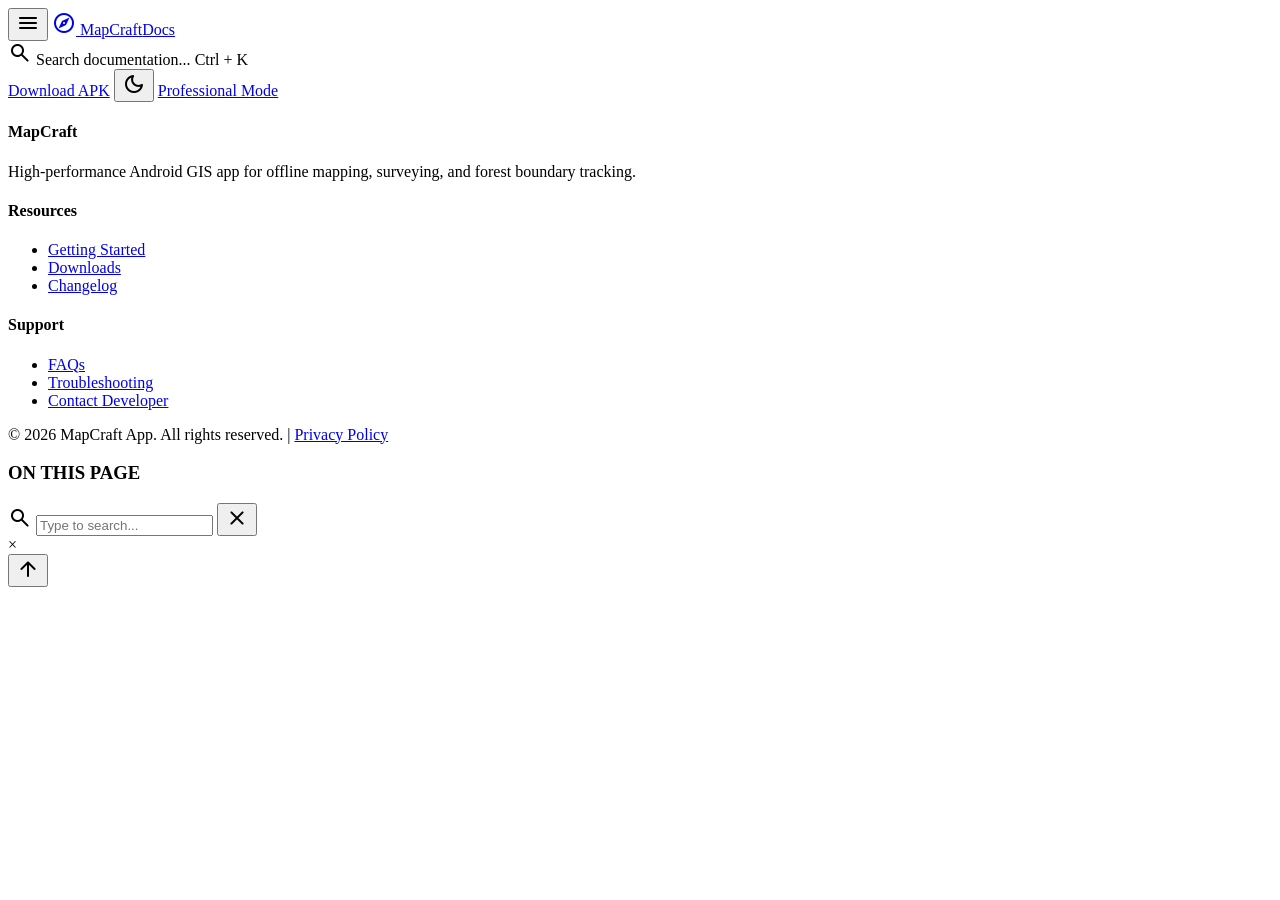
==== index.html @ f7d38851 "Add files via upload" ====
<!DOCTYPE html>
<html lang="en">
<head>
    <meta charset="UTF-8">
    <meta name="viewport" content="width=device-width, initial-scale=1.0">
    <title>MapCraft Documentation — Professional GIS Guide</title>
    <meta name="description" content="Complete user manual and technical documentation for MapCraft Android GIS application. Learn how to map, survey, sync, and record networks.">
    <!-- Google Fonts & Material Symbols -->
    <link rel="preconnect" href="https://fonts.googleapis.com">
    <link rel="preconnect" href="https://fonts.gstatic.com" crossorigin>
    <link href="https://fonts.googleapis.com/css2?family=Outfit:wght@300;400;500;600;700&family=Plus+Jakarta+Sans:wght@300;400;500;600;700&family=Fira+Code:wght@400;500&display=swap" rel="stylesheet">
    <link href="https://fonts.googleapis.com/css2?family=Material+Symbols+Rounded:opsz,wght,FILL,GRAD@20..48,100..700,0..1,-50..200" rel="stylesheet">
    <link rel="stylesheet" href="css/styles.css">
    <link rel="manifest" href="manifest.json">
    <meta name="theme-color" content="#1B5E20">
</head>
<body class="light-theme">
    <!-- Scroll Progress Indicator -->
    <div id="scroll-progress"></div>

    <!-- Header Navigation -->
    <header class="header">
        <div class="header-container">
            <button id="sidebar-toggle" class="icon-btn" aria-label="Toggle Sidebar">
                <span class="material-symbols-rounded">menu</span>
            </button>
            
            <a href="#home" class="logo">
                <span class="material-symbols-rounded logo-icon">explore</span>
                <span class="logo-text">MapCraft<span class="logo-accent">Docs</span></span>
            </a>

            <!-- Search Bar Trigger -->
            <div class="search-trigger" id="search-trigger-btn">
                <span class="material-symbols-rounded">search</span>
                <span class="search-placeholder">Search documentation...</span>
                <span class="search-shortcut">Ctrl + K</span>
            </div>

            <div class="header-actions">
                <a href="#download" class="nav-link hide-mobile">Download APK</a>
                <button id="theme-toggle" class="icon-btn" aria-label="Toggle Dark Mode">
                    <span class="material-symbols-rounded" id="theme-icon">dark_mode</span>
                </button>
                <a href="#professional_mode" class="cta-btn hide-mobile">Professional Mode</a>
            </div>
        </div>
    </header>

    <!-- Main Container -->
    <div class="app-container">
        <!-- Sidebar Navigation -->
        <aside class="sidebar" id="sidebar-nav">
            <div class="sidebar-wrapper">
                <nav class="sidebar-menu" id="sidebar-menu-list">
                    <!-- Dynamic Menu Items Will Be Injected Here -->
                </nav>
            </div>
        </aside>

        <!-- Main Content Area -->
        <main class="main-content">
            <!-- Breadcrumbs -->
            <nav class="breadcrumbs" id="breadcrumbs-nav" aria-label="Breadcrumb">
                <!-- Dynamic Breadcrumbs -->
            </nav>

            <!-- Dynamic Content Slot -->
            <article class="content" id="doc-content-area">
                <!-- Content will be rendered dynamically by app.js -->
            </article>

            <!-- Bottom Navigation -->
            <nav class="prev-next-nav" id="prev-next-navigation">
                <!-- Dynamic Prev/Next Buttons -->
            </nav>

            <footer class="footer">
                <div class="footer-grid">
                    <div>
                        <h4>MapCraft</h4>
                        <p>High-performance Android GIS app for offline mapping, surveying, and forest boundary tracking.</p>
                    </div>
                    <div>
                        <h4>Resources</h4>
                        <ul>
                            <li><a href="#getting_started">Getting Started</a></li>
                            <li><a href="#download">Downloads</a></li>
                            <li><a href="#changelog">Changelog</a></li>
                        </ul>
                    </div>
                    <div>
                        <h4>Support</h4>
                        <ul>
                            <li><a href="#faq">FAQs</a></li>
                            <li><a href="#troubleshooting">Troubleshooting</a></li>
                            <li><a href="#contact">Contact Developer</a></li>
                        </ul>
                    </div>
                </div>
                <div class="footer-bottom">
                    <p>&copy; 2026 MapCraft App. All rights reserved. | <a href="#privacy_policy">Privacy Policy</a></p>
                </div>
            </footer>
        </main>

        <!-- Right Table of Contents Sidebar -->
        <aside class="toc-sidebar hide-tablet" id="toc-container">
            <div class="toc-wrapper">
                <h3>ON THIS PAGE</h3>
                <nav id="toc-list">
                    <!-- Dynamic Table of Contents -->
                </nav>
            </div>
        </aside>
    </div>

    <!-- Search Modal -->
    <div class="search-modal" id="search-modal-overlay">
        <div class="search-box">
            <div class="search-header">
                <span class="material-symbols-rounded">search</span>
                <input type="text" id="search-input" placeholder="Type to search..." autocomplete="off">
                <button id="search-close-btn" class="icon-btn" aria-label="Close Search">
                    <span class="material-symbols-rounded">close</span>
                </button>
            </div>
            <div class="search-results" id="search-results-list">
                <!-- Search results will show here -->
            </div>
        </div>
    </div>

    <!-- Image Lightbox Modal -->
    <div class="lightbox" id="lightbox-overlay">
        <span class="lightbox-close" id="lightbox-close-btn">&times;</span>
        <img class="lightbox-content" id="lightbox-img">
        <div class="lightbox-caption" id="lightbox-caption-text"></div>
    </div>

    <!-- Back to Top Button -->
    <button id="back-to-top" class="icon-btn" aria-label="Back to Top">
        <span class="material-symbols-rounded">arrow_upward</span>
    </button>

    <!-- App Script -->
    <script src="js/docs-data.js"></script>
    <script src="js/app.js"></script>
    <script>
        if ('serviceWorker' in navigator) {
            navigator.serviceWorker.register('sw.js').then(function() {
                console.log('Service Worker Registered');
            });
        }
    </script>
</body>
</html>
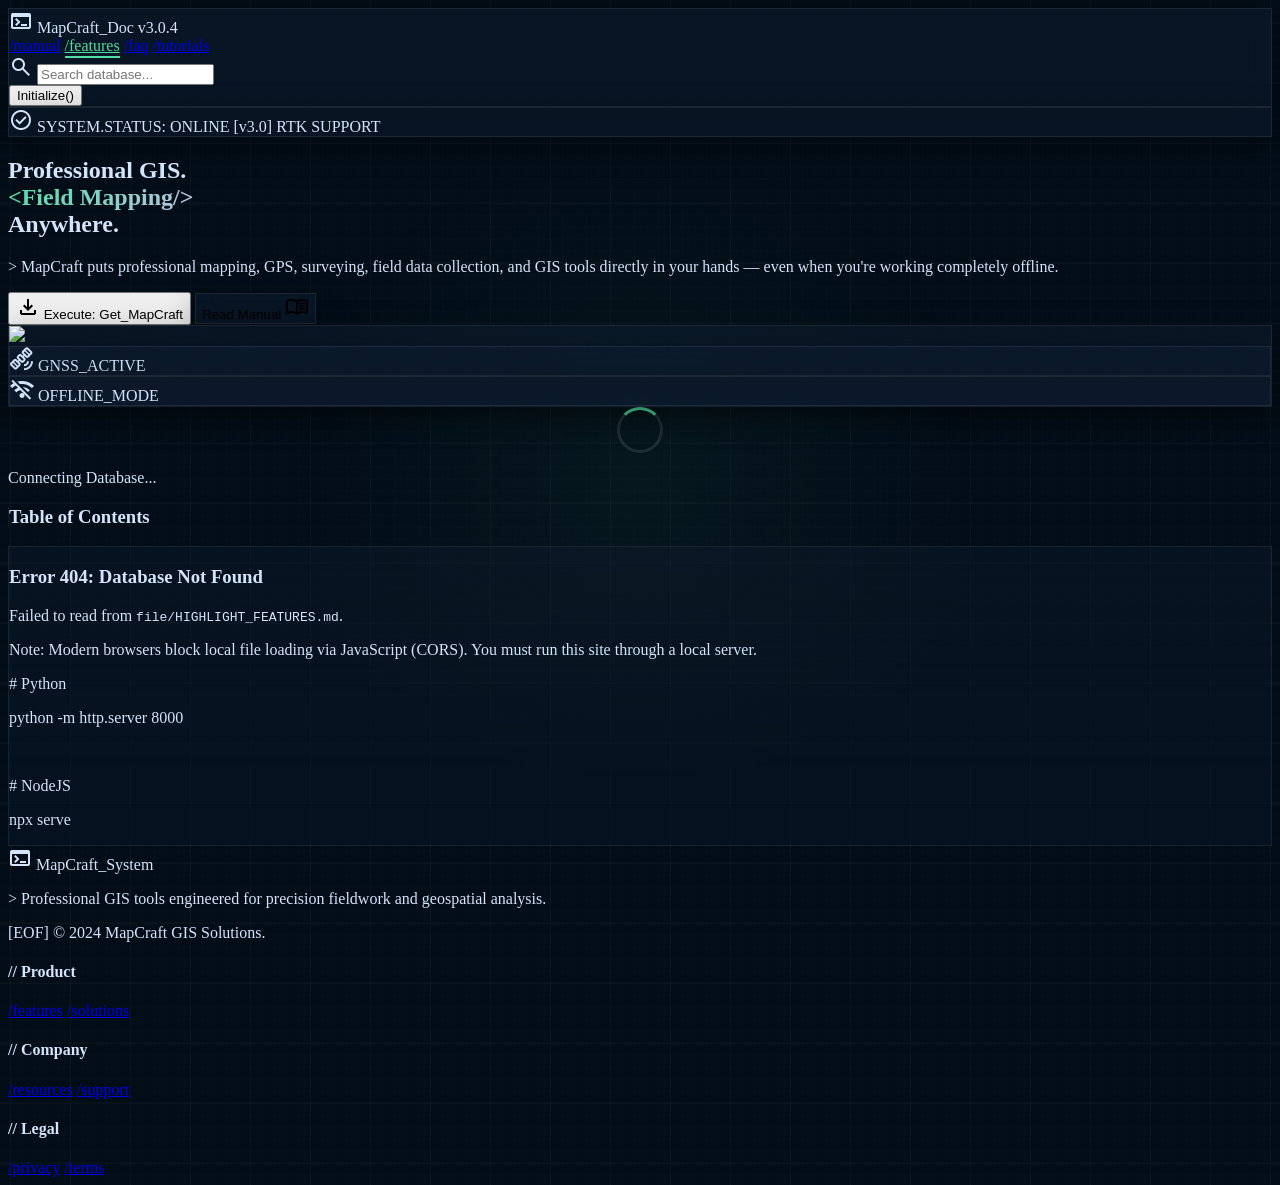
==== commit fd1c7603: "Add files via upload" ====
--- a/index.html
+++ b/index.html
@@ -1,157 +1,806 @@
 <!DOCTYPE html>
-<html lang="en">
-<head>
-    <meta charset="UTF-8">
-    <meta name="viewport" content="width=device-width, initial-scale=1.0">
-    <title>MapCraft Documentation — Professional GIS Guide</title>
-    <meta name="description" content="Complete user manual and technical documentation for MapCraft Android GIS application. Learn how to map, survey, sync, and record networks.">
-    <!-- Google Fonts & Material Symbols -->
-    <link rel="preconnect" href="https://fonts.googleapis.com">
-    <link rel="preconnect" href="https://fonts.gstatic.com" crossorigin>
-    <link href="https://fonts.googleapis.com/css2?family=Outfit:wght@300;400;500;600;700&family=Plus+Jakarta+Sans:wght@300;400;500;600;700&family=Fira+Code:wght@400;500&display=swap" rel="stylesheet">
-    <link href="https://fonts.googleapis.com/css2?family=Material+Symbols+Rounded:opsz,wght,FILL,GRAD@20..48,100..700,0..1,-50..200" rel="stylesheet">
-    <link rel="stylesheet" href="css/styles.css">
-    <link rel="manifest" href="manifest.json">
-    <meta name="theme-color" content="#1B5E20">
+<html class="dark" lang="en"><head>
+<meta charset="utf-8"/>
+<meta content="width=device-width, initial-scale=1.0" name="viewport"/>
+<title>MapCraft | Professional GIS &amp; Field Mapping</title>
+<script src="https://cdn.tailwindcss.com?plugins=forms,container-queries"></script>
+<link href="https://fonts.googleapis.com/css2?family=Inter:wght@300;400;500;600;700&amp;family=Plus+Jakarta+Sans:wght@400;500;600;700;800&amp;family=Geist:wght@400;500;600&amp;family=JetBrains+Mono:wght@400;500;700&amp;display=swap" rel="stylesheet"/>
+<link href="https://fonts.googleapis.com/css2?family=Material+Symbols+Outlined:wght,FILL@100..700,0..1&amp;display=swap" rel="stylesheet"/>
+<script src="https://cdn.jsdelivr.net/npm/marked/marked.min.js"></script>
+<script id="tailwind-config">
+        tailwind.config = {
+            darkMode: "class",
+            theme: {
+                extend: {
+                    "colors": {
+                        "primary-fixed": "#d6e3ff",
+                        "secondary-fixed": "#6ffbbe",
+                        "surface-bright": "#2c3a4c",
+                        "inverse-on-surface": "#233143",
+                        "on-tertiary": "#263143",
+                        "on-primary-fixed-variant": "#39475f",
+                        "on-surface-variant": "#c5c6cd",
+                        "tertiary-fixed-dim": "#bcc7de",
+                        "on-primary-container": "#74829d",
+                        "on-background": "#d4e4fa",
+                        "tertiary": "#bcc7de",
+                        "surface-container-high": "#1c2b3c",
+                        "tertiary-container": "#0e192a",
+                        "secondary-fixed-dim": "#4edea3",
+                        "on-error-container": "#ffdad6",
+                        "tertiary-fixed": "#d8e3fb",
+                        "on-secondary-container": "#00311f",
+                        "error": "#ffb4ab",
+                        "surface-container": "#122131",
+                        "on-surface": "#d4e4fa",
+                        "on-tertiary-fixed": "#111c2d",
+                        "inverse-primary": "#515f78",
+                        "on-tertiary-container": "#778298",
+                        "surface-dim": "#051424",
+                        "secondary-container": "#00a572",
+                        "on-secondary-fixed": "#002113",
+                        "surface-tint": "#b9c7e4",
+                        "background": "#051424",
+                        "outline": "#8f9097",
+                        "on-secondary": "#003824",
+                        "surface-container-highest": "#273647",
+                        "surface-container-low": "#0d1c2d",
+                        "on-tertiary-fixed-variant": "#3c475a",
+                        "outline-variant": "#44474d",
+                        "error-container": "#93000a",
+                        "inverse-surface": "#d4e4fa",
+                        "secondary": "#4edea3",
+                        "primary-container": "#0a192f",
+                        "surface-variant": "#273647",
+                        "on-primary": "#233148",
+                        "primary": "#b9c7e4",
+                        "surface-container-lowest": "#010f1f",
+                        "surface": "#051424",
+                        "on-primary-fixed": "#0d1c32",
+                        "primary-fixed-dim": "#b9c7e4",
+                        "on-error": "#690005",
+                        "on-secondary-fixed-variant": "#005236"
+                    },
+                    "borderRadius": {
+                        "DEFAULT": "0.25rem",
+                        "lg": "0.5rem",
+                        "xl": "0.75rem",
+                        "full": "9999px"
+                    },
+                    "spacing": {
+                        "stack-lg": "32px",
+                        "stack-sm": "8px",
+                        "stack-md": "16px",
+                        "base": "4px",
+                        "gutter": "24px",
+                        "margin": "32px"
+                    },
+                    "fontFamily": {
+                        "label-sm": ["Geist"],
+                        "body-sm": ["Inter"],
+                        "headline-md": ["Plus Jakarta Sans"],
+                        "headline-sm": ["Plus Jakarta Sans"],
+                        "headline-lg-mobile": ["Plus Jakarta Sans"],
+                        "label-md": ["Geist"],
+                        "headline-lg": ["Plus Jakarta Sans"],
+                        "body-md": ["Inter"],
+                        "body-lg": ["Inter"],
+                        "mono": ["JetBrains Mono", "monospace"]
+                    },
+                    "animation": {
+                        "fade-in-up": "fadeInUp 0.8s ease-out forwards",
+                        "page-fade": "pageFade 0.6s ease-out forwards",
+                        "system-flicker": "systemFlicker 3s infinite",
+                        "pulse-slow": "pulseSlow 2s infinite"
+                    },
+                    "keyframes": {
+                        fadeInUp: {
+                            "0%": { opacity: "0", transform: "translateY(20px)" },
+                            "100%": { opacity: "1", transform: "translateY(0)" }
+                        },
+                        pageFade: {
+                            "0%": { opacity: "0" },
+                            "100%": { opacity: "1" }
+                        },
+                        systemFlicker: {
+                            "0%, 100%": { opacity: "1" },
+                            "50%": { opacity: "0.8" },
+                            "75%": { opacity: "0.4" },
+                            "85%": { opacity: "1" }
+                        },
+                        pulseSlow: {
+                            "0%, 100%": { opacity: "1", transform: "scale(1)" },
+                            "50%": { opacity: "0.7", transform: "scale(1.1)" }
+                        }
+                    }
+                }
+            }
+        }
+    </script>
+<style>
+        body {
+            background-color: #030d17; /* Darker background for better contrast */
+            color: #d4e4fa;
+        }
+        
+        /* Layered Grid Pattern */
+        .grid-bg {
+            background-image: 
+                linear-gradient(to right, rgba(143, 144, 151, 0.05) 1px, transparent 1px),
+                linear-gradient(to bottom, rgba(143, 144, 151, 0.05) 1px, transparent 1px),
+                linear-gradient(to right, rgba(143, 144, 151, 0.02) 1px, transparent 1px),
+                linear-gradient(to bottom, rgba(143, 144, 151, 0.02) 1px, transparent 1px);
+            background-size: 60px 60px, 60px 60px, 12px 12px, 12px 12px;
+            background-position: center center;
+        }
+
+        /* Radial Glows */
+        .glow-bg {
+            position: relative;
+        }
+        .glow-bg::before {
+            content: '';
+            position: absolute;
+            top: 50%;
+            left: 50%;
+            transform: translate(-50%, -50%);
+            width: 80%;
+            height: 80%;
+            background: radial-gradient(circle, rgba(78, 222, 163, 0.05) 0%, transparent 60%);
+            z-index: 0;
+            pointer-events: none;
+        }
+
+        /* Refined Glassmorphism */
+        .glass-panel {
+            background: rgba(13, 28, 45, 0.6);
+            backdrop-filter: blur(16px);
+            -webkit-backdrop-filter: blur(16px);
+            border: 1px solid rgba(143, 144, 151, 0.15);
+            box-shadow: 0 8px 32px rgba(0, 0, 0, 0.3);
+        }
+
+        .text-gradient {
+            background: linear-gradient(135deg, #4edea3 0%, #b9c7e4 100%);
+            -webkit-background-clip: text;
+            -webkit-text-fill-color: transparent;
+        }
+
+        /* Tech Borders & Hover Effects */
+        .tech-border {
+            border: 1px solid rgba(143, 144, 151, 0.15);
+            background: linear-gradient(180deg, rgba(13, 28, 45, 0.4) 0%, rgba(5, 20, 36, 0.6) 100%);
+            transition: all 0.4s cubic-bezier(0.175, 0.885, 0.32, 1.275);
+            position: relative;
+            overflow: hidden;
+        }
+        
+        .tech-border::after {
+            content: '';
+            position: absolute;
+            top: 0; left: 0; right: 0; bottom: 0;
+            border-radius: inherit;
+            box-shadow: inset 0 0 0 1px rgba(78, 222, 163, 0);
+            transition: box-shadow 0.4s ease;
+            pointer-events: none;
+        }
+
+        .tech-border:hover {
+            transform: translateY(-4px) scale(1.01);
+            background: linear-gradient(180deg, rgba(13, 28, 45, 0.6) 0%, rgba(5, 20, 36, 0.8) 100%);
+            box-shadow: 0 12px 24px -10px rgba(78, 222, 163, 0.25);
+        }
+        
+        .tech-border:hover::after {
+            box-shadow: inset 0 0 0 1px rgba(78, 222, 163, 0.4);
+        }
+
+        /* Sidebar ToC */
+        .doc-sidebar {
+            border-left: 1px solid rgba(143, 144, 151, 0.1);
+        }
+        .doc-sidebar-link {
+            position: relative;
+            padding-left: 1.5rem;
+            transition: color 0.2s ease, transform 0.2s ease;
+            cursor: pointer;
+        }
+        .doc-sidebar-link::before {
+            content: '';
+            position: absolute;
+            left: -1px; /* Align with border */
+            top: 0;
+            bottom: 0;
+            width: 2px;
+            background-color: transparent;
+            transition: background-color 0.2s ease, height 0.2s ease;
+        }
+        .doc-sidebar-link.active {
+            color: #4edea3;
+            font-weight: 500;
+        }
+        .doc-sidebar-link.active::before {
+            background-color: #4edea3;
+        }
+        .doc-sidebar-link:hover:not(.active) {
+            transform: translateX(4px);
+            color: #4edea3;
+        }
+        .doc-sidebar-link:hover:not(.active)::before {
+            background-color: rgba(143, 144, 151, 0.4);
+        }
+        
+        .nav-link.active {
+            color: #4edea3;
+            position: relative;
+        }
+        .nav-link.active::after {
+            content: '';
+            position: absolute;
+            bottom: -4px;
+            left: 0;
+            width: 100%;
+            height: 2px;
+            background-color: #4edea3;
+        }
+
+        /* Code Block syntax highlighting (simplified for HTML) */
+        .token-keyword { color: #6ffbbe; }
+        .token-string { color: #b9c7e4; }
+        .token-comment { color: #8f9097; }
+        .token-punctuation { color: #d4e4fa; }
+
+        /* UI Noise */
+        .ui-noise {
+            position: relative;
+        }
+        .ui-noise::after {
+            content: "";
+            position: absolute;
+            top: 0; left: 0; width: 100%; height: 100%;
+            background-image: url("data:image/svg+xml,%3Csvg viewBox='0 0 200 200' xmlns='http://www.w3.org/2000/svg'%3E%3Cfilter id='noiseFilter'%3E%3CfeTurbulence type='fractalNoise' baseFrequency='0.65' numOctaves='3' stitchTiles='stitch'/%3E%3C/filter%3E%3Crect width='100%25' height='100%25' filter='url(%23noiseFilter)' opacity='0.02'/%3E%3C/svg%3E");
+            pointer-events: none;
+            z-index: 10;
+        }
+
+        /* Intersection Observer Animations */
+        .scroll-animate {
+            opacity: 0;
+            transform: translateY(30px);
+            transition: opacity 0.8s cubic-bezier(0.16, 1, 0.3, 1), transform 0.8s cubic-bezier(0.16, 1, 0.3, 1);
+        }
+        
+        .scroll-animate.is-visible {
+            opacity: 1;
+            transform: translateY(0);
+        }
+
+        .scroll-stagger-1 { transition-delay: 0.1s; }
+        .scroll-stagger-2 { transition-delay: 0.2s; }
+        .scroll-stagger-3 { transition-delay: 0.3s; }
+        
+        /* Markdown Dynamic Rendering Styles */
+        .markdown-body {
+            font-family: 'Inter', sans-serif;
+            color: #d4e4fa;
+            line-height: 1.8;
+            font-weight: 300;
+        }
+        
+        .markdown-body h1, .markdown-body h2, .markdown-body h3, .markdown-body h4 {
+            font-family: 'Plus Jakarta Sans', sans-serif;
+            color: #fff;
+            margin-top: 2.5em;
+            margin-bottom: 1em;
+            font-weight: 600;
+        }
+
+        .markdown-body h1 { 
+            font-size: 2.5rem; 
+            color: #4edea3; 
+            border-bottom: 1px solid rgba(143, 144, 151, 0.2); 
+            padding-bottom: 0.5rem; 
+            margin-top: 1em;
+        }
+        .markdown-body h2 { 
+            font-size: 1.8rem; 
+            color: #b9c7e4; 
+            display: flex;
+            align-items: center;
+            gap: 12px;
+            padding-bottom: 8px;
+            border-bottom: 1px solid rgba(255,255,255,0.05);
+        }
+        .markdown-body h3 { font-size: 1.3rem; color: #6ffbbe; }
+        .markdown-body h4 { font-size: 1.1rem; color: #fff; }
+        
+        .markdown-body p { margin-bottom: 1.2em; color: rgba(212, 228, 250, 0.85); }
+        .markdown-body ul, .markdown-body ol { margin-bottom: 1.5em; padding-left: 1.5em; }
+        .markdown-body li { margin-bottom: 0.5em; }
+        .markdown-body ul li { list-style-type: none; position: relative; padding-left: 1.2em; }
+        .markdown-body ul li::before {
+            content: '>';
+            position: absolute;
+            left: -0.2em;
+            color: #4edea3;
+            font-family: 'JetBrains Mono', monospace;
+            font-size: 0.9em;
+        }
+        .markdown-body ol li { list-style-type: decimal; color: #4edea3; }
+        .markdown-body ol li span { color: rgba(212, 228, 250, 0.85); }
+        
+        .markdown-body strong { color: #fff; font-weight: 600; }
+        .markdown-body a { color: #4edea3; text-decoration: none; border-bottom: 1px dashed rgba(78, 222, 163, 0.5); transition: all 0.2s; }
+        .markdown-body a:hover { color: #6ffbbe; border-bottom: 1px solid #6ffbbe; }
+        
+        .markdown-body code {
+            font-family: 'JetBrains Mono', monospace;
+            background: rgba(13, 28, 45, 0.8);
+            padding: 0.2em 0.4em;
+            border-radius: 4px;
+            font-size: 0.85em;
+            color: #6ffbbe;
+            border: 1px solid rgba(143, 144, 151, 0.2);
+        }
+
+        .markdown-body pre {
+            background: rgba(5, 20, 36, 0.8);
+            padding: 1.5em;
+            border-radius: 12px;
+            overflow-x: auto;
+            border: 1px solid rgba(143, 144, 151, 0.2);
+            margin-bottom: 2em;
+            box-shadow: inset 0 2px 10px rgba(0,0,0,0.3);
+        }
+
+        .markdown-body pre code {
+            background: none;
+            padding: 0;
+            border: none;
+            color: #d4e4fa;
+        }
+
+        .markdown-body blockquote {
+            border-left: 3px solid #4edea3;
+            padding-left: 1.5em;
+            margin-left: 0;
+            margin-bottom: 2em;
+            color: rgba(212, 228, 250, 0.8);
+            background: linear-gradient(90deg, rgba(78, 222, 163, 0.08) 0%, transparent 100%);
+            padding-top: 1em;
+            padding-bottom: 1em;
+            border-radius: 0 8px 8px 0;
+            font-style: italic;
+        }
+        
+        .markdown-body hr {
+            border: 0;
+            height: 1px;
+            background: linear-gradient(90deg, transparent, rgba(143, 144, 151, 0.3), transparent);
+            margin: 3em 0;
+        }
+
+        .markdown-body table {
+            width: 100%;
+            border-collapse: collapse;
+            margin-bottom: 2em;
+            font-family: 'JetBrains Mono', monospace;
+            font-size: 0.9em;
+        }
+        
+        .markdown-body th {
+            text-align: left;
+            padding: 12px 16px;
+            background: rgba(0,0,0,0.2);
+            border-bottom: 1px solid rgba(255,255,255,0.1);
+            color: rgba(255,255,255,0.7);
+            text-transform: uppercase;
+            letter-spacing: 0.05em;
+        }
+        
+        .markdown-body td {
+            padding: 12px 16px;
+            border-bottom: 1px solid rgba(255,255,255,0.05);
+        }
+        
+        .markdown-body tr:hover td {
+            background: rgba(78, 222, 163, 0.05);
+        }
+
+        /* Search Highlight */
+        .search-highlight {
+            background-color: rgba(78, 222, 163, 0.3);
+            color: #fff;
+            padding: 0 2px;
+            border-radius: 2px;
+            box-shadow: 0 0 8px rgba(78, 222, 163, 0.4);
+        }
+
+        /* Loader */
+        .loader {
+            border: 3px solid rgba(255,255,255,0.1);
+            border-radius: 50%;
+            border-top: 3px solid #4edea3;
+            width: 40px;
+            height: 40px;
+            -webkit-animation: spin 1s linear infinite;
+            animation: spin 1s linear infinite;
+            margin: 0 auto 16px auto;
+        }
+        @keyframes spin { 0% { transform: rotate(0deg); } 100% { transform: rotate(360deg); } }
+    </style>
 </head>
-<body class="light-theme">
-    <!-- Scroll Progress Indicator -->
-    <div id="scroll-progress"></div>
-
-    <!-- Header Navigation -->
-    <header class="header">
-        <div class="header-container">
-            <button id="sidebar-toggle" class="icon-btn" aria-label="Toggle Sidebar">
-                <span class="material-symbols-rounded">menu</span>
-            </button>
-            
-            <a href="#home" class="logo">
-                <span class="material-symbols-rounded logo-icon">explore</span>
-                <span class="logo-text">MapCraft<span class="logo-accent">Docs</span></span>
-            </a>
-
-            <!-- Search Bar Trigger -->
-            <div class="search-trigger" id="search-trigger-btn">
-                <span class="material-symbols-rounded">search</span>
-                <span class="search-placeholder">Search documentation...</span>
-                <span class="search-shortcut">Ctrl + K</span>
-            </div>
-
-            <div class="header-actions">
-                <a href="#download" class="nav-link hide-mobile">Download APK</a>
-                <button id="theme-toggle" class="icon-btn" aria-label="Toggle Dark Mode">
-                    <span class="material-symbols-rounded" id="theme-icon">dark_mode</span>
+<body class="antialiased min-h-screen flex flex-col font-body-md overflow-x-hidden selection:bg-secondary/30 selection:text-secondary-fixed grid-bg relative animate-page-fade">
+<!-- TopNavBar -->
+<nav class="fixed top-0 w-full z-50 glass-panel border-b border-white/5 transition-all duration-300 ease-in-out font-mono">
+<div class="flex justify-between items-center px-margin py-4 max-w-7xl mx-auto">
+<div class="flex items-center gap-3">
+<span class="material-symbols-outlined text-secondary" style="font-variation-settings: 'FILL' 1;">terminal</span>
+<span class="font-headline-sm text-[20px] font-bold text-on-surface tracking-tight hover:text-secondary transition-colors cursor-pointer" onclick="loadTab('features')">MapCraft_Doc</span>
+<span class="text-secondary/60 hidden sm:inline text-xs bg-secondary/10 px-2 py-1 rounded border border-secondary/20">v3.0.4</span>
+</div>
+<div class="hidden md:flex items-center gap-8 text-sm">
+<a class="nav-link text-on-surface-variant hover:text-secondary transition-colors" href="#" onclick="loadTab('manual')" id="tab-manual">/manual</a>
+<a class="nav-link active text-secondary font-medium transition-colors" href="#" onclick="loadTab('features')" id="tab-features">/features</a>
+<a class="nav-link text-on-surface-variant hover:text-secondary transition-colors" href="#" onclick="loadTab('faq')" id="tab-faq">/faq</a>
+<a class="nav-link text-on-surface-variant hover:text-secondary transition-colors" href="#" onclick="loadTab('tutorials')" id="tab-tutorials">/tutorials</a>
+</div>
+<div class="flex items-center gap-4">
+<!-- Search Bar -->
+<div class="relative hidden sm:block w-48 lg:w-64">
+    <span class="material-symbols-outlined absolute left-3 top-1/2 -translate-y-1/2 text-on-surface-variant text-[16px]">search</span>
+    <input type="text" id="searchInput" class="w-full bg-black/40 border border-white/10 rounded-full py-1.5 pl-9 pr-4 text-xs text-on-surface focus:border-secondary focus:ring-1 focus:ring-secondary/50 outline-none transition-all" placeholder="Search database...">
+</div>
+<button class="bg-transparent border border-secondary/40 text-secondary px-4 py-1.5 rounded font-mono text-xs hover:bg-secondary/10 hover:border-secondary hover:shadow-[0_0_15px_rgba(78,222,163,0.2)] transition-all flex items-center gap-2">
+<span class="w-1.5 h-1.5 rounded-full bg-secondary animate-pulse"></span>
+                    Initialize()
                 </button>
-                <a href="#professional_mode" class="cta-btn hide-mobile">Professional Mode</a>
-            </div>
+</div>
+</div>
+</nav>
+
+<!-- Main Content -->
+<main class="flex-grow pt-28 pb-20 relative z-10 glow-bg">
+<!-- Hero Section -->
+<section id="hero-section" class="relative pt-12 pb-20 px-margin overflow-hidden scroll-animate is-visible">
+<div class="max-w-7xl mx-auto relative z-10 grid md:grid-cols-12 gap-12 items-center">
+<div class="md:col-span-7 flex flex-col gap-6">
+<div class="inline-flex items-center gap-3 glass-panel px-4 py-2 rounded-full w-max font-mono text-[11px] text-secondary border-secondary/20 tracking-wide uppercase animate-system-flicker">
+<span class="material-symbols-outlined text-sm">check_circle</span>
+<span>SYSTEM.STATUS: ONLINE [v3.0]</span>
+<span class="px-2 py-0.5 bg-secondary/20 rounded text-secondary-fixed transition-colors hover:bg-secondary/30">RTK SUPPORT</span>
+</div>
+<h1 class="font-headline-lg-mobile md:font-headline-lg text-4xl md:text-[56px] leading-[1.1] font-bold text-on-surface tracking-tight scroll-animate scroll-stagger-1 is-visible">
+                        Professional GIS. <br/>
+<span class="text-gradient font-mono tracking-normal text-3xl md:text-[48px]">&lt;Field Mapping/&gt;</span><br/>
+                        Anywhere.
+                    </h1>
+<p class="font-body-lg text-lg text-on-surface-variant/80 max-w-xl font-mono text-sm leading-relaxed border-l-2 border-outline-variant/30 pl-4 mt-2 scroll-animate scroll-stagger-2 is-visible">
+                        &gt; MapCraft puts professional mapping, GPS, surveying, field data collection, and GIS tools directly in your hands — even when you're working completely offline.
+                    </p>
+<div class="flex flex-col sm:flex-row gap-4 pt-6 scroll-animate scroll-stagger-3 is-visible">
+<button class="bg-secondary text-on-secondary px-8 py-3.5 rounded font-mono text-sm font-bold flex items-center justify-center gap-3 hover:bg-secondary-fixed hover:scale-105 transition-all shadow-[0_0_20px_rgba(78,222,163,0.3)] hover:shadow-[0_0_30px_rgba(78,222,163,0.5)] group">
+<span class="material-symbols-outlined group-hover:-translate-y-1 transition-transform" style="font-variation-settings: 'FILL' 1;">download</span>
+                            Execute: Get_MapCraft
+                        </button>
+<button class="glass-panel text-on-surface px-8 py-3.5 rounded font-mono text-sm hover:bg-surface-container/50 hover:border-secondary/50 hover:text-secondary transition-all flex items-center justify-center gap-3 group" onclick="loadTab('manual')">
+                            Read Manual
+                            <span class="material-symbols-outlined text-secondary/70 group-hover:text-secondary transition-colors">menu_book</span>
+</button>
+</div>
+</div>
+<div class="md:col-span-5 relative mt-16 md:mt-0 scroll-animate scroll-stagger-2 is-visible">
+<div class="relative w-full max-w-[360px] mx-auto z-10 glass-panel p-3 rounded-2xl ui-noise transition-transform duration-500 hover:scale-[1.02]">
+<div class="absolute inset-0 bg-secondary/10 blur-[100px] rounded-full z-[-1]"></div>
+<img class="w-full h-auto rounded-xl relative z-20 border border-white/10 shadow-2xl" src="https://lh3.googleusercontent.com/aida-public/[base64]"/>
+<!-- Floating Badges -->
+<div class="absolute -top-5 -left-6 glass-panel px-3 py-2 rounded-lg font-mono text-[11px] flex items-center gap-2 z-30 shadow-xl text-secondary border border-secondary/30 animate-system-flicker">
+<span class="w-2 h-2 rounded-full bg-secondary animate-pulse"></span>
+<span class="material-symbols-outlined text-[14px]">satellite_alt</span>
+<span>GNSS_ACTIVE</span>
+</div>
+<div class="absolute bottom-16 -right-8 glass-panel px-3 py-2 rounded-lg font-mono text-[11px] flex items-center gap-2 z-30 shadow-xl text-error border border-error/30 transition-transform hover:scale-105">
+<span class="material-symbols-outlined text-[14px]">wifi_off</span>
+<span>OFFLINE_MODE</span>
+</div>
+</div>
+</div>
+</div>
+</section>
+
+<!-- Documentation Layout Section -->
+<section class="max-w-7xl mx-auto px-margin pt-16 border-t border-white/5 relative">
+    
+    <!-- Loading overlay for transitions -->
+    <div id="loading" class="hidden absolute inset-0 flex flex-col items-start justify-start pt-32 bg-[#051424]/90 rounded-2xl z-30 backdrop-blur-sm w-full h-full">
+        <div class="w-full text-center">
+            <div class="loader"></div>
+            <p class="text-secondary font-mono text-sm tracking-widest uppercase">Connecting Database...</p>
         </div>
-    </header>
-
-    <!-- Main Container -->
-    <div class="app-container">
-        <!-- Sidebar Navigation -->
-        <aside class="sidebar" id="sidebar-nav">
-            <div class="sidebar-wrapper">
-                <nav class="sidebar-menu" id="sidebar-menu-list">
-                    <!-- Dynamic Menu Items Will Be Injected Here -->
-                </nav>
+    </div>
+
+    <div class="grid md:grid-cols-12 gap-12">
+        <!-- Sidebar -->
+        <aside class="md:col-span-3 hidden md:block pr-6">
+            <div class="sticky top-32 font-mono text-sm doc-sidebar">
+                <h3 id="sidebar-title" class="text-on-surface-variant font-bold mb-6 uppercase tracking-widest text-[10px] pl-6">Table of Contents</h3>
+                <ul id="sidebar-list" class="space-y-4 text-on-surface-variant/70 text-[13px]">
+                    <!-- Dynamic ToC populated here -->
+                </ul>
             </div>
         </aside>
 
-        <!-- Main Content Area -->
-        <main class="main-content">
-            <!-- Breadcrumbs -->
-            <nav class="breadcrumbs" id="breadcrumbs-nav" aria-label="Breadcrumb">
-                <!-- Dynamic Breadcrumbs -->
-            </nav>
-
-            <!-- Dynamic Content Slot -->
-            <article class="content" id="doc-content-area">
-                <!-- Content will be rendered dynamically by app.js -->
-            </article>
-
-            <!-- Bottom Navigation -->
-            <nav class="prev-next-nav" id="prev-next-navigation">
-                <!-- Dynamic Prev/Next Buttons -->
-            </nav>
-
-            <footer class="footer">
-                <div class="footer-grid">
-                    <div>
-                        <h4>MapCraft</h4>
-                        <p>High-performance Android GIS app for offline mapping, surveying, and forest boundary tracking.</p>
-                    </div>
-                    <div>
-                        <h4>Resources</h4>
-                        <ul>
-                            <li><a href="#getting_started">Getting Started</a></li>
-                            <li><a href="#download">Downloads</a></li>
-                            <li><a href="#changelog">Changelog</a></li>
-                        </ul>
-                    </div>
-                    <div>
-                        <h4>Support</h4>
-                        <ul>
-                            <li><a href="#faq">FAQs</a></li>
-                            <li><a href="#troubleshooting">Troubleshooting</a></li>
-                            <li><a href="#contact">Contact Developer</a></li>
-                        </ul>
-                    </div>
-                </div>
-                <div class="footer-bottom">
-                    <p>&copy; 2026 MapCraft App. All rights reserved. | <a href="#privacy_policy">Privacy Policy</a></p>
-                </div>
-            </footer>
-        </main>
-
-        <!-- Right Table of Contents Sidebar -->
-        <aside class="toc-sidebar hide-tablet" id="toc-container">
-            <div class="toc-wrapper">
-                <h3>ON THIS PAGE</h3>
-                <nav id="toc-list">
-                    <!-- Dynamic Table of Contents -->
-                </nav>
-            </div>
-        </aside>
-    </div>
-
-    <!-- Search Modal -->
-    <div class="search-modal" id="search-modal-overlay">
-        <div class="search-box">
-            <div class="search-header">
-                <span class="material-symbols-rounded">search</span>
-                <input type="text" id="search-input" placeholder="Type to search..." autocomplete="off">
-                <button id="search-close-btn" class="icon-btn" aria-label="Close Search">
-                    <span class="material-symbols-rounded">close</span>
-                </button>
-            </div>
-            <div class="search-results" id="search-results-list">
-                <!-- Search results will show here -->
-            </div>
+        <!-- Main Documentation Content -->
+        <div class="md:col-span-9 space-y-24" id="content-display">
+            <!-- Markdown content will be dynamically injected here, completely preserving the outer layout grid -->
         </div>
     </div>
-
-    <!-- Image Lightbox Modal -->
-    <div class="lightbox" id="lightbox-overlay">
-        <span class="lightbox-close" id="lightbox-close-btn">&times;</span>
-        <img class="lightbox-content" id="lightbox-img">
-        <div class="lightbox-caption" id="lightbox-caption-text"></div>
-    </div>
-
-    <!-- Back to Top Button -->
-    <button id="back-to-top" class="icon-btn" aria-label="Back to Top">
-        <span class="material-symbols-rounded">arrow_upward</span>
-    </button>
-
-    <!-- App Script -->
-    <script src="js/docs-data.js"></script>
-    <script src="js/app.js"></script>
-    <script>
-        if ('serviceWorker' in navigator) {
-            navigator.serviceWorker.register('sw.js').then(function() {
-                console.log('Service Worker Registered');
+</section>
+
+</main>
+<!-- Footer -->
+<footer class="w-full bg-[#020810] border-t border-white/5 transition-opacity duration-200 mt-12 font-mono relative z-10 scroll-animate">
+<div class="grid grid-cols-2 md:grid-cols-6 gap-gutter px-margin py-12 max-w-7xl mx-auto">
+<div class="col-span-2 md:col-span-2 flex flex-col gap-4">
+<div class="flex items-center gap-2 group cursor-pointer w-max">
+<span class="material-symbols-outlined text-secondary group-hover:animate-pulse" style="font-variation-settings: 'FILL' 1;">terminal</span>
+<span class="font-bold text-on-surface tracking-tight group-hover:text-secondary transition-colors">MapCraft_System</span>
+</div>
+<p class="text-[13px] text-on-surface-variant/70 max-w-xs mt-2 leading-relaxed">
+                    &gt; Professional GIS tools engineered for precision fieldwork and geospatial analysis.
+                </p>
+<p class="text-[11px] text-on-surface-variant/40 mt-6 hover:text-on-surface-variant/70 transition-colors">
+                    [EOF] © 2024 MapCraft GIS Solutions.
+                </p>
+</div>
+<div class="col-span-1 md:col-span-1 flex flex-col gap-4">
+<h4 class="text-on-surface mb-2 text-sm font-semibold tracking-wide">// Product</h4>
+<a class="text-[13px] text-on-surface-variant/70 hover:text-secondary hover:translate-x-1 transition-all" href="#">/features</a>
+<a class="text-[13px] text-on-surface-variant/70 hover:text-secondary hover:translate-x-1 transition-all" href="#">/solutions</a>
+</div>
+<div class="col-span-1 md:col-span-1 flex flex-col gap-4">
+<h4 class="text-on-surface mb-2 text-sm font-semibold tracking-wide">// Company</h4>
+<a class="text-[13px] text-on-surface-variant/70 hover:text-secondary hover:translate-x-1 transition-all" href="#">/resources</a>
+<a class="text-[13px] text-on-surface-variant/70 hover:text-secondary hover:translate-x-1 transition-all" href="#">/support</a>
+</div>
+<div class="col-span-1 md:col-span-1 flex flex-col gap-4">
+<h4 class="text-on-surface mb-2 text-sm font-semibold tracking-wide">// Legal</h4>
+<a class="text-[13px] text-on-surface-variant/70 hover:text-secondary hover:translate-x-1 transition-all" href="#">/privacy</a>
+<a class="text-[13px] text-on-surface-variant/70 hover:text-secondary hover:translate-x-1 transition-all" href="#">/terms</a>
+</div>
+</div>
+</footer>
+
+<script>
+    // Intersection Observer setup
+    function setupObserver() {
+        const observer = new IntersectionObserver((entries) => {
+            entries.forEach(entry => {
+                if (entry.isIntersecting) {
+                    entry.target.classList.add('is-visible');
+                }
             });
-        }
-    </script>
-</body>
-</html>
+        }, { threshold: 0.1 });
+        document.querySelectorAll('.scroll-animate').forEach(el => observer.observe(el));
+    }
+
+    // Database Configuration
+    const markdownFiles = {
+        'manual': { path: 'file/MASTER_MANUAL_BOOK.md', cache: null },
+        'features': { path: 'file/HIGHLIGHT_FEATURES.md', cache: null },
+        'faq': { path: 'file/MASTER_FAQ.md', cache: null },
+        'tutorials': { path: 'file/TUTORIALS.md', cache: null }
+    };
+
+    let currentTab = '';
+
+    document.addEventListener('DOMContentLoaded', () => {
+        setupObserver();
+        
+        // Check if there's a hash in the URL to load a specific tab
+        const hash = window.location.hash.replace('#', '');
+        if (markdownFiles[hash]) {
+            loadTab(hash);
+        } else {
+            loadTab('features');
+        }
+
+        // Global Search
+        const searchInput = document.getElementById('searchInput');
+        let debounceTimer;
+        searchInput.addEventListener('input', (e) => {
+            clearTimeout(debounceTimer);
+            debounceTimer = setTimeout(() => {
+                const query = e.target.value.trim();
+                if (query.length > 2) {
+                    performGlobalSearch(query);
+                } else if (query.length === 0) {
+                    loadTab(currentTab || 'features'); 
+                }
+            }, 400);
+        });
+    });
+
+    async function loadTab(tabKey) {
+        currentTab = tabKey;
+        
+        // Update URL Hash for easy sharing
+        if (window.history.pushState) {
+            window.history.pushState(null, null, '#' + tabKey);
+        } else {
+            window.location.hash = '#' + tabKey;
+        }
+        
+        // Update Nav UI
+        document.querySelectorAll('.nav-link').forEach(el => {
+            el.classList.remove('active', 'text-secondary', 'font-medium');
+            el.classList.add('text-on-surface-variant');
+        });
+        const activeTab = document.getElementById(`tab-${tabKey}`);
+        if(activeTab) {
+            activeTab.classList.add('active', 'text-secondary', 'font-medium');
+            activeTab.classList.remove('text-on-surface-variant');
+        }
+
+        const contentDiv = document.getElementById('content-display');
+        const sidebarList = document.getElementById('sidebar-list');
+        const loader = document.getElementById('loading');
+        
+        loader.classList.remove('hidden');
+        document.getElementById('sidebar-title').innerText = "Table of Contents";
+
+        try {
+            const markdownText = await fetchMarkdown(tabKey);
+            
+            // Custom renderer to add IDs to headers for TOC linking
+            const renderer = new marked.Renderer();
+            const toc = [];
+            
+            renderer.heading = function (text, level) {
+                const slug = text.toLowerCase().replace(/[^\w]+/g, '-');
+                // Only collect h2 for Sidebar TOC
+                if (level === 2) {
+                    toc.push({ text: text, slug: slug });
+                    return `<h2 id="${slug}" class="scroll-animate"><span class="text-secondary font-mono text-xl bg-secondary/10 p-2 rounded mr-4">#</span> ${text}</h2>`;
+                }
+                return `<h${level} id="${slug}">${text}</h${level}>`;
+            };
+
+            const htmlContent = marked.parse(markdownText, { renderer: renderer });
+            
+            // Inject into layout
+            contentDiv.innerHTML = `<div class="markdown-body w-full pb-32 animate-fade-in-up">${htmlContent}</div>`;
+            
+            // Generate Sidebar dynamically based on parsed H2 tags!
+            if (toc.length > 0) {
+                sidebarList.innerHTML = toc.map((item, index) => 
+                    `<li class="doc-sidebar-link ${index === 0 ? 'active' : ''}" onclick="scrollToHeader('${item.slug}', this)">
+                        ${item.text}
+                    </li>`
+                ).join('');
+            } else {
+                sidebarList.innerHTML = `<li class="text-on-surface-variant/50 italic">No sections found.</li>`;
+            }
+
+            setupObserver(); // re-observe newly injected content
+
+        } catch (error) {
+            contentDiv.innerHTML = `
+                <div class="tech-border p-8 rounded-xl text-error">
+                    <h3 class="font-bold font-mono text-xl mb-4">Error 404: Database Not Found</h3>
+                    <p>Failed to read from <code>${markdownFiles[tabKey]?.path}</code>.</p>
+                    <p class="mt-4 text-sm opacity-80 text-on-surface-variant">Note: Modern browsers block local file loading via JavaScript (CORS). You must run this site through a local server.</p>
+                    <div class="mt-4 bg-black/40 p-4 rounded font-mono text-sm text-secondary">
+                        <p># Python</p>
+                        <p>python -m http.server 8000</p>
+                        <br/>
+                        <p># NodeJS</p>
+                        <p>npx serve</p>
+                    </div>
+                </div>`;
+            sidebarList.innerHTML = '';
+        } finally {
+            setTimeout(() => loader.classList.add('hidden'), 300); // slight delay for smooth visual transition
+        }
+    }
+
+    async function fetchMarkdown(key) {
+        if (markdownFiles[key].cache !== null) {
+            return markdownFiles[key].cache;
+        }
+        const response = await fetch(`${markdownFiles[key].path}?t=${new Date().getTime()}`);
+        if (!response.ok) throw new Error(`HTTP error! Status: ${response.status}`);
+        const text = await response.text();
+        markdownFiles[key].cache = text;
+        return text;
+    }
+
+    function scrollToHeader(slug, element) {
+        // Update active class
+        document.querySelectorAll('.doc-sidebar-link').forEach(el => el.classList.remove('active'));
+        if(element) element.classList.add('active');
+
+        // Scroll
+        const header = document.getElementById(slug);
+        if (header) {
+            const y = header.getBoundingClientRect().top + window.scrollY - 120; // offset for sticky nav
+            window.scrollTo({top: y, behavior: 'smooth'});
+        }
+    }
+
+    async function performGlobalSearch(query) {
+        const loader = document.getElementById('loading');
+        const contentDiv = document.getElementById('content-display');
+        const sidebarList = document.getElementById('sidebar-list');
+        
+        loader.classList.remove('hidden');
+        document.getElementById('sidebar-title').innerText = "Search Results";
+        
+        document.querySelectorAll('.nav-link').forEach(el => {
+            el.classList.remove('active', 'text-secondary', 'font-medium');
+            el.classList.add('text-on-surface-variant');
+        });
+
+        try {
+            let allResultsHtml = '';
+            let tocResults = [];
+            const lowerQuery = query.toLowerCase();
+
+            for (const key of Object.keys(markdownFiles)) {
+                const text = await fetchMarkdown(key);
+                const sections = text.split('\n\n');
+                let fileHasMatch = false;
+                let fileResults = `<div id="search-${key}" class="mb-12"><h2 class="font-headline-md text-3xl font-semibold text-on-surface mb-8 pb-4 border-b border-white/5"><span class="text-secondary font-mono text-xl bg-secondary/10 p-2 rounded">/</span> Matches in ${key}</h2><div class="space-y-4">`;
+
+                sections.forEach(section => {
+                    if (section.toLowerCase().includes(lowerQuery)) {
+                        fileHasMatch = true;
+                        let safeSection = escapeHtml(section.substring(0, 400)) + (section.length > 400 ? '...' : '');
+                        const regex = new RegExp(`(${escapeRegExp(query)})`, 'gi');
+                        safeSection = safeSection.replace(regex, '<span class="search-highlight">$1</span>');
+                        
+                        const snippetHtml = marked.parse(safeSection);
+                        fileResults += `<div class="tech-border p-6 rounded-xl cursor-pointer" onclick="loadTab('${key}')">${snippetHtml}</div>`;
+                    }
+                });
+
+                fileResults += `</div></div>`;
+                if (fileHasMatch) {
+                    allResultsHtml += fileResults;
+                    tocResults.push({ text: `Matches in /${key}`, slug: `search-${key}` });
+                }
+            }
+
+            if (allResultsHtml === '') {
+                contentDiv.innerHTML = `<div class="tech-border p-8 rounded-xl"><p class="text-on-surface-variant">No results found for "<strong>${escapeHtml(query)}</strong>".</p></div>`;
+                sidebarList.innerHTML = '';
+            } else {
+                contentDiv.innerHTML = `<div class="markdown-body w-full pb-32 animate-fade-in-up">${allResultsHtml}</div>`;
+                sidebarList.innerHTML = tocResults.map((item, index) => 
+                    `<li class="doc-sidebar-link ${index === 0 ? 'active' : ''}" onclick="scrollToHeader('${item.slug}', this)">
+                        ${item.text}
+                    </li>`
+                ).join('');
+            }
+
+        } catch (error) {
+            contentDiv.innerHTML = `<div class="tech-border p-8 rounded-xl text-error"><p>Search failed due to file loading errors. Ensure server is running.</p></div>`;
+        } finally {
+            loader.classList.add('hidden');
+        }
+    }
+
+    function escapeHtml(unsafe) {
+        return unsafe
+            .replace(/&/g, "&amp;")
+            .replace(/</g, "&lt;")
+            .replace(/>/g, "&gt;")
+            .replace(/"/g, "&quot;")
+            .replace(/'/g, "&#039;");
+    }
+    
+    function escapeRegExp(string) {
+        return string.replace(/[.*+?^${}()|[\]\\]/g, '\\$&'); 
+    }
+</script>
+</body></html>
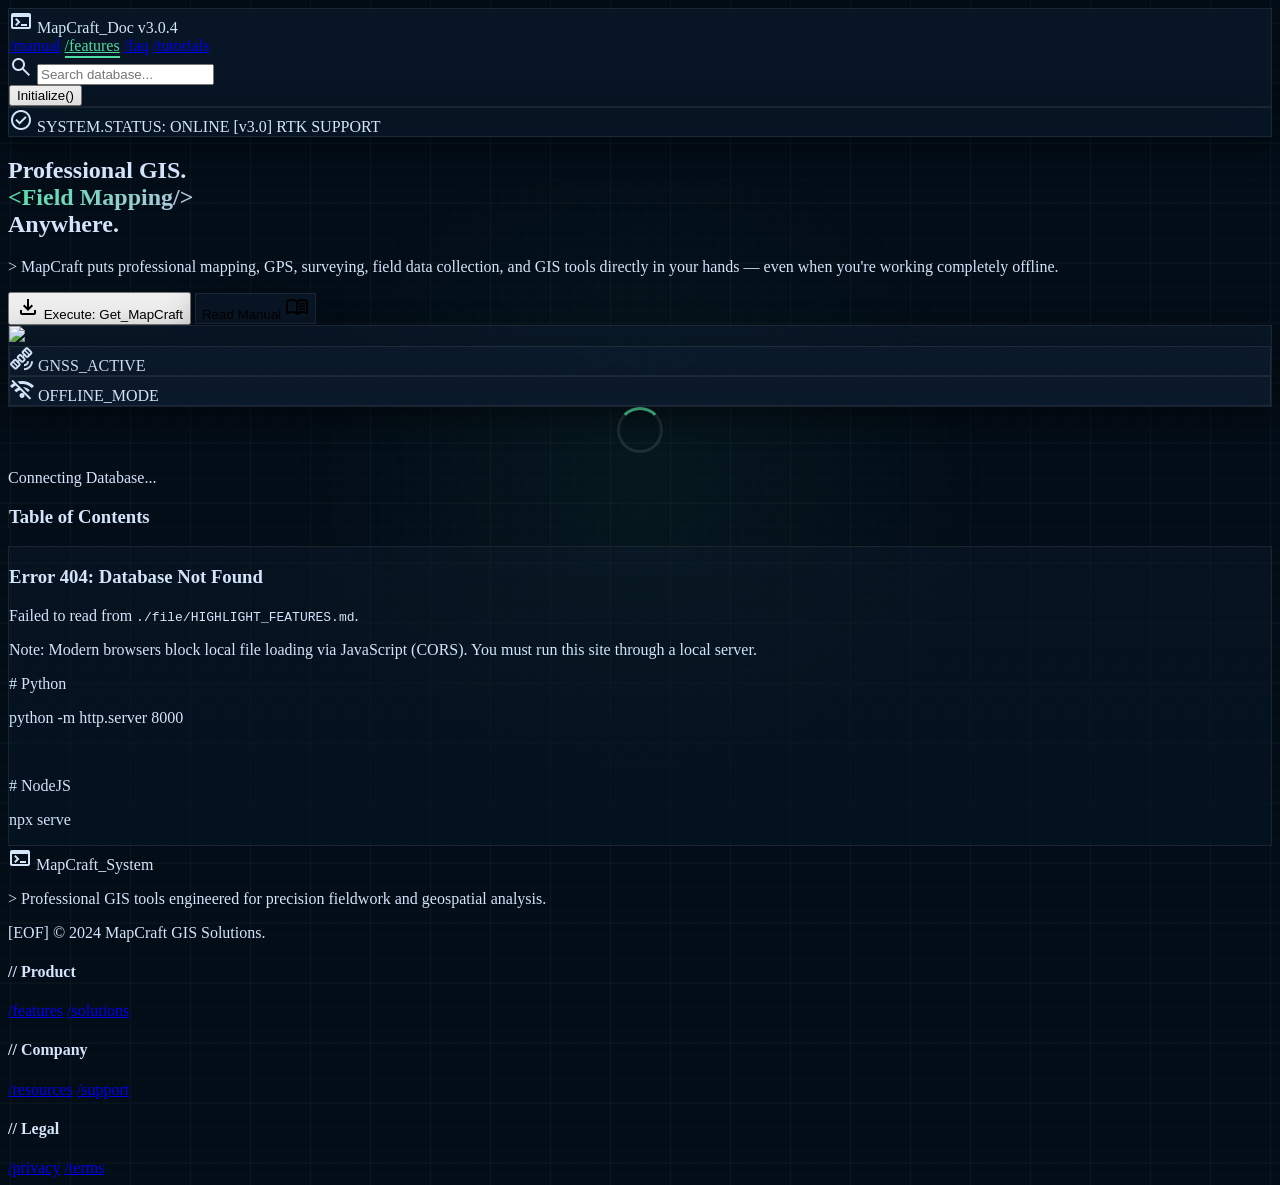
==== commit f0cc29db: "Add files via upload" ====
--- a/index.html
+++ b/index.html
@@ -586,10 +586,10 @@
 
     // Database Configuration
     const markdownFiles = {
-        'manual': { path: 'file/MASTER_MANUAL_BOOK.md', cache: null },
-        'features': { path: 'file/HIGHLIGHT_FEATURES.md', cache: null },
-        'faq': { path: 'file/MASTER_FAQ.md', cache: null },
-        'tutorials': { path: 'file/TUTORIALS.md', cache: null }
+        'manual': { path: './file/MASTER_MANUAL_BOOK.md', cache: null },
+        'features': { path: './file/HIGHLIGHT_FEATURES.md', cache: null },
+        'faq': { path: './file/MASTER_FAQ.md', cache: null },
+        'tutorials': { path: './file/TUTORIALS.md', cache: null }
     };
 
     let currentTab = '';
@@ -708,7 +708,10 @@
         if (markdownFiles[key].cache !== null) {
             return markdownFiles[key].cache;
         }
-        const response = await fetch(`${markdownFiles[key].path}?t=${new Date().getTime()}`);
+        const response = await fetch(markdownFiles[key].path, {
+            cache: 'no-cache',
+            headers: { 'Accept': 'text/plain, text/markdown, */*' }
+        });
         if (!response.ok) throw new Error(`HTTP error! Status: ${response.status}`);
         const text = await response.text();
         markdownFiles[key].cache = text;
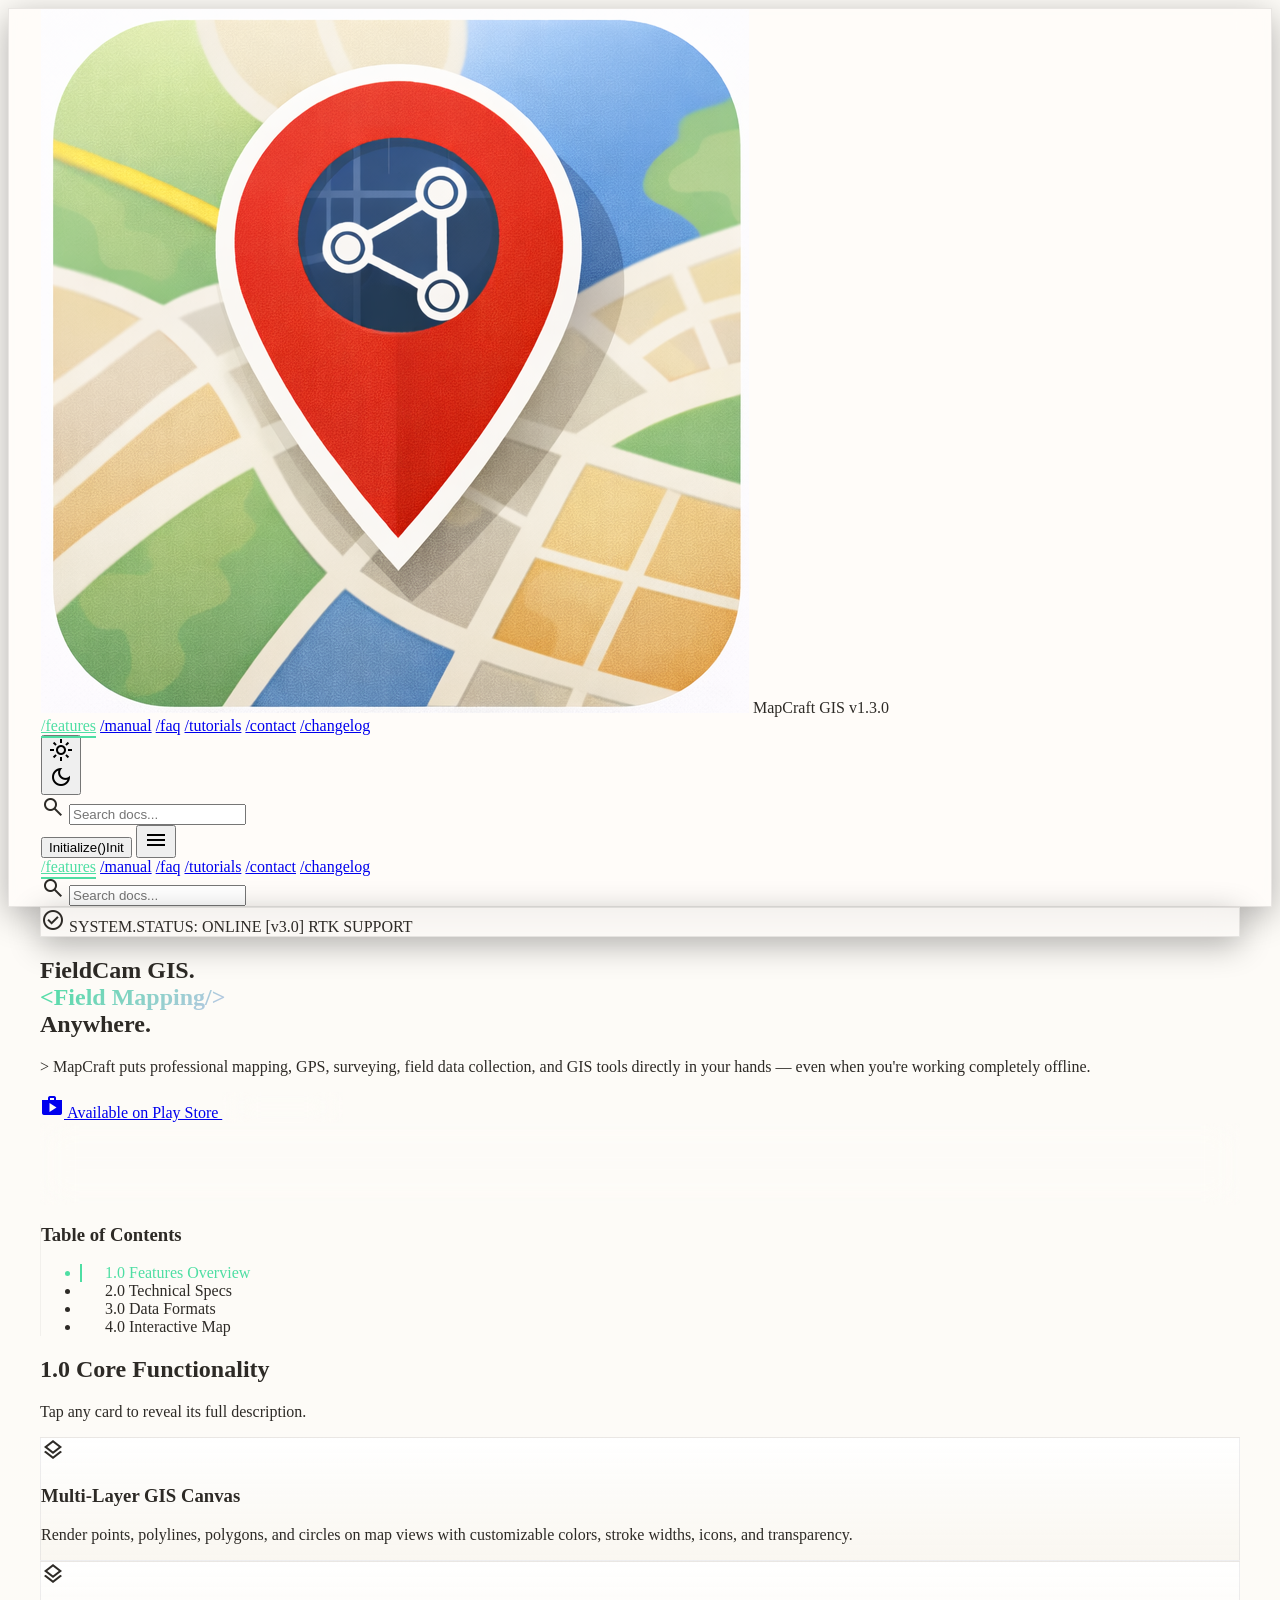
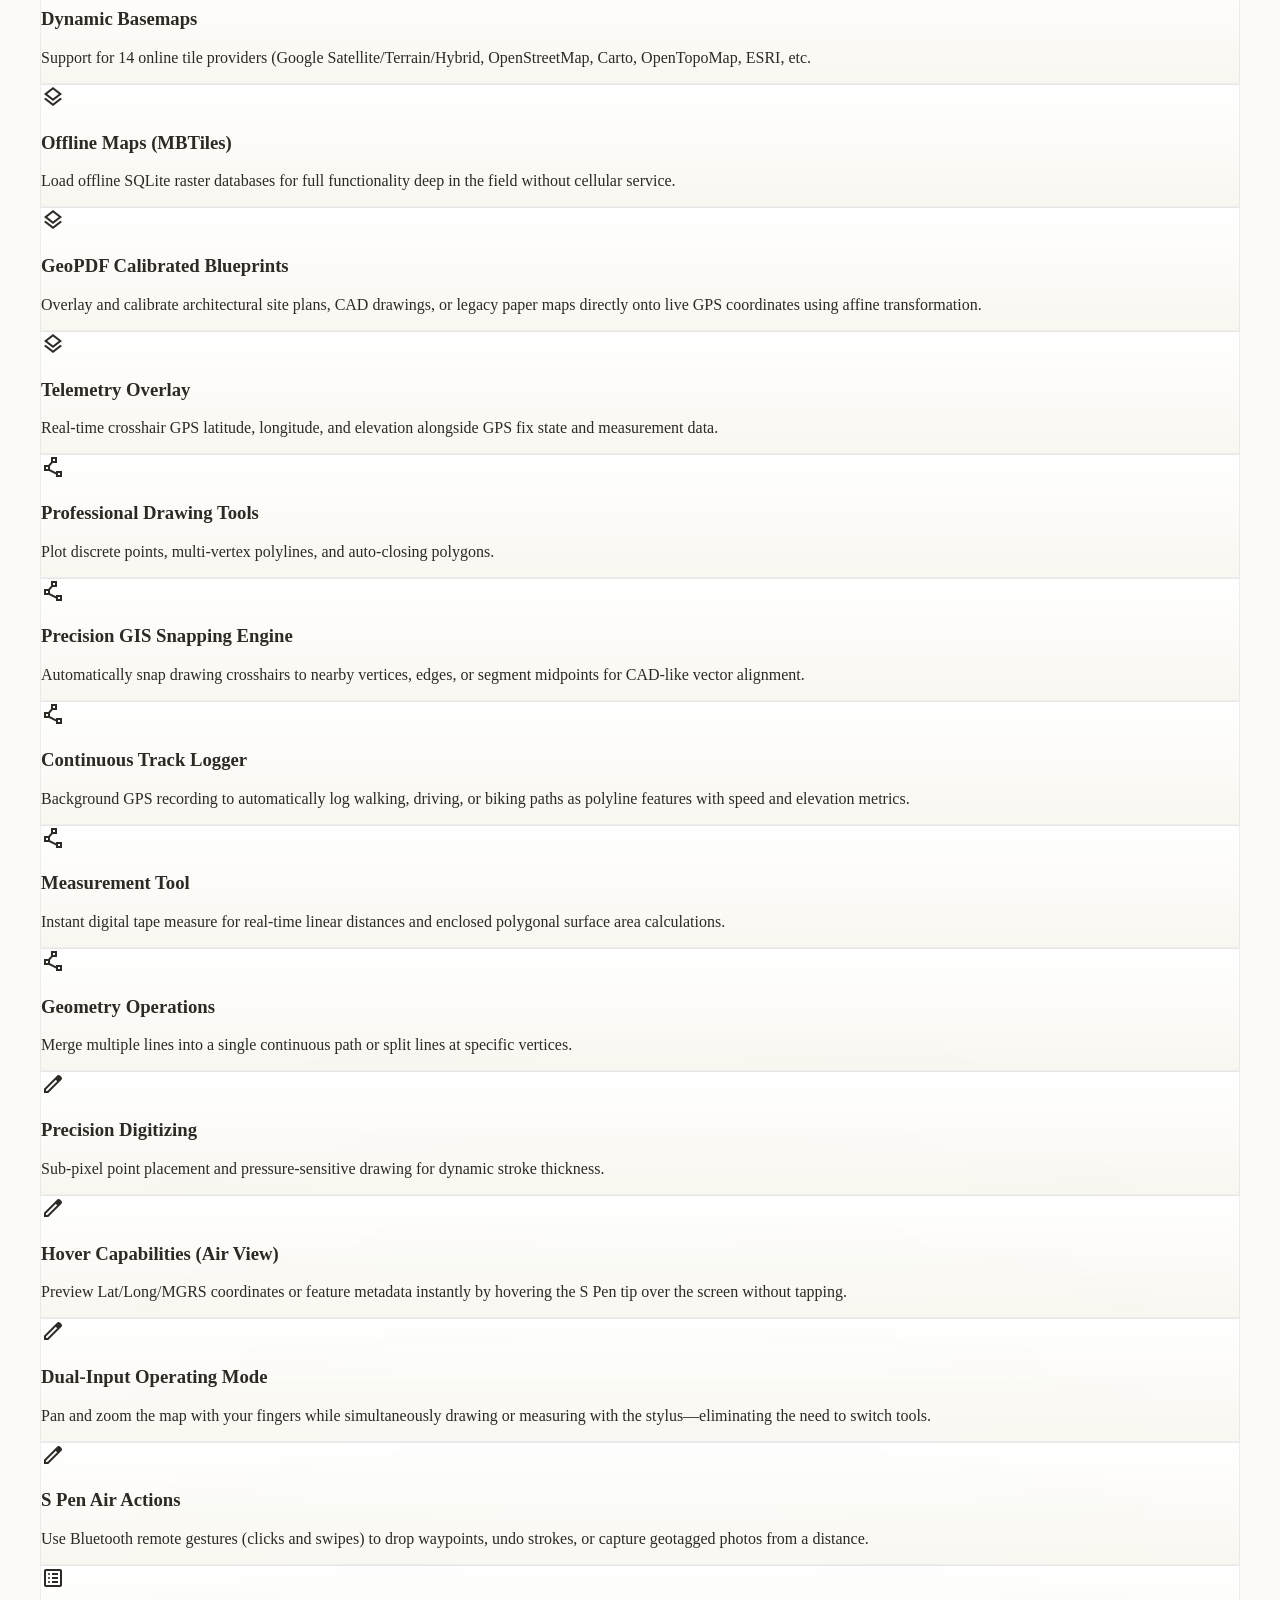
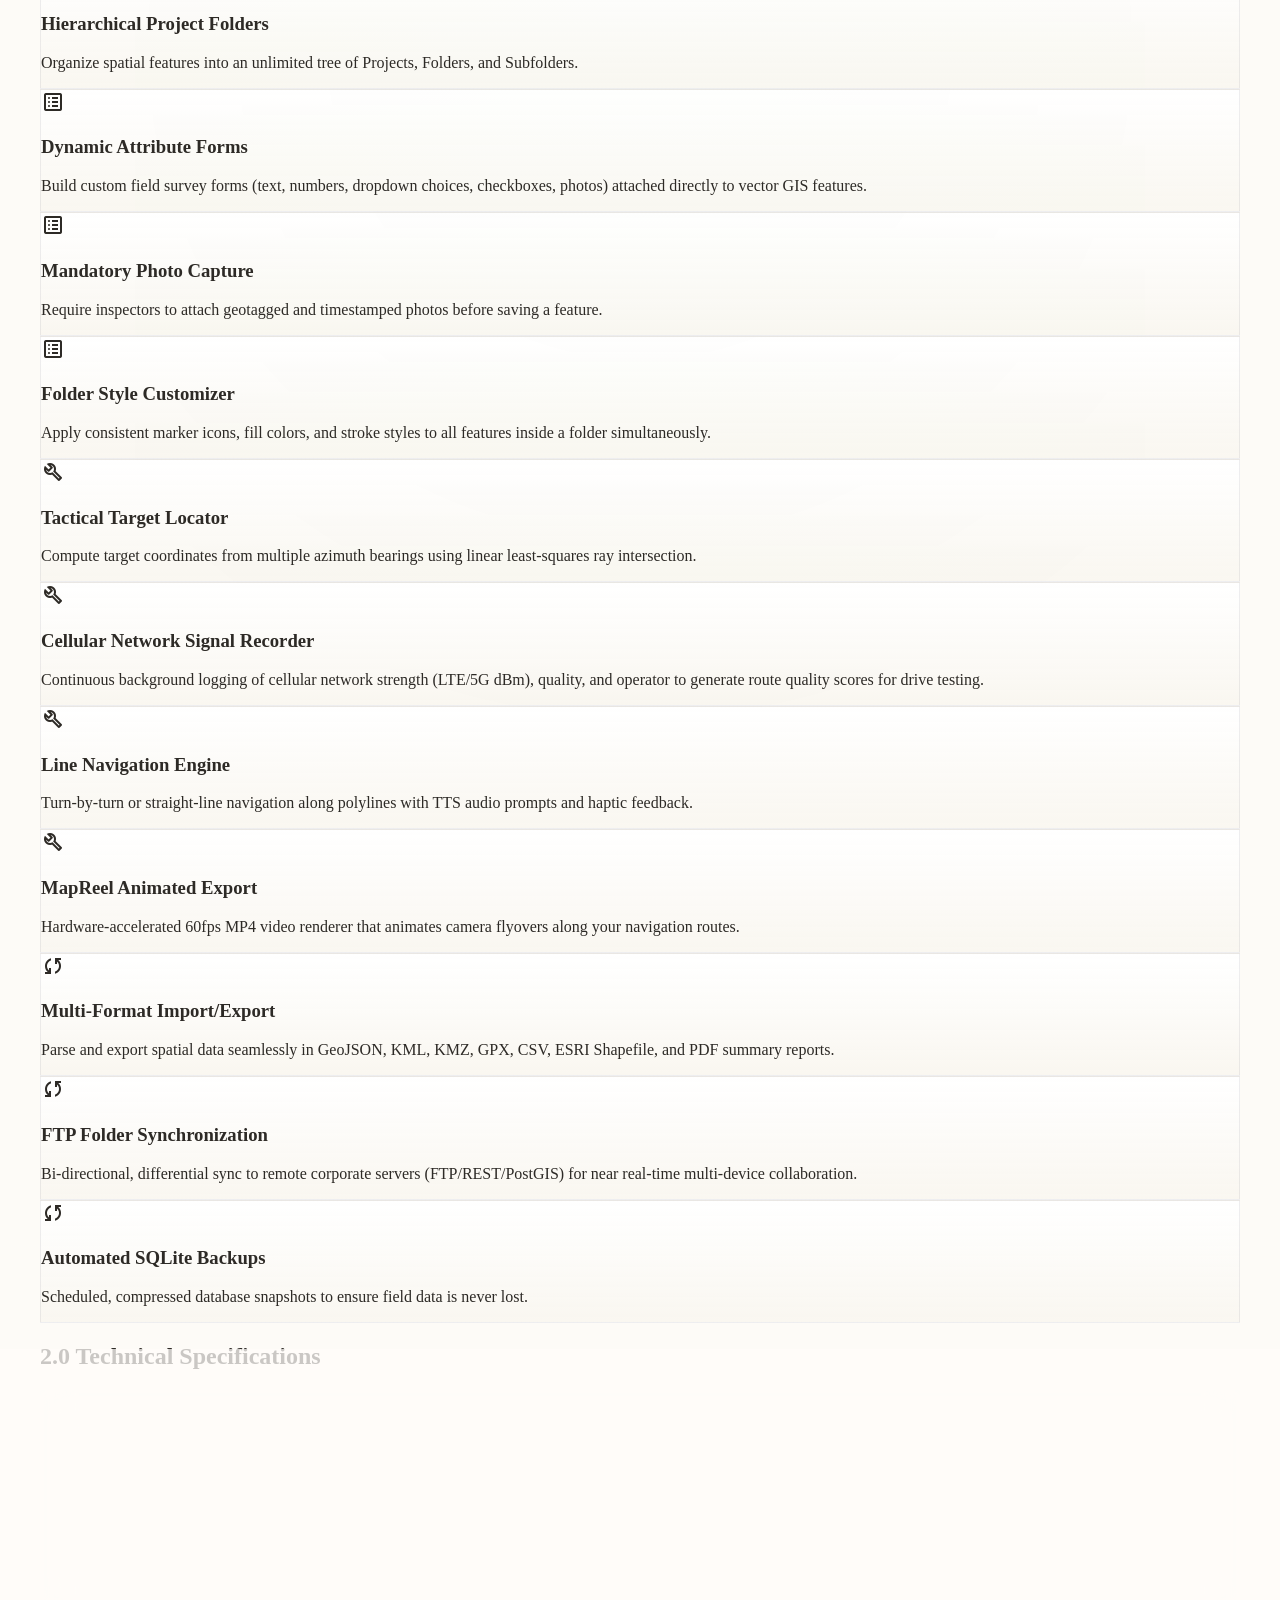
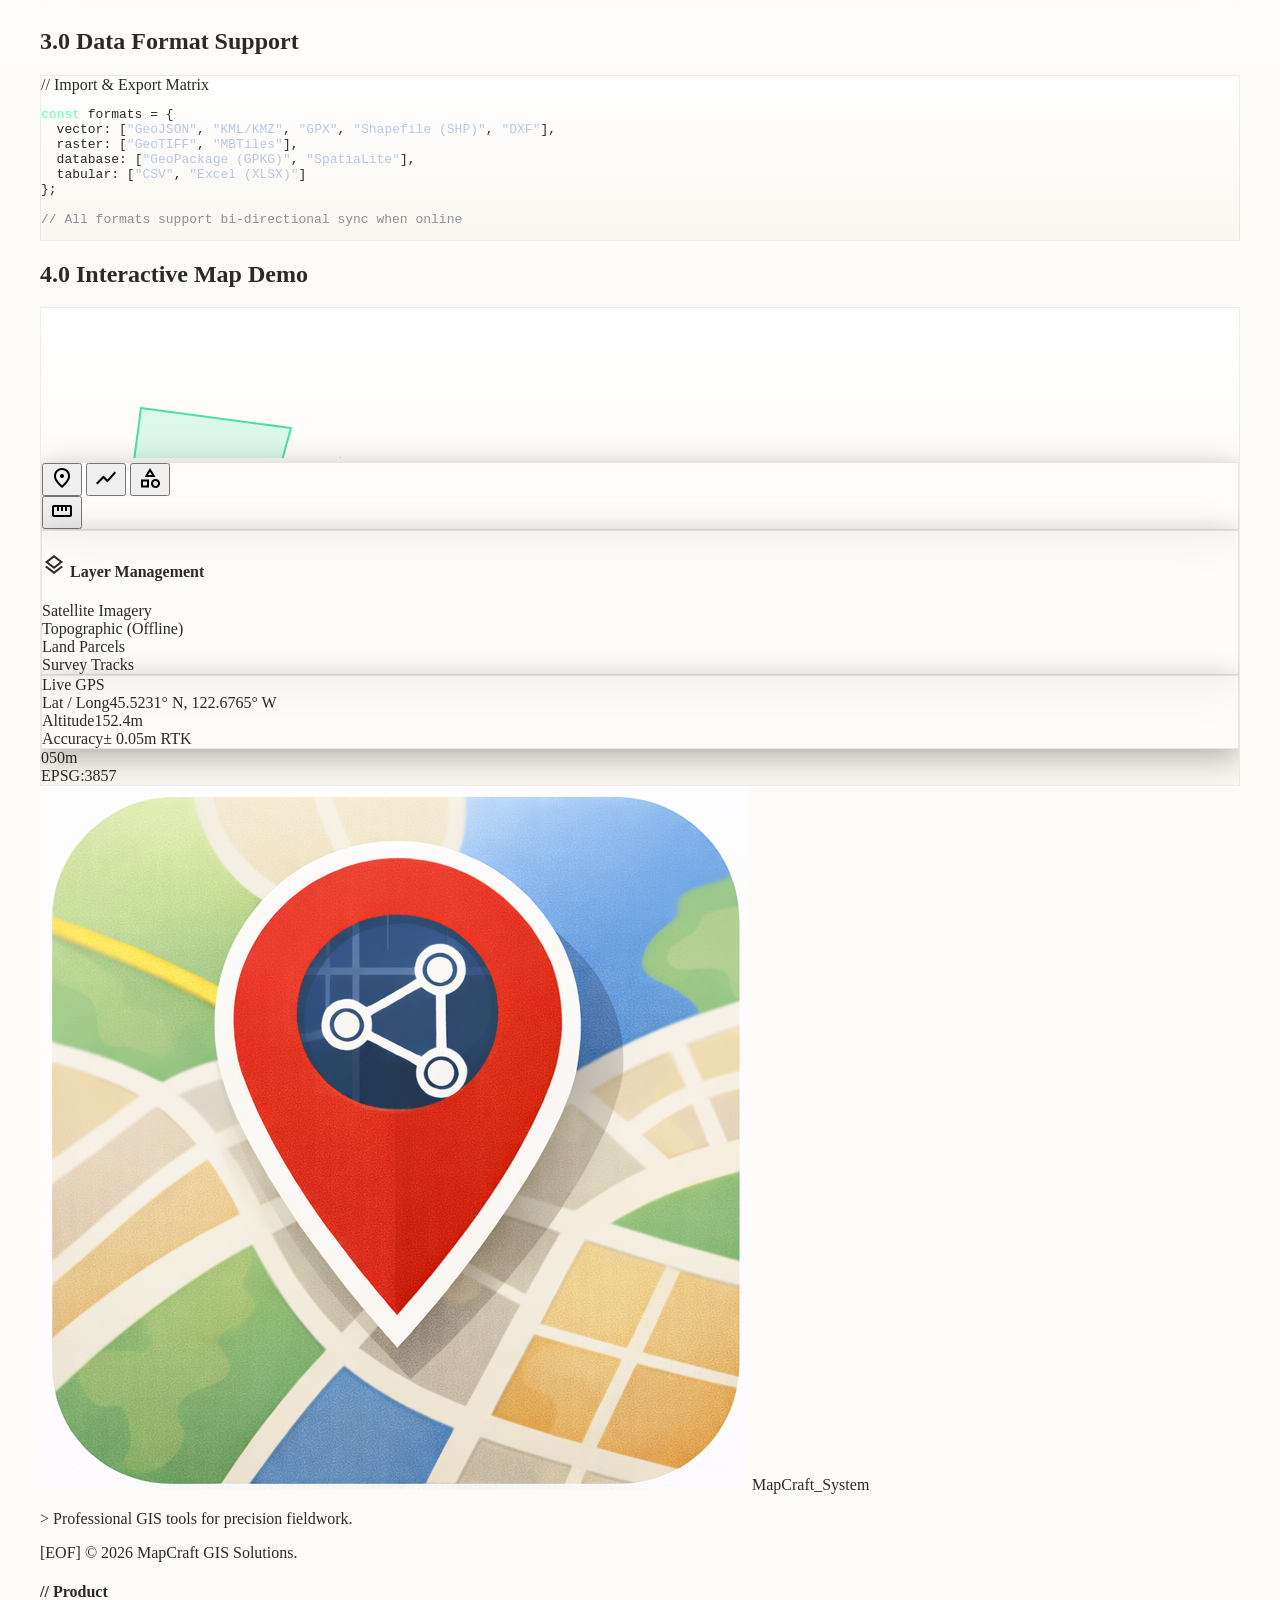
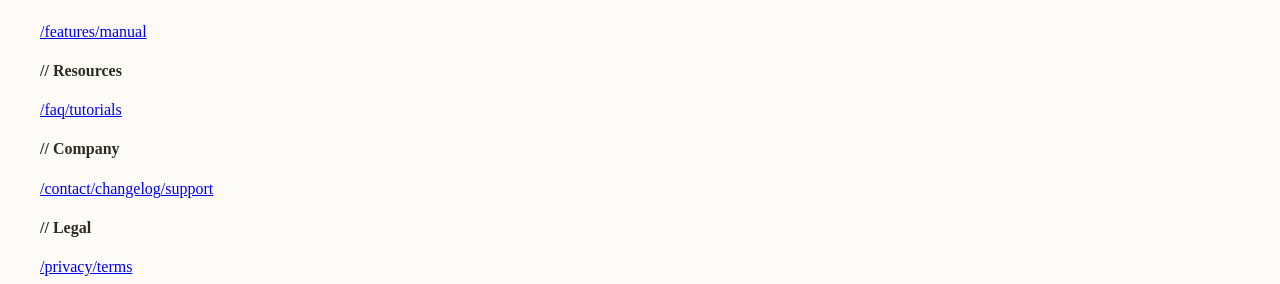
==== commit 0040972d: "Add files via upload" ====
--- a/index.html
+++ b/index.html
@@ -3,6 +3,53 @@
 <meta charset="utf-8"/>
 <meta content="width=device-width, initial-scale=1.0" name="viewport"/>
 <title>MapCraft | Professional GIS &amp; Field Mapping</title>
+<meta name="description" content="MapCraft GIS is a professional, offline-capable mapping and field data collection application designed for precision surveying and spatial analysis." />
+<meta name="keywords" content="GIS, mapping, field data collection, surveying, offline maps, shapefile, KML, GeoJSON, professional GIS" />
+<meta name="author" content="MapCraft GIS Solutions" />
+<meta name="robots" content="index, follow, max-image-preview:large, max-snippet:-1, max-video-preview:-1" />
+<link rel="canonical" href="https://mapcraft.io" />
+
+<!-- Open Graph / Social Media -->
+<meta property="og:title" content="MapCraft | Professional GIS & Field Mapping" />
+<meta property="og:description" content="MapCraft puts professional mapping, GPS, surveying, and GIS tools directly in your hands — even when you're working completely offline." />
+<meta property="og:type" content="website" />
+<meta property="og:image" content="./logo.png" />
+<meta property="og:url" content="https://mapcraft.io" />
+
+<!-- Twitter Card -->
+<meta name="twitter:card" content="summary_large_image" />
+<meta name="twitter:title" content="MapCraft | Professional GIS & Field Mapping" />
+<meta name="twitter:description" content="Advanced GIS tools for precision fieldwork." />
+<meta name="twitter:image" content="./logo.png" />
+
+<!-- AI & Crawler Structured Data -->
+<meta name="googlebot" content="index, follow, snippet" />
+<script type="application/ld+json">
+{
+  "@context": "https://schema.org",
+  "@type": "SoftwareApplication",
+  "name": "MapCraft GIS",
+  "operatingSystem": "Android",
+  "applicationCategory": "BusinessApplication",
+  "description": "Professional GIS and field mapping tool supporting offline maps, precise GPS, and spatial data collection.",
+  "offers": {
+    "@type": "Offer",
+    "price": "0",
+    "priceCurrency": "USD"
+  },
+  "aggregateRating": {
+    "@type": "AggregateRating",
+    "ratingValue": "4.8",
+    "ratingCount": "1024"
+  },
+  "featureList": [
+    "Offline Maps",
+    "Precision GPS and RTK Support",
+    "GeoJSON, KML, Shapefile, CSV Support",
+    "Field Data Collection and Surveying"
+  ]
+}
+</script>
 <script src="https://cdn.tailwindcss.com?plugins=forms,container-queries"></script>
 <link href="https://fonts.googleapis.com/css2?family=Inter:wght@300;400;500;600;700&amp;family=Plus+Jakarta+Sans:wght@400;500;600;700;800&amp;family=Geist:wght@400;500;600&amp;family=JetBrains+Mono:wght@400;500;700&amp;display=swap" rel="stylesheet"/>
 <link href="https://fonts.googleapis.com/css2?family=Material+Symbols+Outlined:wght,FILL@100..700,0..1&amp;display=swap" rel="stylesheet"/>
@@ -13,79 +60,61 @@
             theme: {
                 extend: {
                     "colors": {
-                        "primary-fixed": "#d6e3ff",
-                        "secondary-fixed": "#6ffbbe",
-                        "surface-bright": "#2c3a4c",
-                        "inverse-on-surface": "#233143",
-                        "on-tertiary": "#263143",
-                        "on-primary-fixed-variant": "#39475f",
-                        "on-surface-variant": "#c5c6cd",
-                        "tertiary-fixed-dim": "#bcc7de",
-                        "on-primary-container": "#74829d",
-                        "on-background": "#d4e4fa",
-                        "tertiary": "#bcc7de",
-                        "surface-container-high": "#1c2b3c",
-                        "tertiary-container": "#0e192a",
-                        "secondary-fixed-dim": "#4edea3",
-                        "on-error-container": "#ffdad6",
-                        "tertiary-fixed": "#d8e3fb",
-                        "on-secondary-container": "#00311f",
-                        "error": "#ffb4ab",
-                        "surface-container": "#122131",
-                        "on-surface": "#d4e4fa",
-                        "on-tertiary-fixed": "#111c2d",
-                        "inverse-primary": "#515f78",
-                        "on-tertiary-container": "#778298",
-                        "surface-dim": "#051424",
-                        "secondary-container": "#00a572",
-                        "on-secondary-fixed": "#002113",
-                        "surface-tint": "#b9c7e4",
-                        "background": "#051424",
-                        "outline": "#8f9097",
-                        "on-secondary": "#003824",
-                        "surface-container-highest": "#273647",
-                        "surface-container-low": "#0d1c2d",
-                        "on-tertiary-fixed-variant": "#3c475a",
-                        "outline-variant": "#44474d",
-                        "error-container": "#93000a",
-                        "inverse-surface": "#d4e4fa",
-                        "secondary": "#4edea3",
-                        "primary-container": "#0a192f",
-                        "surface-variant": "#273647",
-                        "on-primary": "#233148",
-                        "primary": "#b9c7e4",
-                        "surface-container-lowest": "#010f1f",
-                        "surface": "#051424",
-                        "on-primary-fixed": "#0d1c32",
-                        "primary-fixed-dim": "#b9c7e4",
-                        "on-error": "#690005",
-                        "on-secondary-fixed-variant": "#005236"
+                        "primary-fixed": "var(--c-primary-fixed)",
+                        "secondary-fixed": "var(--c-secondary-fixed)",
+                        "surface-bright": "var(--c-surface-bright)",
+                        "inverse-on-surface": "var(--c-inverse-on-surface)",
+                        "on-tertiary": "var(--c-on-tertiary)",
+                        "on-primary-fixed-variant": "var(--c-on-primary-fixed-variant)",
+                        "on-surface-variant": "var(--c-on-surface-variant)",
+                        "tertiary-fixed-dim": "var(--c-tertiary-fixed-dim)",
+                        "on-primary-container": "var(--c-on-primary-container)",
+                        "on-background": "var(--c-on-background)",
+                        "tertiary": "var(--c-tertiary)",
+                        "surface-container-high": "var(--c-surface-container-high)",
+                        "tertiary-container": "var(--c-tertiary-container)",
+                        "secondary-fixed-dim": "var(--c-secondary-fixed-dim)",
+                        "on-error-container": "var(--c-on-error-container)",
+                        "tertiary-fixed": "var(--c-tertiary-fixed)",
+                        "on-secondary-container": "var(--c-on-secondary-container)",
+                        "error": "var(--c-error)",
+                        "surface-container": "var(--c-surface-container)",
+                        "on-surface": "var(--c-on-surface)",
+                        "on-tertiary-fixed": "var(--c-on-tertiary-fixed)",
+                        "inverse-primary": "var(--c-inverse-primary)",
+                        "on-tertiary-container": "var(--c-on-tertiary-container)",
+                        "surface-dim": "var(--c-surface-dim)",
+                        "secondary-container": "var(--c-secondary-container)",
+                        "on-secondary-fixed": "var(--c-on-secondary-fixed)",
+                        "surface-tint": "var(--c-surface-tint)",
+                        "background": "var(--c-background)",
+                        "outline": "var(--c-outline)",
+                        "on-secondary": "var(--c-on-secondary)",
+                        "surface-container-highest": "var(--c-surface-container-highest)",
+                        "surface-container-low": "var(--c-surface-container-low)",
+                        "on-tertiary-fixed-variant": "var(--c-on-tertiary-fixed-variant)",
+                        "outline-variant": "var(--c-outline-variant)",
+                        "error-container": "var(--c-error-container)",
+                        "inverse-surface": "var(--c-inverse-surface)",
+                        "secondary": "var(--c-secondary)",
+                        "primary-container": "var(--c-primary-container)",
+                        "surface-variant": "var(--c-surface-variant)",
+                        "on-primary": "var(--c-on-primary)",
+                        "primary": "var(--c-primary)",
+                        "surface-container-lowest": "var(--c-surface-container-lowest)",
+                        "surface": "var(--c-surface)",
+                        "on-primary-fixed": "var(--c-on-primary-fixed)",
+                        "primary-fixed-dim": "var(--c-primary-fixed-dim)",
+                        "on-error": "var(--c-on-error)",
+                        "on-secondary-fixed-variant": "var(--c-on-secondary-fixed-variant)",
                     },
-                    "borderRadius": {
-                        "DEFAULT": "0.25rem",
-                        "lg": "0.5rem",
-                        "xl": "0.75rem",
-                        "full": "9999px"
-                    },
-                    "spacing": {
-                        "stack-lg": "32px",
-                        "stack-sm": "8px",
-                        "stack-md": "16px",
-                        "base": "4px",
-                        "gutter": "24px",
-                        "margin": "32px"
-                    },
+                    "borderRadius": { "DEFAULT": "0.25rem", "lg": "0.5rem", "xl": "0.75rem", "full": "9999px" },
+                    "spacing": { "stack-lg": "32px", "stack-sm": "8px", "stack-md": "16px", "base": "4px", "gutter": "24px", "margin": "32px" },
                     "fontFamily": {
-                        "label-sm": ["Geist"],
-                        "body-sm": ["Inter"],
-                        "headline-md": ["Plus Jakarta Sans"],
-                        "headline-sm": ["Plus Jakarta Sans"],
-                        "headline-lg-mobile": ["Plus Jakarta Sans"],
-                        "label-md": ["Geist"],
-                        "headline-lg": ["Plus Jakarta Sans"],
-                        "body-md": ["Inter"],
-                        "body-lg": ["Inter"],
-                        "mono": ["JetBrains Mono", "monospace"]
+                        "label-sm": ["Geist"], "body-sm": ["Inter"], "headline-md": ["Plus Jakarta Sans"],
+                        "headline-sm": ["Plus Jakarta Sans"], "headline-lg-mobile": ["Plus Jakarta Sans"],
+                        "label-md": ["Geist"], "headline-lg": ["Plus Jakarta Sans"],
+                        "body-md": ["Inter"], "body-lg": ["Inter"], "mono": ["JetBrains Mono", "monospace"]
                     },
                     "animation": {
                         "fade-in-up": "fadeInUp 0.8s ease-out forwards",
@@ -94,716 +123,1686 @@
                         "pulse-slow": "pulseSlow 2s infinite"
                     },
                     "keyframes": {
-                        fadeInUp: {
-                            "0%": { opacity: "0", transform: "translateY(20px)" },
-                            "100%": { opacity: "1", transform: "translateY(0)" }
-                        },
-                        pageFade: {
-                            "0%": { opacity: "0" },
-                            "100%": { opacity: "1" }
-                        },
-                        systemFlicker: {
-                            "0%, 100%": { opacity: "1" },
-                            "50%": { opacity: "0.8" },
-                            "75%": { opacity: "0.4" },
-                            "85%": { opacity: "1" }
-                        },
-                        pulseSlow: {
-                            "0%, 100%": { opacity: "1", transform: "scale(1)" },
-                            "50%": { opacity: "0.7", transform: "scale(1.1)" }
-                        }
+                        fadeInUp: { "0%": { opacity: "0", transform: "translateY(20px)" }, "100%": { opacity: "1", transform: "translateY(0)" } },
+                        pageFade: { "0%": { opacity: "0" }, "100%": { opacity: "1" } },
+                        systemFlicker: { "0%, 100%": { opacity: "1" }, "50%": { opacity: "0.8" }, "75%": { opacity: "0.4" }, "85%": { opacity: "1" } },
+                        pulseSlow: { "0%, 100%": { opacity: "1", transform: "scale(1)" }, "50%": { opacity: "0.7", transform: "scale(1.1)" } }
                     }
                 }
             }
         }
     </script>
 <style>
-        body {
-            background-color: #030d17; /* Darker background for better contrast */
-            color: #d4e4fa;
+        
+    :root {
+        --c-background: #fdfbf7;
+        --c-surface: #ffffff;
+        --c-on-surface: #2d2a26;
+        --c-on-surface-variant: #5c5852;
+        --c-primary: #3b82f6;
+        --c-secondary: #059669;
+        --c-surface-bright: #ffffff;
+        --c-surface-variant: #f3efe6;
+        --c-outline: #d6d1c4;
+        --c-outline-variant: #e8e4d9;
+        --c-error: #ef4444;
+        
+        --glass-bg: rgba(255, 253, 250, 0.75);
+        --glass-border: rgba(45, 42, 38, 0.1);
+        --tech-bg: linear-gradient(180deg, rgba(255, 255, 255, 0.95) 0%, rgba(249, 246, 239, 0.9) 100%);
+        --markdown-pre: rgba(249, 246, 239, 0.9);
+        --markdown-code: #2d2a26;
+        --tech-bg-hover: linear-gradient(180deg, rgba(245, 242, 235, 0.95) 0%, rgba(235, 230, 220, 0.9) 100%);
+    }
+    
+    .dark {
+        --c-primary-fixed: #d6e3ff;
+        --c-secondary-fixed: #6ffbbe;
+        --c-surface-bright: #2c3a4c;
+        --c-inverse-on-surface: #233143;
+        --c-on-tertiary: #263143;
+        --c-on-primary-fixed-variant: #39475f;
+        --c-on-surface-variant: #c5c6cd;
+        --c-tertiary-fixed-dim: #bcc7de;
+        --c-on-primary-container: #74829d;
+        --c-on-background: #d4e4fa;
+        --c-tertiary: #bcc7de;
+        --c-surface-container-high: #1c2b3c;
+        --c-tertiary-container: #0e192a;
+        --c-secondary-fixed-dim: #4edea3;
+        --c-on-error-container: #ffdad6;
+        --c-tertiary-fixed: #d8e3fb;
+        --c-on-secondary-container: #00311f;
+        --c-error: #ffb4ab;
+        --c-surface-container: #122131;
+        --c-on-surface: #d4e4fa;
+        --c-on-tertiary-fixed: #111c2d;
+        --c-inverse-primary: #515f78;
+        --c-on-tertiary-container: #778298;
+        --c-surface-dim: #051424;
+        --c-secondary-container: #00a572;
+        --c-on-secondary-fixed: #002113;
+        --c-surface-tint: #b9c7e4;
+        --c-background: #051424;
+        --c-outline: #8f9097;
+        --c-on-secondary: #003824;
+        --c-surface-container-highest: #273647;
+        --c-surface-container-low: #0d1c2d;
+        --c-on-tertiary-fixed-variant: #3c475a;
+        --c-outline-variant: #44474d;
+        --c-error-container: #93000a;
+        --c-inverse-surface: #d4e4fa;
+        --c-secondary: #4edea3;
+        --c-primary-container: #0a192f;
+        --c-surface-variant: #273647;
+        --c-on-primary: #233148;
+        --c-primary: #b9c7e4;
+        --c-surface-container-lowest: #010f1f;
+        --c-surface: #051424;
+        --c-on-primary-fixed: #0d1c32;
+        --c-primary-fixed-dim: #b9c7e4;
+        --c-on-error: #690005;
+        --c-on-secondary-fixed-variant: #005236;
+
+        --glass-bg: rgba(13,28,45,0.6);
+        --glass-border: rgba(143,144,151,0.15);
+        --tech-bg: linear-gradient(180deg, rgba(13,28,45,0.4) 0%, rgba(5,20,36,0.6) 100%);
+        --markdown-pre: rgba(5,20,36,0.8);
+        --markdown-code: #d4e4fa;
+        --tech-bg-hover: linear-gradient(180deg, rgba(13,28,45,0.6) 0%, rgba(5,20,36,0.8) 100%);
+    }
+
+    .markdown-body { font-family: 'Inter', sans-serif; color: var(--c-on-surface); line-height: 1.8; font-weight: 300; overflow-wrap: break-word; word-wrap: break-word; word-break: break-word; }
+    .markdown-body h1, .markdown-body h2, .markdown-body h3, .markdown-body h4 { font-family: 'Plus Jakarta Sans', sans-serif; color: var(--c-on-surface); margin-top: 2.5em; margin-bottom: 1em; font-weight: 600; }
+    .markdown-body h1 { font-size: 2.5rem; color: var(--c-secondary); border-bottom: 1px solid var(--glass-border); padding-bottom: 0.5rem; margin-top: 1em; }
+    .markdown-body h2 { font-size: 1.8rem; color: var(--c-primary); padding-bottom: 8px; border-bottom: 1px solid var(--glass-border); }
+    .markdown-body h3 { font-size: 1.3rem; color: var(--c-secondary-fixed); }
+    .markdown-body h4 { font-size: 1.1rem; color: var(--c-on-surface); }
+    .markdown-body p { margin-bottom: 1.2em; color: var(--c-on-surface-variant); }
+    .markdown-body ul, .markdown-body ol { margin-bottom: 1.5em; padding-left: 1.5em; }
+    .markdown-body li { margin-bottom: 0.5em; color: var(--c-on-surface); }
+    .markdown-body ul li { list-style-type: none; position: relative; padding-left: 1.2em; }
+    .markdown-body ul li::before { content: '>'; position: absolute; left: -0.2em; color: var(--c-secondary); font-family: 'JetBrains Mono', monospace; font-size: 0.9em; }
+    .markdown-body ol li { list-style-type: decimal; color: var(--c-on-surface); }
+    .markdown-body strong { color: var(--c-on-surface); font-weight: 600; }
+    .markdown-body a { color: var(--c-secondary); text-decoration: none; border-bottom: 1px dashed var(--c-secondary); transition: all 0.2s; }
+    .markdown-body a:hover { color: var(--c-secondary-fixed); border-bottom: 1px solid var(--c-secondary-fixed); }
+    .markdown-body code { font-family: 'JetBrains Mono', monospace; background: var(--glass-bg); padding: 0.2em 0.4em; border-radius: 4px; font-size: 0.85em; color: var(--c-secondary); border: 1px solid var(--glass-border); }
+    .markdown-body pre { background: var(--markdown-pre); padding: 1.5em; border-radius: 12px; overflow-x: auto; border: 1px solid var(--glass-border); margin-bottom: 2em; max-width: 100%; box-sizing: border-box; }
+    .markdown-body pre code { background: none; padding: 0; border: none; color: var(--markdown-code); white-space: pre-wrap; word-break: break-word; }
+    .markdown-body blockquote { border-left: 3px solid var(--c-secondary); padding-left: 1.5em; margin-left: 0; margin-bottom: 2em; color: var(--c-on-surface-variant); background: var(--glass-bg); padding-top: 1em; padding-bottom: 1em; border-radius: 0 8px 8px 0; }
+    .markdown-body hr { border: 0; height: 1px; background: var(--glass-border); margin: 3em 0; }
+    .markdown-body table { width: 100%; border-collapse: collapse; margin-bottom: 2em; font-size: 0.9em; color: var(--c-on-surface); }
+    .markdown-body th { text-align: left; padding: 12px 16px; background: var(--glass-bg); border-bottom: 1px solid var(--glass-border); color: var(--c-on-surface); }
+    .markdown-body td { padding: 12px 16px; border-bottom: 1px solid var(--glass-border); color: var(--c-on-surface); }
+    .markdown-body tr:hover td { background: var(--tech-bg); }
+
+    * { -webkit-tap-highlight-color: transparent; }
+    body { background-color: var(--c-background); color: var(--c-on-surface); transition: background-color 0.3s, color 0.3s; }
+        .grid-bg {
+            background-image: linear-gradient(to right, rgba(143,144,151,0.05) 1px, transparfent 1px), linear-gradient(to bottom, rgba(143,144,151,0.05) 1px, transparent 1px), linear-gradient(to right, rgba(143,144,151,0.02) 1px, transparent 1px), linear-gradient(to bottom, rgba(143,144,151,0.02) 1px, transparent 1px);
+            background-size: 60px 60px, 60px 60px, 12px 12px, 12px 12px;
         }
-        
-        /* Layered Grid Pattern */
-        .grid-bg {
-            background-image: 
-                linear-gradient(to right, rgba(143, 144, 151, 0.05) 1px, transparent 1px),
-                linear-gradient(to bottom, rgba(143, 144, 151, 0.05) 1px, transparent 1px),
-                linear-gradient(to right, rgba(143, 144, 151, 0.02) 1px, transparent 1px),
-                linear-gradient(to bottom, rgba(143, 144, 151, 0.02) 1px, transparent 1px);
-            background-size: 60px 60px, 60px 60px, 12px 12px, 12px 12px;
-            background-position: center center;
+        .glow-bg { position: relative; }
+        .glow-bg::before { content: ''; position: absolute; top: 50%; left: 50%; transform: translate(-50%, -50%); width: 80%; height: 80%; background: radial-gradient(circle, rgba(78,222,163,0.05) 0%, transparent 60%); z-index: 0; pointer-events: none; }
+        .glass-panel { background: var(--glass-bg); backdrop-filter: blur(16px); -webkit-backdrop-filter: blur(16px); border: 1px solid var(--glass-border); box-shadow: 0 8px 32px rgba(0,0,0,0.3); }
+        .text-gradient { background: linear-gradient(135deg, #4edea3 0%, #b9c7e4 100%); -webkit-background-clip: text; -webkit-text-fill-color: transparent; }
+        .tech-border { border: 1px solid rgba(143,144,151,0.15); background: var(--tech-bg); transition: all 0.4s cubic-bezier(0.175,0.885,0.32,1.275); position: relative; overflow: hidden; }
+        .tech-border::after { content: ''; position: absolute; top: 0; left: 0; right: 0; bottom: 0; border-radius: inherit; box-shadow: inset 0 0 0 1px rgba(78,222,163,0); transition: box-shadow 0.4s ease; pointer-events: none; }
+        .tech-border:hover { transform: translateY(-4px) scale(1.01); background: var(--tech-bg-hover); box-shadow: 0 12px 24px -10px rgba(78,222,163,0.25); }
+        .tech-border:hover::after { box-shadow: inset 0 0 0 1px rgba(78,222,163,0.4); }
+        .doc-sidebar { border-left: 1px solid rgba(143,144,151,0.1); }
+        .doc-sidebar-link { position: relative; padding-left: 1.5rem; transition: color 0.2s ease, transform 0.2s ease; cursor: pointer; }
+        .doc-sidebar-link::before { content: ''; position: absolute; left: -1px; top: 0; bottom: 0; width: 2px; background-color: transparent; transition: background-color 0.2s ease; }
+        .doc-sidebar-link.active { color: #4edea3; font-weight: 500; }
+        .doc-sidebar-link.active::before { background-color: #4edea3; }
+        .doc-sidebar-link:hover:not(.active) { transform: translateX(4px); color: #4edea3; }
+        .doc-sidebar-link:hover:not(.active)::before { background-color: rgba(143,144,151,0.4); }
+        .nav-link.active { color: #4edea3 !important; position: relative; font-weight: 500; }
+        .nav-link.active::after { content: ''; position: absolute; bottom: -4px; left: 0; width: 100%; height: 2px; background-color: #4edea3; }
+        .token-keyword { color: #6ffbbe; } .token-string { color: #b9c7e4; } .token-comment { color: #8f9097; } .token-punctuation { color: var(--markdown-code); }
+        .ui-noise { position: relative; }
+        .ui-noise::after { content: ""; position: absolute; top: 0; left: 0; width: 100%; height: 100%; background-image: url("data:image/svg+xml,%3Csvg viewBox='0 0 200 200' xmlns='http://www.w3.org/2000/svg'%3E%3Cfilter id='noiseFilter'%3E%3CfeTurbulence type='fractalNoise' baseFrequency='0.65' numOctaves='3' stitchTiles='stitch'/%3E%3C/filter%3E%3Crect width='100%25' height='100%25' filter='url(%23noiseFilter)' opacity='0.02'/%3E%3C/svg%3E"); pointer-events: none; z-index: 10; }
+        .scroll-animate { opacity: 0; transform: translateY(30px); transition: opacity 0.8s cubic-bezier(0.16,1,0.3,1), transform 0.8s cubic-bezier(0.16,1,0.3,1); }
+        .scroll-animate.is-visible { opacity: 1; transform: translateY(0); }
+        .scroll-stagger-1 { transition-delay: 0.1s; } .scroll-stagger-2 { transition-delay: 0.2s; } .scroll-stagger-3 { transition-delay: 0.3s; }
+
+        /* FAQ Accordion */
+        .faq-item .faq-answer { max-height: 0; overflow: hidden; transition: max-height 0.4s ease, padding 0.4s ease; padding-top: 0; }
+        .faq-item.open .faq-answer { max-height: 500px; padding-top: 1rem; }
+        .faq-item.open .faq-icon { transform: rotate(45deg); }
+        .faq-icon { transition: transform 0.3s ease; }
+
+        /* Feature Card Expand */
+        .feature-card .feature-detail { max-height: 0; overflow: hidden; transition: max-height 0.4s ease, margin 0.4s ease; margin-top: 0; }
+        .feature-card.open .feature-detail { max-height: 300px; margin-top: 1rem; }
+
+
+
+        .search-highlight { background-color: rgba(78,222,163,0.3); color: #fff; padding: 0 2px; border-radius: 2px; box-shadow: 0 0 8px rgba(78,222,163,0.4); }
+        .loader { border: 3px solid rgba(255,255,255,0.1); border-radius: 50%; border-top: 3px solid #4edea3; width: 40px; height: 40px; animation: spin 1s linear infinite; margin: 0 auto 16px auto; }
+        @keyframes spin { 0% { transform: rotate(0deg); } 100% { transform: rotate(360deg); } }
+
+        .page-section { display: none; }
+        .page-section.active { display: block; }
+
+        .px-margin { padding-left: 1rem; padding-right: 1rem; }
+        @media (min-width: 640px) { .px-margin { padding-left: 1.5rem; padding-right: 1.5rem; } }
+        @media (min-width: 1024px) { .px-margin { padding-left: 2rem; padding-right: 2rem; } }
+        @media (max-width: 768px) {
+            .gap-gutter { gap: 1.5rem !important; }
+            .markdown-body h1 { font-size: 2rem; }
+            .markdown-body h2 { font-size: 1.5rem; }
+            .markdown-body pre { padding: 1rem; font-size: 0.8em; }
         }
 
-        /* Radial Glows */
-        .glow-bg {
-            position: relative;
+        .markdown-body table { display: block; overflow-x: auto; max-width: 100%; border-collapse: collapse; margin-bottom: 2em; font-size: 0.9em; -webkit-overflow-scrolling: touch; }
+        .markdown-body img { max-width: 100%; height: auto; border-radius: 8px; }
+    </style>
+    <script>
+        // Check local storage or system preference to prevent FOUC
+        if (localStorage.getItem('theme') === 'light' || (!('theme' in localStorage) && !window.matchMedia('(prefers-color-scheme: dark)').matches)) {
+            document.documentElement.classList.remove('dark');
+        } else {
+            document.documentElement.classList.add('dark');
         }
-        .glow-bg::before {
-            content: '';
-            position: absolute;
-            top: 50%;
-            left: 50%;
-            transform: translate(-50%, -50%);
-            width: 80%;
-            height: 80%;
-            background: radial-gradient(circle, rgba(78, 222, 163, 0.05) 0%, transparent 60%);
-            z-index: 0;
-            pointer-events: none;
-        }
-
-        /* Refined Glassmorphism */
-        .glass-panel {
-            background: rgba(13, 28, 45, 0.6);
-            backdrop-filter: blur(16px);
-            -webkit-backdrop-filter: blur(16px);
-            border: 1px solid rgba(143, 144, 151, 0.15);
-            box-shadow: 0 8px 32px rgba(0, 0, 0, 0.3);
-        }
-
-        .text-gradient {
-            background: linear-gradient(135deg, #4edea3 0%, #b9c7e4 100%);
-            -webkit-background-clip: text;
-            -webkit-text-fill-color: transparent;
-        }
-
-        /* Tech Borders & Hover Effects */
-        .tech-border {
-            border: 1px solid rgba(143, 144, 151, 0.15);
-            background: linear-gradient(180deg, rgba(13, 28, 45, 0.4) 0%, rgba(5, 20, 36, 0.6) 100%);
-            transition: all 0.4s cubic-bezier(0.175, 0.885, 0.32, 1.275);
-            position: relative;
-            overflow: hidden;
-        }
-        
-        .tech-border::after {
-            content: '';
-            position: absolute;
-            top: 0; left: 0; right: 0; bottom: 0;
-            border-radius: inherit;
-            box-shadow: inset 0 0 0 1px rgba(78, 222, 163, 0);
-            transition: box-shadow 0.4s ease;
-            pointer-events: none;
-        }
-
-        .tech-border:hover {
-            transform: translateY(-4px) scale(1.01);
-            background: linear-gradient(180deg, rgba(13, 28, 45, 0.6) 0%, rgba(5, 20, 36, 0.8) 100%);
-            box-shadow: 0 12px 24px -10px rgba(78, 222, 163, 0.25);
-        }
-        
-        .tech-border:hover::after {
-            box-shadow: inset 0 0 0 1px rgba(78, 222, 163, 0.4);
-        }
-
-        /* Sidebar ToC */
-        .doc-sidebar {
-            border-left: 1px solid rgba(143, 144, 151, 0.1);
-        }
-        .doc-sidebar-link {
-            position: relative;
-            padding-left: 1.5rem;
-            transition: color 0.2s ease, transform 0.2s ease;
-            cursor: pointer;
-        }
-        .doc-sidebar-link::before {
-            content: '';
-            position: absolute;
-            left: -1px; /* Align with border */
-            top: 0;
-            bottom: 0;
-            width: 2px;
-            background-color: transparent;
-            transition: background-color 0.2s ease, height 0.2s ease;
-        }
-        .doc-sidebar-link.active {
-            color: #4edea3;
-            font-weight: 500;
-        }
-        .doc-sidebar-link.active::before {
-            background-color: #4edea3;
-        }
-        .doc-sidebar-link:hover:not(.active) {
-            transform: translateX(4px);
-            color: #4edea3;
-        }
-        .doc-sidebar-link:hover:not(.active)::before {
-            background-color: rgba(143, 144, 151, 0.4);
-        }
-        
-        .nav-link.active {
-            color: #4edea3;
-            position: relative;
-        }
-        .nav-link.active::after {
-            content: '';
-            position: absolute;
-            bottom: -4px;
-            left: 0;
-            width: 100%;
-            height: 2px;
-            background-color: #4edea3;
-        }
-
-        /* Code Block syntax highlighting (simplified for HTML) */
-        .token-keyword { color: #6ffbbe; }
-        .token-string { color: #b9c7e4; }
-        .token-comment { color: #8f9097; }
-        .token-punctuation { color: #d4e4fa; }
-
-        /* UI Noise */
-        .ui-noise {
-            position: relative;
-        }
-        .ui-noise::after {
-            content: "";
-            position: absolute;
-            top: 0; left: 0; width: 100%; height: 100%;
-            background-image: url("data:image/svg+xml,%3Csvg viewBox='0 0 200 200' xmlns='http://www.w3.org/2000/svg'%3E%3Cfilter id='noiseFilter'%3E%3CfeTurbulence type='fractalNoise' baseFrequency='0.65' numOctaves='3' stitchTiles='stitch'/%3E%3C/filter%3E%3Crect width='100%25' height='100%25' filter='url(%23noiseFilter)' opacity='0.02'/%3E%3C/svg%3E");
-            pointer-events: none;
-            z-index: 10;
-        }
-
-        /* Intersection Observer Animations */
-        .scroll-animate {
-            opacity: 0;
-            transform: translateY(30px);
-            transition: opacity 0.8s cubic-bezier(0.16, 1, 0.3, 1), transform 0.8s cubic-bezier(0.16, 1, 0.3, 1);
-        }
-        
-        .scroll-animate.is-visible {
-            opacity: 1;
-            transform: translateY(0);
-        }
-
-        .scroll-stagger-1 { transition-delay: 0.1s; }
-        .scroll-stagger-2 { transition-delay: 0.2s; }
-        .scroll-stagger-3 { transition-delay: 0.3s; }
-        
-        /* Markdown Dynamic Rendering Styles */
-        .markdown-body {
-            font-family: 'Inter', sans-serif;
-            color: #d4e4fa;
-            line-height: 1.8;
-            font-weight: 300;
-        }
-        
-        .markdown-body h1, .markdown-body h2, .markdown-body h3, .markdown-body h4 {
-            font-family: 'Plus Jakarta Sans', sans-serif;
-            color: #fff;
-            margin-top: 2.5em;
-            margin-bottom: 1em;
-            font-weight: 600;
-        }
-
-        .markdown-body h1 { 
-            font-size: 2.5rem; 
-            color: #4edea3; 
-            border-bottom: 1px solid rgba(143, 144, 151, 0.2); 
-            padding-bottom: 0.5rem; 
-            margin-top: 1em;
-        }
-        .markdown-body h2 { 
-            font-size: 1.8rem; 
-            color: #b9c7e4; 
-            display: flex;
-            align-items: center;
-            gap: 12px;
-            padding-bottom: 8px;
-            border-bottom: 1px solid rgba(255,255,255,0.05);
-        }
-        .markdown-body h3 { font-size: 1.3rem; color: #6ffbbe; }
-        .markdown-body h4 { font-size: 1.1rem; color: #fff; }
-        
-        .markdown-body p { margin-bottom: 1.2em; color: rgba(212, 228, 250, 0.85); }
-        .markdown-body ul, .markdown-body ol { margin-bottom: 1.5em; padding-left: 1.5em; }
-        .markdown-body li { margin-bottom: 0.5em; }
-        .markdown-body ul li { list-style-type: none; position: relative; padding-left: 1.2em; }
-        .markdown-body ul li::before {
-            content: '>';
-            position: absolute;
-            left: -0.2em;
-            color: #4edea3;
-            font-family: 'JetBrains Mono', monospace;
-            font-size: 0.9em;
-        }
-        .markdown-body ol li { list-style-type: decimal; color: #4edea3; }
-        .markdown-body ol li span { color: rgba(212, 228, 250, 0.85); }
-        
-        .markdown-body strong { color: #fff; font-weight: 600; }
-        .markdown-body a { color: #4edea3; text-decoration: none; border-bottom: 1px dashed rgba(78, 222, 163, 0.5); transition: all 0.2s; }
-        .markdown-body a:hover { color: #6ffbbe; border-bottom: 1px solid #6ffbbe; }
-        
-        .markdown-body code {
-            font-family: 'JetBrains Mono', monospace;
-            background: rgba(13, 28, 45, 0.8);
-            padding: 0.2em 0.4em;
-            border-radius: 4px;
-            font-size: 0.85em;
-            color: #6ffbbe;
-            border: 1px solid rgba(143, 144, 151, 0.2);
-        }
-
-        .markdown-body pre {
-            background: rgba(5, 20, 36, 0.8);
-            padding: 1.5em;
-            border-radius: 12px;
-            overflow-x: auto;
-            border: 1px solid rgba(143, 144, 151, 0.2);
-            margin-bottom: 2em;
-            box-shadow: inset 0 2px 10px rgba(0,0,0,0.3);
-        }
-
-        .markdown-body pre code {
-            background: none;
-            padding: 0;
-            border: none;
-            color: #d4e4fa;
-        }
-
-        .markdown-body blockquote {
-            border-left: 3px solid #4edea3;
-            padding-left: 1.5em;
-            margin-left: 0;
-            margin-bottom: 2em;
-            color: rgba(212, 228, 250, 0.8);
-            background: linear-gradient(90deg, rgba(78, 222, 163, 0.08) 0%, transparent 100%);
-            padding-top: 1em;
-            padding-bottom: 1em;
-            border-radius: 0 8px 8px 0;
-            font-style: italic;
-        }
-        
-        .markdown-body hr {
-            border: 0;
-            height: 1px;
-            background: linear-gradient(90deg, transparent, rgba(143, 144, 151, 0.3), transparent);
-            margin: 3em 0;
-        }
-
-        .markdown-body table {
-            width: 100%;
-            border-collapse: collapse;
-            margin-bottom: 2em;
-            font-family: 'JetBrains Mono', monospace;
-            font-size: 0.9em;
-        }
-        
-        .markdown-body th {
-            text-align: left;
-            padding: 12px 16px;
-            background: rgba(0,0,0,0.2);
-            border-bottom: 1px solid rgba(255,255,255,0.1);
-            color: rgba(255,255,255,0.7);
-            text-transform: uppercase;
-            letter-spacing: 0.05em;
-        }
-        
-        .markdown-body td {
-            padding: 12px 16px;
-            border-bottom: 1px solid rgba(255,255,255,0.05);
-        }
-        
-        .markdown-body tr:hover td {
-            background: rgba(78, 222, 163, 0.05);
-        }
-
-        /* Search Highlight */
-        .search-highlight {
-            background-color: rgba(78, 222, 163, 0.3);
-            color: #fff;
-            padding: 0 2px;
-            border-radius: 2px;
-            box-shadow: 0 0 8px rgba(78, 222, 163, 0.4);
-        }
-
-        /* Loader */
-        .loader {
-            border: 3px solid rgba(255,255,255,0.1);
-            border-radius: 50%;
-            border-top: 3px solid #4edea3;
-            width: 40px;
-            height: 40px;
-            -webkit-animation: spin 1s linear infinite;
-            animation: spin 1s linear infinite;
-            margin: 0 auto 16px auto;
-        }
-        @keyframes spin { 0% { transform: rotate(0deg); } 100% { transform: rotate(360deg); } }
-    </style>
+    </script>
 </head>
 <body class="antialiased min-h-screen flex flex-col font-body-md overflow-x-hidden selection:bg-secondary/30 selection:text-secondary-fixed grid-bg relative animate-page-fade">
+<!-- Tech Loader -->
+<div id="tech-loader" class="fixed inset-0 z-[100] bg-background flex flex-col items-center justify-center transition-opacity duration-700">
+    <div class="relative w-32 h-32 flex items-center justify-center mb-8">
+        <div class="absolute inset-0 border-t-2 border-secondary rounded-full animate-spin"></div>
+        <div class="absolute inset-2 border-r-2 border-primary rounded-full animate-[spin_1.5s_linear_infinite_reverse]"></div>
+        <span class="material-symbols-outlined text-secondary text-4xl animate-pulse">terminal</span>
+    </div>
+    <h2 class="font-mono text-2xl font-bold text-on-surface tracking-widest uppercase mb-2">MapCraft <span class="text-secondary">System</span></h2>
+    <p class="font-mono text-xs text-on-surface-variant/50 uppercase tracking-widest animate-pulse">Initializing Core Modules...</p>
+</div>
+
 <!-- TopNavBar -->
-<nav class="fixed top-0 w-full z-50 glass-panel border-b border-white/5 transition-all duration-300 ease-in-out font-mono">
-<div class="flex justify-between items-center px-margin py-4 max-w-7xl mx-auto">
-<div class="flex items-center gap-3">
-<span class="material-symbols-outlined text-secondary" style="font-variation-settings: 'FILL' 1;">terminal</span>
-<span class="font-headline-sm text-[20px] font-bold text-on-surface tracking-tight hover:text-secondary transition-colors cursor-pointer" onclick="loadTab('features')">MapCraft_Doc</span>
-<span class="text-secondary/60 hidden sm:inline text-xs bg-secondary/10 px-2 py-1 rounded border border-secondary/20">v3.0.4</span>
+<nav class="fixed top-0 w-full z-50 glass-panel border-b border-black/10 dark:border-white/5 transition-all duration-300 ease-in-out font-mono flex flex-col">
+<div class="flex justify-between items-center px-margin py-3 max-w-7xl mx-auto w-full">
+    <div class="flex items-center gap-3">
+        <img src="./logo.png" alt="MapCraft Logo" class="h-8 w-auto cursor-pointer" onclick="loadTab('features')">
+        <span class="font-headline-sm text-lg sm:text-[20px] font-bold text-on-surface tracking-tight hover:text-secondary transition-colors cursor-pointer pl-1" onclick="loadTab('features')">MapCraft GIS</span>
+        <span id="app-version" class="text-secondary/60 hidden sm:inline text-xs bg-secondary/20 dark:bg-secondary/10 px-2 py-1 rounded border border-secondary/50 dark:border-secondary/20">v3.0.4</span>
+    </div>
+    <div class="hidden md:flex items-center gap-6 text-sm">
+        <a class="nav-link active text-on-surface-variant hover:text-secondary transition-colors" href="#" onclick="loadTab('features')" data-tab="features">/features</a>
+        <a class="nav-link text-on-surface-variant hover:text-secondary transition-colors" href="#" onclick="loadTab('manual')" data-tab="manual">/manual</a>
+        <a class="nav-link text-on-surface-variant hover:text-secondary transition-colors" href="#" onclick="loadTab('faq')" data-tab="faq">/faq</a>
+        <a class="nav-link text-on-surface-variant hover:text-secondary transition-colors" href="#" onclick="loadTab('tutorials')" data-tab="tutorials">/tutorials</a>
+        <a class="nav-link text-on-surface-variant hover:text-secondary transition-colors" href="#" onclick="loadTab('contact')" data-tab="contact">/contact</a>
+        <a class="nav-link text-on-surface-variant hover:text-secondary transition-colors" href="#" onclick="loadTab('changelog')" data-tab="changelog">/changelog</a>
+    </div>
+    <div class="flex items-center gap-2 sm:gap-4">
+        <!-- Theme Toggle -->
+        <button id="theme-toggle" aria-label="Toggle Theme" class="relative w-9 h-9 flex items-center justify-center rounded-full text-on-surface-variant hover:text-secondary hover:bg-black/5 dark:hover:bg-white/5 transition-colors overflow-hidden border border-transparent hover:border-black/10 dark:hover:border-white/10" title="Toggle Light/Dark Mode">
+            <div class="absolute inset-0 flex items-center justify-center transition-all duration-500 ease-[cubic-bezier(0.4,0,0.2,1)] rotate-0 dark:-rotate-180 opacity-100 dark:opacity-0 scale-100 dark:scale-50">
+                <span class="material-symbols-outlined text-[20px] text-[#f59e0b]">light_mode</span>
+            </div>
+            <div class="absolute inset-0 flex items-center justify-center transition-all duration-500 ease-[cubic-bezier(0.4,0,0.2,1)] rotate-180 dark:rotate-0 opacity-0 dark:opacity-100 scale-50 dark:scale-100">
+                <span class="material-symbols-outlined text-[20px] text-secondary">dark_mode</span>
+            </div>
+        </button>
+        <div class="relative hidden sm:block w-48 lg:w-64">
+            <span class="material-symbols-outlined absolute left-3 top-1/2 -translate-y-1/2 text-on-surface-variant text-[16px]">search</span>
+            <input type="text" class="search-input-field w-full bg-black/5 dark:bg-black/5 dark:bg-black/40 border border-black/10 dark:border-black/10 dark:border-white/10 rounded-full py-1.5 pl-9 pr-4 text-xs text-on-surface focus:border-secondary focus:ring-1 focus:ring-secondary/50 outline-none transition-all font-mono" placeholder="Search docs...">
+        </div>
+        <button aria-label="Initialize App" class="bg-transparent border border-secondary/50 dark:border-secondary/40 text-secondary px-4 py-1.5 rounded font-mono text-xs hover:bg-secondary/20 dark:hover:bg-secondary/20 dark:bg-secondary/10 hover:border-secondary hover:shadow-[0_0_15px_rgba(78,222,163,0.2)] transition-all flex items-center gap-2">
+            <span class="w-1.5 h-1.5 rounded-full bg-secondary animate-pulse"></span>
+            <span class="hidden sm:inline">Initialize()</span><span class="sm:hidden">Init</span>
+        </button>
+        <!-- Mobile Hamburger Menu Button -->
+        <button id="mobile-menu-btn" aria-label="Open Mobile Menu" onclick="document.getElementById('mobile-dropdown').classList.toggle('hidden')" class="md:hidden flex items-center justify-center p-1 text-on-surface-variant hover:text-secondary transition-colors rounded ml-1">
+            <span class="material-symbols-outlined text-[24px]">menu</span>
+        </button>
+    </div>
 </div>
-<div class="hidden md:flex items-center gap-8 text-sm">
-<a class="nav-link text-on-surface-variant hover:text-secondary transition-colors" href="#" onclick="loadTab('manual')" id="tab-manual">/manual</a>
-<a class="nav-link active text-secondary font-medium transition-colors" href="#" onclick="loadTab('features')" id="tab-features">/features</a>
-<a class="nav-link text-on-surface-variant hover:text-secondary transition-colors" href="#" onclick="loadTab('faq')" id="tab-faq">/faq</a>
-<a class="nav-link text-on-surface-variant hover:text-secondary transition-colors" href="#" onclick="loadTab('tutorials')" id="tab-tutorials">/tutorials</a>
-</div>
-<div class="flex items-center gap-4">
-<!-- Search Bar -->
-<div class="relative hidden sm:block w-48 lg:w-64">
-    <span class="material-symbols-outlined absolute left-3 top-1/2 -translate-y-1/2 text-on-surface-variant text-[16px]">search</span>
-    <input type="text" id="searchInput" class="w-full bg-black/40 border border-white/10 rounded-full py-1.5 pl-9 pr-4 text-xs text-on-surface focus:border-secondary focus:ring-1 focus:ring-secondary/50 outline-none transition-all" placeholder="Search database...">
-</div>
-<button class="bg-transparent border border-secondary/40 text-secondary px-4 py-1.5 rounded font-mono text-xs hover:bg-secondary/10 hover:border-secondary hover:shadow-[0_0_15px_rgba(78,222,163,0.2)] transition-all flex items-center gap-2">
-<span class="w-1.5 h-1.5 rounded-full bg-secondary animate-pulse"></span>
-                    Initialize()
-                </button>
-</div>
+<!-- Mobile navigation Dropdown -->
+<div id="mobile-dropdown" class="hidden md:hidden w-full flex flex-col px-margin py-2 border-t border-black/10 dark:border-white/5 bg-white dark:bg-[#051424] backdrop-blur absolute top-full left-0 shadow-2xl transition-all">
+    <div class="flex flex-col gap-1 w-full pb-3">
+        <a class="nav-link w-full py-3 px-4 rounded-lg text-on-surface-variant hover:text-secondary hover:bg-black/5 dark:hover:bg-white/5 transition-colors font-mono font-bold active" href="#" onclick="loadTab('features'); document.getElementById('mobile-dropdown').classList.add('hidden');" data-tab="features">/features</a>
+        <a class="nav-link w-full py-3 px-4 rounded-lg text-on-surface-variant hover:text-secondary hover:bg-black/5 dark:hover:bg-white/5 transition-colors font-mono font-bold" href="#" onclick="loadTab('manual'); document.getElementById('mobile-dropdown').classList.add('hidden');" data-tab="manual">/manual</a>
+        <a class="nav-link w-full py-3 px-4 rounded-lg text-on-surface-variant hover:text-secondary hover:bg-black/5 dark:hover:bg-white/5 transition-colors font-mono font-bold" href="#" onclick="loadTab('faq'); document.getElementById('mobile-dropdown').classList.add('hidden');" data-tab="faq">/faq</a>
+        <a class="nav-link w-full py-3 px-4 rounded-lg text-on-surface-variant hover:text-secondary hover:bg-black/5 dark:hover:bg-white/5 transition-colors font-mono font-bold" href="#" onclick="loadTab('tutorials'); document.getElementById('mobile-dropdown').classList.add('hidden');" data-tab="tutorials">/tutorials</a>
+        <a class="nav-link w-full py-3 px-4 rounded-lg text-on-surface-variant hover:text-secondary hover:bg-black/5 dark:hover:bg-white/5 transition-colors font-mono font-bold" href="#" onclick="loadTab('contact'); document.getElementById('mobile-dropdown').classList.add('hidden');" data-tab="contact">/contact</a>
+        <a class="nav-link w-full py-3 px-4 rounded-lg text-on-surface-variant hover:text-secondary hover:bg-black/5 dark:hover:bg-white/5 transition-colors font-mono font-bold" href="#" onclick="loadTab('changelog'); document.getElementById('mobile-dropdown').classList.add('hidden');" data-tab="changelog">/changelog</a>
+    </div>
+    <!-- Mobile search bar -->
+    <div class="w-full pt-3 border-t border-black/10 dark:border-white/5 pb-2">
+        <div class="relative w-full">
+            <span class="material-symbols-outlined absolute left-3 top-1/2 -translate-y-1/2 text-on-surface-variant text-[16px]">search</span>
+            <input type="text" class="search-input-field w-full bg-black/5 dark:bg-black/40 border border-black/10 dark:border-white/10 rounded-full py-2.5 pl-10 pr-4 text-sm text-on-surface focus:border-secondary focus:ring-1 focus:ring-secondary/50 outline-none transition-all font-mono" placeholder="Search docs...">
+        </div>
+    </div>
 </div>
 </nav>
 
+
 <!-- Main Content -->
 <main class="flex-grow pt-28 pb-20 relative z-10 glow-bg">
+
 <!-- Hero Section -->
-<section id="hero-section" class="relative pt-12 pb-20 px-margin overflow-hidden scroll-animate is-visible">
+<section id="hero-section" class="relative pt-4 pb-20 px-margin overflow-hidden scroll-animate is-visible">
 <div class="max-w-7xl mx-auto relative z-10 grid md:grid-cols-12 gap-12 items-center">
 <div class="md:col-span-7 flex flex-col gap-6">
-<div class="inline-flex items-center gap-3 glass-panel px-4 py-2 rounded-full w-max font-mono text-[11px] text-secondary border-secondary/20 tracking-wide uppercase animate-system-flicker">
-<span class="material-symbols-outlined text-sm">check_circle</span>
-<span>SYSTEM.STATUS: ONLINE [v3.0]</span>
-<span class="px-2 py-0.5 bg-secondary/20 rounded text-secondary-fixed transition-colors hover:bg-secondary/30">RTK SUPPORT</span>
+    <div class="inline-flex items-center gap-3 glass-panel px-4 py-2 rounded-full w-max font-mono text-[11px] text-secondary border-secondary/50 dark:border-secondary/20 tracking-wide uppercase animate-system-flicker">
+        <span class="material-symbols-outlined text-sm">check_circle</span>
+        <span>SYSTEM.STATUS: ONLINE [v3.0]</span>
+        <span class="px-2 py-0.5 bg-secondary/20 rounded text-secondary-fixed">RTK SUPPORT</span>
+    </div>
+    <h1 class="font-headline-lg-mobile md:font-headline-lg text-4xl md:text-[56px] leading-[1.1] font-bold text-on-surface tracking-tight">
+        FieldCam GIS. <br/>
+        <span class="text-gradient font-mono tracking-normal text-3xl md:text-[48px]">&lt;Field Mapping/&gt;</span><br/>
+        Anywhere.
+    </h1>
+    <p class="font-body-lg text-lg text-on-surface-variant/80 max-w-xl font-mono text-sm leading-relaxed border-l-2 border-outline-variant/30 pl-4 mt-2">
+        &gt; MapCraft puts professional mapping, GPS, surveying, field data collection, and GIS tools directly in your hands — even when you're working completely offline.
+    </p>
+    <div class="flex flex-col sm:flex-row gap-4 pt-6">
+        <a href="https://play.google.com/store/apps/details?id=com.mapcraft.app" target="_blank" class="bg-secondary text-on-secondary px-8 py-3.5 rounded font-mono text-sm font-bold flex items-center justify-center gap-3 hover:bg-secondary-fixed hover:scale-105 transition-all shadow-[0_0_20px_rgba(78,222,163,0.3)] hover:shadow-[0_0_30px_rgba(78,222,163,0.5)] group">
+            <span class="material-symbols-outlined group-hover:-translate-y-1 transition-transform" style="font-variation-settings: 'FILL' 1;">shop</span>
+            Available on Play Store
+        </a>
+        <button class="glass-panel text-on-surface px-8 py-3.5 rounded font-mono text-sm hover:bg-surface-container/50 hover:border-secondary/50 hover:text-secondary transition-all flex items-center justify-center gap-3 group" onclick="loadTab('manual')">
+            Read Manual
+            <span class="material-symbols-outlined text-secondary/70 group-hover:text-secondary transition-colors">menu_book</span>
+        </button>
+    </div>
 </div>
-<h1 class="font-headline-lg-mobile md:font-headline-lg text-4xl md:text-[56px] leading-[1.1] font-bold text-on-surface tracking-tight scroll-animate scroll-stagger-1 is-visible">
-                        Professional GIS. <br/>
-<span class="text-gradient font-mono tracking-normal text-3xl md:text-[48px]">&lt;Field Mapping/&gt;</span><br/>
-                        Anywhere.
-                    </h1>
-<p class="font-body-lg text-lg text-on-surface-variant/80 max-w-xl font-mono text-sm leading-relaxed border-l-2 border-outline-variant/30 pl-4 mt-2 scroll-animate scroll-stagger-2 is-visible">
-                        &gt; MapCraft puts professional mapping, GPS, surveying, field data collection, and GIS tools directly in your hands — even when you're working completely offline.
-                    </p>
-<div class="flex flex-col sm:flex-row gap-4 pt-6 scroll-animate scroll-stagger-3 is-visible">
-<button class="bg-secondary text-on-secondary px-8 py-3.5 rounded font-mono text-sm font-bold flex items-center justify-center gap-3 hover:bg-secondary-fixed hover:scale-105 transition-all shadow-[0_0_20px_rgba(78,222,163,0.3)] hover:shadow-[0_0_30px_rgba(78,222,163,0.5)] group">
-<span class="material-symbols-outlined group-hover:-translate-y-1 transition-transform" style="font-variation-settings: 'FILL' 1;">download</span>
-                            Execute: Get_MapCraft
-                        </button>
-<button class="glass-panel text-on-surface px-8 py-3.5 rounded font-mono text-sm hover:bg-surface-container/50 hover:border-secondary/50 hover:text-secondary transition-all flex items-center justify-center gap-3 group" onclick="loadTab('manual')">
-                            Read Manual
-                            <span class="material-symbols-outlined text-secondary/70 group-hover:text-secondary transition-colors">menu_book</span>
-</button>
-</div>
-</div>
-<div class="md:col-span-5 relative mt-16 md:mt-0 scroll-animate scroll-stagger-2 is-visible">
-<div class="relative w-full max-w-[360px] mx-auto z-10 glass-panel p-3 rounded-2xl ui-noise transition-transform duration-500 hover:scale-[1.02]">
-<div class="absolute inset-0 bg-secondary/10 blur-[100px] rounded-full z-[-1]"></div>
-<img class="w-full h-auto rounded-xl relative z-20 border border-white/10 shadow-2xl" src="https://lh3.googleusercontent.com/aida-public/[base64]"/>
-<!-- Floating Badges -->
-<div class="absolute -top-5 -left-6 glass-panel px-3 py-2 rounded-lg font-mono text-[11px] flex items-center gap-2 z-30 shadow-xl text-secondary border border-secondary/30 animate-system-flicker">
-<span class="w-2 h-2 rounded-full bg-secondary animate-pulse"></span>
-<span class="material-symbols-outlined text-[14px]">satellite_alt</span>
-<span>GNSS_ACTIVE</span>
-</div>
-<div class="absolute bottom-16 -right-8 glass-panel px-3 py-2 rounded-lg font-mono text-[11px] flex items-center gap-2 z-30 shadow-xl text-error border border-error/30 transition-transform hover:scale-105">
-<span class="material-symbols-outlined text-[14px]">wifi_off</span>
-<span>OFFLINE_MODE</span>
-</div>
-</div>
+<div class="md:col-span-5 relative mt-16 md:mt-0">
+    <div class="relative w-full max-w-[360px] mx-auto z-10 glass-panel p-3 rounded-2xl ui-noise transition-transform duration-500 hover:scale-[1.02]">
+        <div class="absolute inset-0 bg-secondary/20 dark:bg-secondary/10 blur-[100px] rounded-full z-[-1]"></div>
+        <img class="w-full h-auto rounded-xl relative z-20 border border-black/10 dark:border-white/10 shadow-2xl" src="https://lh3.googleusercontent.com/aida-public/[base64]"/>
+        <div class="absolute -top-5 -left-6 glass-panel px-3 py-2 rounded-lg font-mono text-[11px] flex items-center gap-2 z-30 shadow-xl text-secondary border border-secondary/60 dark:border-secondary/30 animate-system-flicker">
+            <span class="w-2 h-2 rounded-full bg-secondary animate-pulse"></span>
+            <span class="material-symbols-outlined text-[14px]">satellite_alt</span>
+            <span>GNSS_ACTIVE</span>
+        </div>
+        <div class="absolute bottom-16 -right-8 glass-panel px-3 py-2 rounded-lg font-mono text-[11px] flex items-center gap-2 z-30 shadow-xl text-error border border-error/30 transition-transform hover:scale-105">
+            <span class="material-symbols-outlined text-[14px]">wifi_off</span>
+            <span>OFFLINE_MODE</span>
+        </div>
+    </div>
 </div>
 </div>
 </section>
 
-<!-- Documentation Layout Section -->
-<section class="max-w-7xl mx-auto px-margin pt-16 border-t border-white/5 relative">
-    
-    <!-- Loading overlay for transitions -->
-    <div id="loading" class="hidden absolute inset-0 flex flex-col items-start justify-start pt-32 bg-[#051424]/90 rounded-2xl z-30 backdrop-blur-sm w-full h-full">
-        <div class="w-full text-center">
-            <div class="loader"></div>
-            <p class="text-secondary font-mono text-sm tracking-widest uppercase">Connecting Database...</p>
+<!-- ============================================================ -->
+<!-- PAGE: FEATURES (Hardcoded Rich Layout) -->
+<!-- ============================================================ -->
+<section id="page-features" class="page-section active max-w-7xl mx-auto px-margin pt-16 border-t border-black/10 dark:border-white/5">
+<div class="grid md:grid-cols-12 gap-12">
+    <aside class="md:col-span-3 pr-6 mb-8 md:mb-0">
+        <div class="relative md:sticky top-32 font-mono text-sm doc-sidebar max-h-[50vh] md:max-h-[calc(100vh-160px)] overflow-y-auto pr-2 mb-8 md:mb-0">
+            <h3 class="text-on-surface-variant font-bold mb-6 uppercase tracking-widest text-[10px] pl-6">Table of Contents</h3>
+            <ul class="space-y-4 text-on-surface-variant/70 text-[13px] pb-8">
+                <li class="doc-sidebar-link active" onclick="scrollToId('sec-features')">1.0 Features Overview</li>
+                <li class="doc-sidebar-link" onclick="scrollToId('sec-specs')">2.0 Technical Specs</li>
+                <li class="doc-sidebar-link" onclick="scrollToId('sec-formats')">3.0 Data Formats</li>
+                <li class="doc-sidebar-link" onclick="scrollToId('sec-map')">4.0 Interactive Map</li>
+            </ul>
+        </div>
+    </aside>
+    <div class="md:col-span-9 space-y-24">
+        <!-- 1.0 Features Overview -->
+        <div id="sec-features" class="scroll-animate">
+            <h2 class="font-headline-md text-3xl font-semibold text-on-surface mb-10 flex items-center gap-4 pb-4 border-b border-black/10 dark:border-white/5">
+                <span class="text-secondary font-mono text-xl bg-secondary/20 dark:bg-secondary/10 p-2 rounded">1.0</span> Core Functionality
+            </h2>
+            <p class="text-on-surface-variant/80 font-light mb-8">Tap any card to reveal its full description.</p>
+            <div id="dynamic-features" class="grid sm:grid-cols-2 gap-6">
+                <div class="col-span-2 text-center py-12">
+                    <div class="loader"></div>
+                    <p class="text-secondary font-mono text-sm">Loading Features...</p>
+                </div>
+            </div>
+        </div>
+
+        <!-- 2.0 Technical Specifications -->
+        <div id="sec-specs" class="scroll-animate">
+            <h2 class="font-headline-md text-3xl font-semibold text-on-surface mb-8 flex items-center gap-4 pb-4 border-b border-black/10 dark:border-white/5">
+                <span class="text-secondary font-mono text-xl bg-secondary/20 dark:bg-secondary/10 p-2 rounded">2.0</span> Technical Specifications
+            </h2>
+            <div class="glass-panel rounded-xl overflow-hidden ui-noise overflow-x-auto w-full">
+                <table class="w-full text-left font-mono text-sm min-w-[500px]">
+                    <thead class="bg-black/5 dark:bg-black/20 border-b border-black/10 dark:border-white/10"><tr><th class="px-6 py-4 text-on-surface-variant/80 font-medium tracking-wide uppercase text-xs">Parameter</th><th class="px-6 py-4 text-on-surface-variant/80 font-medium tracking-wide uppercase text-xs">Specification</th></tr></thead>
+                    <tbody class="divide-y divide-white/5 text-on-surface/90 font-light">
+                        <tr class="hover:bg-secondary/5 transition-colors"><td class="px-6 py-5 text-secondary font-medium"><span class="material-symbols-outlined text-[16px] mr-2 align-middle">gps_fixed</span>Positioning</td><td class="px-6 py-5 whitespace-normal">Internal GPS, External Bluetooth GNSS (NMEA 0183)</td></tr>
+                        <tr class="hover:bg-secondary/5 transition-colors"><td class="px-6 py-5 text-secondary font-medium"><span class="material-symbols-outlined text-[16px] mr-2 align-middle">public</span>Coordinate Systems</td><td class="px-6 py-5">EPSG support via PROJ library (WGS84, Web Mercator, Local grids)</td></tr>
+                        <tr class="hover:bg-secondary/5 transition-colors"><td class="px-6 py-5 text-secondary font-medium"><span class="material-symbols-outlined text-[16px] mr-2 align-middle">memory</span>Rendering Engine</td><td class="px-6 py-5">Hardware-accelerated OpenGL/Metal</td></tr>
+                        <tr class="hover:bg-secondary/5 transition-colors"><td class="px-6 py-5 text-secondary font-medium"><span class="material-symbols-outlined text-[16px] mr-2 align-middle">hub</span>Max Vertices</td><td class="px-6 py-5">&gt; 1,000,000 per layer (device dependent)</td></tr>
+                        <tr class="hover:bg-secondary/5 transition-colors"><td class="px-6 py-5 text-secondary font-medium"><span class="material-symbols-outlined text-[16px] mr-2 align-middle">storage</span>Database</td><td class="px-6 py-5">SQLite / GeoPackage with automated backup</td></tr>
+                        <tr class="hover:bg-secondary/5 transition-colors"><td class="px-6 py-5 text-secondary font-medium"><span class="material-symbols-outlined text-[16px] mr-2 align-middle">sync</span>Sync Protocol</td><td class="px-6 py-5">FTP / FTPS / REST / PostGIS bi-directional</td></tr>
+                    </tbody>
+                </table>
+            </div>
+        </div>
+
+        <!-- 3.0 Data Format Support -->
+        <div id="sec-formats" class="scroll-animate">
+            <h2 class="font-headline-md text-3xl font-semibold text-on-surface mb-8 flex items-center gap-4 pb-4 border-b border-black/10 dark:border-white/5">
+                <span class="text-secondary font-mono text-xl bg-secondary/20 dark:bg-secondary/10 p-2 rounded">3.0</span> Data Format Support
+            </h2>
+            <div class="tech-border rounded-xl p-8 font-mono text-sm text-on-surface-variant">
+                <div class="flex items-center gap-2 mb-4 text-on-surface-variant/60 text-xs">
+                    <span class="w-3 h-3 rounded-full bg-error/50"></span><span class="w-3 h-3 rounded-full bg-yellow-500/50"></span><span class="w-3 h-3 rounded-full bg-secondary/50"></span>
+                    <span class="ml-2 animate-system-flicker">// Import &amp; Export Matrix</span>
+                </div>
+<pre class="bg-black/5 dark:bg-black/30 p-6 rounded-lg overflow-x-auto border border-black/10 dark:border-white/5 shadow-inner leading-relaxed"><code class="text-sm"><span class="token-keyword">const</span> formats <span class="token-punctuation">=</span> <span class="token-punctuation">{</span>
+  vector<span class="token-punctuation">:</span> <span class="token-punctuation">[</span><span class="token-string">"GeoJSON"</span><span class="token-punctuation">,</span> <span class="token-string">"KML/KMZ"</span><span class="token-punctuation">,</span> <span class="token-string">"GPX"</span><span class="token-punctuation">,</span> <span class="token-string">"Shapefile (SHP)"</span><span class="token-punctuation">,</span> <span class="token-string">"DXF"</span><span class="token-punctuation">]</span><span class="token-punctuation">,</span>
+  raster<span class="token-punctuation">:</span> <span class="token-punctuation">[</span><span class="token-string">"GeoTIFF"</span><span class="token-punctuation">,</span> <span class="token-string">"MBTiles"</span><span class="token-punctuation">]</span><span class="token-punctuation">,</span>
+  database<span class="token-punctuation">:</span> <span class="token-punctuation">[</span><span class="token-string">"GeoPackage (GPKG)"</span><span class="token-punctuation">,</span> <span class="token-string">"SpatiaLite"</span><span class="token-punctuation">]</span><span class="token-punctuation">,</span>
+  tabular<span class="token-punctuation">:</span> <span class="token-punctuation">[</span><span class="token-string">"CSV"</span><span class="token-punctuation">,</span> <span class="token-string">"Excel (XLSX)"</span><span class="token-punctuation">]</span>
+<span class="token-punctuation">}</span><span class="token-punctuation">;</span>
+
+<span class="token-comment">// All formats support bi-directional sync when online</span></code></pre>
+            </div>
+        </div>
+
+        <!-- 4.0 Interactive Map Demo -->
+        <div id="sec-map" class="scroll-animate">
+            <h2 class="font-headline-md text-3xl font-semibold text-on-surface mb-8 flex items-center gap-4 pb-4 border-b border-black/10 dark:border-white/5">
+                <span class="text-secondary font-mono text-xl bg-secondary/20 dark:bg-secondary/10 p-2 rounded">4.0</span> Interactive Map Demo
+            </h2>
+            <div class="tech-border rounded-xl overflow-hidden relative h-[600px] bg-black/5 dark:bg-black/40 font-mono text-sm group">
+                <div class="absolute inset-0 z-0 bg-[url('https://images.unsplash.com/photo-1524661135-423995f22d0b?ixlib=rb-4.0.3&auto=format&fit=crop&w=2000&q=80')] bg-cover bg-center opacity-40 mix-blend-luminosity group-hover:opacity-50 transition-opacity duration-700"></div>
+                <div class="absolute inset-0 z-0"><svg class="w-full h-full" xmlns="http://www.w3.org/2000/svg"><polygon fill="rgba(78,222,163,0.2)" points="100,100 250,120 200,300 80,250" stroke="#4edea3" stroke-width="2" class="transition-all duration-300 hover:fill-secondary/30 cursor-pointer"></polygon><polygon fill="rgba(185,199,228,0.2)" points="300,150 450,100 500,250 350,300" stroke="#b9c7e4" stroke-dasharray="5,5" stroke-width="2" class="transition-all duration-300 hover:fill-primary/30 cursor-pointer"></polygon><path d="M 50,400 Q 150,300 250,450 T 450,350" fill="none" stroke="#6ffbbe" stroke-width="3" opacity="0.8"></path><circle cx="250" cy="450" r="6" fill="#051424" stroke="#4edea3" stroke-width="2" class="animate-pulse-slow"></circle></svg></div>
+                <!-- Toolbar -->
+                <div class="absolute top-4 left-4 z-10 glass-panel rounded-lg p-2 flex flex-col gap-2">
+                    <button class="p-2 hover:bg-secondary/20 rounded text-on-surface-variant hover:text-secondary transition-colors" title="Add Point"><span class="material-symbols-outlined text-[20px]">location_on</span></button>
+                    <button class="p-2 hover:bg-secondary/20 rounded text-on-surface-variant hover:text-secondary transition-colors" title="Draw Line"><span class="material-symbols-outlined text-[20px]">show_chart</span></button>
+                    <button class="p-2 hover:bg-secondary/20 rounded text-on-surface-variant hover:text-secondary transition-colors" title="Draw Polygon"><span class="material-symbols-outlined text-[20px]">category</span></button>
+                    <div class="w-full h-px bg-white/10 my-1"></div>
+                    <button class="p-2 hover:bg-secondary/20 rounded text-on-surface-variant hover:text-secondary transition-colors" title="Measure"><span class="material-symbols-outlined text-[20px]">straighten</span></button>
+                </div>
+                <!-- Layer Panel -->
+                <div class="hidden sm:block absolute top-4 right-4 z-10 glass-panel rounded-lg p-4 w-64 border border-secondary/50 dark:border-secondary/20">
+                    <h4 class="text-xs font-bold text-secondary uppercase tracking-widest mb-4 flex items-center gap-2"><span class="material-symbols-outlined text-[16px]">layers</span> Layer Management</h4>
+                    <div class="space-y-3">
+                        <label class="flex items-center justify-between cursor-pointer group"><span class="text-on-surface-variant group-hover:text-on-surface text-[13px]">Satellite Imagery</span><div class="w-8 h-4 bg-secondary/30 rounded-full relative"><div class="absolute right-1 top-0.5 w-3 h-3 bg-secondary rounded-full"></div></div></label>
+                        <label class="flex items-center justify-between cursor-pointer group"><span class="text-on-surface-variant group-hover:text-on-surface text-[13px]">Topographic (Offline)</span><div class="w-8 h-4 bg-surface-container-highest rounded-full relative"><div class="absolute left-1 top-0.5 w-3 h-3 bg-outline-variant rounded-full"></div></div></label>
+                        <div class="w-full h-px bg-black/5 dark:bg-white/5 my-2"></div>
+                        <label class="flex items-center justify-between cursor-pointer group"><span class="text-on-surface-variant text-[13px] flex items-center gap-2"><span class="w-2 h-2 rounded bg-secondary"></span> Land Parcels</span><div class="w-8 h-4 bg-secondary/30 rounded-full relative"><div class="absolute right-1 top-0.5 w-3 h-3 bg-secondary rounded-full"></div></div></label>
+                        <label class="flex items-center justify-between cursor-pointer group"><span class="text-on-surface-variant text-[13px] flex items-center gap-2"><span class="w-2 h-2 rounded bg-primary"></span> Survey Tracks</span><div class="w-8 h-4 bg-secondary/30 rounded-full relative"><div class="absolute right-1 top-0.5 w-3 h-3 bg-secondary rounded-full"></div></div></label>
+                    </div>
+                </div>
+                <!-- Live GPS Panel -->
+                <div class="absolute bottom-4 left-1/2 -translate-x-1/2 z-10 glass-panel rounded-lg px-4 sm:px-6 py-3 border border-secondary/60 dark:border-secondary/30 flex flex-col sm:flex-row items-center gap-2 sm:gap-6 w-[90%] sm:w-auto overflow-x-auto no-scrollbar">
+                    <div class="flex items-center gap-2 whitespace-nowrap"><span class="w-2 h-2 rounded-full bg-secondary animate-pulse-slow"></span><span class="text-[11px] text-secondary tracking-widest uppercase animate-system-flicker">Live GPS</span></div>
+                    <div class="flex gap-4 sm:gap-6 text-[13px] text-on-surface whitespace-nowrap">
+                        <div class="flex flex-col"><span class="text-on-surface-variant/60 text-[10px] uppercase">Lat / Long</span><span class="font-bold">45.5231° N, 122.6765° W</span></div>
+                        <div class="flex flex-col"><span class="text-on-surface-variant/60 text-[10px] uppercase">Altitude</span><span class="font-bold text-primary">152.4m</span></div>
+                        <div class="flex flex-col"><span class="text-on-surface-variant/60 text-[10px] uppercase">Accuracy</span><span class="font-bold text-secondary">± 0.05m <span class="text-[10px] bg-secondary/20 px-1 rounded ml-1">RTK</span></span></div>
+                    </div>
+                </div>
+                <!-- Crosshair -->
+                <div class="absolute inset-0 pointer-events-none z-0 flex items-center justify-center"><div class="w-12 h-12 border border-secondary/40 rounded-full flex items-center justify-center opacity-50 group-hover:opacity-100 transition-opacity duration-300"><div class="w-1 h-1 bg-secondary rounded-full animate-pulse"></div><div class="absolute w-full h-px bg-secondary/20"></div><div class="absolute h-full w-px bg-secondary/20"></div></div></div>
+                <div class="absolute bottom-4 right-4 z-10 text-[10px] text-on-surface-variant/60 flex flex-col items-end gap-1"><div class="flex items-end gap-2 border-b-2 border-l-2 border-on-surface-variant/40 pb-1 pl-1 w-24"><span>0</span><span class="ml-auto">50m</span></div><span>EPSG:3857</span></div>
+            </div>
         </div>
     </div>
-
-    <div class="grid md:grid-cols-12 gap-12">
-        <!-- Sidebar -->
-        <aside class="md:col-span-3 hidden md:block pr-6">
-            <div class="sticky top-32 font-mono text-sm doc-sidebar">
-                <h3 id="sidebar-title" class="text-on-surface-variant font-bold mb-6 uppercase tracking-widest text-[10px] pl-6">Table of Contents</h3>
-                <ul id="sidebar-list" class="space-y-4 text-on-surface-variant/70 text-[13px]">
-                    <!-- Dynamic ToC populated here -->
-                </ul>
-            </div>
-        </aside>
-
-        <!-- Main Documentation Content -->
-        <div class="md:col-span-9 space-y-24" id="content-display">
-            <!-- Markdown content will be dynamically injected here, completely preserving the outer layout grid -->
+</div>
+</section>
+
+<!-- ============================================================ -->
+<!-- PAGE: FAQ (Hardcoded Accordion) -->
+<!-- ============================================================ -->
+<section id="page-faq" class="page-section max-w-7xl mx-auto px-margin pt-16 border-t border-black/10 dark:border-white/5">
+<div class="md:col-span-12 space-y-16">
+    <h2 class="font-headline-md text-3xl font-semibold text-on-surface mb-8 flex items-center gap-4 pb-4 border-b border-black/10 dark:border-white/5">
+        <span class="text-secondary font-mono text-xl bg-secondary/20 dark:bg-secondary/10 p-2 rounded"><span class="material-symbols-outlined">quiz</span></span> FAQ &amp; Troubleshooting
+    </h2>
+    <div class="space-y-4" id="faq-container">
+        <!-- FAQ items will be loaded from MASTER_FAQ.md and rendered as accordions -->
+        <div class="text-center py-12"><div class="loader"></div><p class="text-secondary font-mono text-sm">Loading FAQ database...</p></div>
+    </div>
+</div>
+</section>
+
+<!-- ============================================================ -->
+<!-- PAGE: MANUAL (Markdown Loaded) -->
+<!-- ============================================================ -->
+<section id="page-manual" class="page-section max-w-7xl mx-auto px-margin pt-16 border-t border-black/10 dark:border-white/5">
+<div class="grid md:grid-cols-12 gap-12">
+    <aside class="md:col-span-3 pr-6 mb-8 md:mb-0"><div class="relative md:sticky top-32 font-mono text-sm doc-sidebar max-h-[50vh] md:max-h-[calc(100vh-160px)] overflow-y-auto pr-2 mb-8 md:mb-0"><h3 class="text-on-surface-variant font-bold mb-6 uppercase tracking-widest text-[10px] pl-6">Manual Contents</h3><ul id="manual-toc" class="space-y-4 text-on-surface-variant/70 text-[13px] pb-8"></ul></div></aside>
+    <div class="md:col-span-9" id="manual-content"><div class="text-center py-12"><div class="loader"></div><p class="text-secondary font-mono text-sm">Loading Manual...</p></div></div>
+</div>
+</section>
+
+<!-- ============================================================ -->
+<!-- PAGE: TUTORIALS (Markdown Loaded) -->
+<!-- ============================================================ -->
+<section id="page-tutorials" class="page-section max-w-7xl mx-auto px-margin pt-16 border-t border-black/10 dark:border-white/5">
+<div class="grid md:grid-cols-12 gap-12">
+    <aside class="md:col-span-3 pr-6 mb-8 md:mb-0"><div class="relative md:sticky top-32 font-mono text-sm doc-sidebar max-h-[50vh] md:max-h-[calc(100vh-160px)] overflow-y-auto pr-2 mb-8 md:mb-0"><h3 class="text-on-surface-variant font-bold mb-6 uppercase tracking-widest text-[10px] pl-6">Tutorials</h3><ul id="tutorials-toc" class="space-y-4 text-on-surface-variant/70 text-[13px] pb-8"></ul></div></aside>
+    <div class="md:col-span-9" id="tutorials-content"><div class="text-center py-12"><div class="loader"></div><p class="text-secondary font-mono text-sm">Loading Tutorials...</p></div></div>
+</div>
+</section>
+
+<!-- ============================================================ -->
+<!-- PAGE: CONTACT -->
+<!-- ============================================================ -->
+
+<!-- ============================================================ -->
+<!-- PAGE: CHANGELOG -->
+<!-- ============================================================ -->
+<section id="page-changelog" class="page-section max-w-4xl mx-auto px-margin pt-16 border-t border-black/10 dark:border-white/5">
+    <div class="flex items-center gap-4 mb-12">
+        <div class="p-3 bg-secondary/20 dark:bg-secondary/10 rounded-xl border border-secondary/50 dark:border-secondary/20">
+            <span class="material-symbols-outlined text-secondary text-3xl">update</span>
+        </div>
+        <div>
+            <h2 class="font-headline-lg text-4xl font-bold text-on-surface">Changelog</h2>
+            <p class="text-on-surface-variant/70 font-mono mt-1">System Version History</p>
         </div>
     </div>
+    <div id="dynamic-changelog" class="flex flex-col gap-8 pb-32"></div>
 </section>
 
+<section id="page-contact" class="page-section max-w-7xl mx-auto px-margin pt-16 border-t border-black/10 dark:border-white/5">
+<h2 class="font-headline-md text-3xl font-semibold text-on-surface mb-8 flex items-center gap-4 pb-4 border-b border-black/10 dark:border-white/5">
+    <span class="text-secondary font-mono text-xl bg-secondary/20 dark:bg-secondary/10 p-2 rounded"><span class="material-symbols-outlined">support_agent</span></span> System Support
+</h2>
+<div class="grid md:grid-cols-2 gap-8">
+    <div class="tech-border rounded-xl p-8">
+        <h3 class="font-bold text-on-surface font-mono mb-6 flex items-center gap-2"><span class="material-symbols-outlined text-secondary">terminal</span> Initialize_Connection()</h3>
+        <form class="space-y-4 font-mono text-sm">
+            <div><label class="block text-on-surface-variant/70 text-xs mb-2 uppercase"><span class="material-symbols-outlined text-[14px] mr-1 align-middle">email</span>Protocol_ID (Email)</label><input class="w-full bg-black/5 dark:bg-black/30 border border-black/10 dark:border-white/10 rounded p-3 text-on-surface focus:border-secondary focus:ring-1 focus:ring-secondary/50 transition-all outline-none" placeholder="user@domain.com" type="email"/></div>
+            <div><label class="block text-on-surface-variant/70 text-xs mb-2 uppercase"><span class="material-symbols-outlined text-[14px] mr-1 align-middle">subject</span>Subject</label><input class="w-full bg-black/5 dark:bg-black/30 border border-black/10 dark:border-white/10 rounded p-3 text-on-surface focus:border-secondary focus:ring-1 focus:ring-secondary/50 transition-all outline-none" placeholder="Bug report / Feature request" type="text"/></div>
+            <div><label class="block text-on-surface-variant/70 text-xs mb-2 uppercase"><span class="material-symbols-outlined text-[14px] mr-1 align-middle">description</span>Payload (Message)</label><textarea class="w-full bg-black/5 dark:bg-black/30 border border-black/10 dark:border-white/10 rounded p-3 text-on-surface focus:border-secondary focus:ring-1 focus:ring-secondary/50 transition-all outline-none h-32 resize-none" placeholder="Describe system anomaly..."></textarea></div>
+            <button class="w-full bg-secondary/20 dark:bg-secondary/10 text-secondary border border-secondary/60 dark:border-secondary/30 px-6 py-3 rounded hover:bg-secondary/20 hover:shadow-[0_0_15px_rgba(78,222,163,0.2)] transition-all flex items-center justify-center gap-2" type="button"><span class="material-symbols-outlined text-[18px]">send</span> Transmit_Data</button>
+        </form>
+    </div>
+    <div class="space-y-4">
+        <div class="glass-panel p-6 rounded-xl flex items-center gap-4 hover:border-secondary/60 dark:border-secondary/30 transition-all cursor-pointer"><span class="material-symbols-outlined text-secondary text-3xl">mark_email_unread</span><div><div class="text-xs text-on-surface-variant/70 uppercase font-mono">Direct Comms</div><div class="font-bold text-on-surface">support@mapcraft.io</div></div></div>
+        <div class="glass-panel p-6 rounded-xl flex items-center gap-4 hover:border-secondary/60 dark:border-secondary/30 transition-all cursor-pointer"><span class="material-symbols-outlined text-secondary text-3xl">forum</span><div><div class="text-xs text-on-surface-variant/70 uppercase font-mono">Community Server</div><div class="font-bold text-on-surface">discord.gg/mapcraft</div></div></div>
+        <div class="glass-panel p-6 rounded-xl flex items-center gap-4 hover:border-secondary/60 dark:border-secondary/30 transition-all cursor-pointer"><span class="material-symbols-outlined text-secondary text-3xl">description</span><div><div class="text-xs text-on-surface-variant/70 uppercase font-mono">Knowledge Base</div><div class="font-bold text-on-surface">docs.mapcraftapp.github.io</div></div></div>
+        <div class="glass-panel p-6 rounded-xl flex items-center gap-4 hover:border-secondary/60 dark:border-secondary/30 transition-all cursor-pointer"><span class="material-symbols-outlined text-secondary text-3xl">bug_report</span><div><div class="text-xs text-on-surface-variant/70 uppercase font-mono">Report a Bug</div><div class="font-bold text-on-surface">github.com/mapcraft/issues</div></div></div>
+    </div>
+</div>
+<!-- Support & Terms Sub-Sections -->
+<div class="grid md:grid-cols-2 gap-8 mt-16">
+    <div class="tech-border rounded-xl p-8">
+        <h3 class="font-bold text-on-surface font-mono mb-4 flex items-center gap-2"><span class="material-symbols-outlined text-secondary">verified_user</span> Support Policy</h3>
+        <ul class="space-y-3 text-on-surface-variant/80 text-sm font-light">
+            <li class="flex items-start gap-2"><span class="material-symbols-outlined text-secondary text-[16px] mt-0.5">check_circle</span> Free community support via Discord &amp; GitHub Issues</li>
+            <li class="flex items-start gap-2"><span class="material-symbols-outlined text-secondary text-[16px] mt-0.5">check_circle</span> Priority email support for enterprise license holders</li>
+            <li class="flex items-start gap-2"><span class="material-symbols-outlined text-secondary text-[16px] mt-0.5">check_circle</span> Response time: 24-48 hours (business days)</li>
+            <li class="flex items-start gap-2"><span class="material-symbols-outlined text-secondary text-[16px] mt-0.5">check_circle</span> Critical bug patches released within 72 hours</li>
+        </ul>
+    </div>
+    <div class="tech-border rounded-xl p-8">
+        <h3 class="font-bold text-on-surface font-mono mb-4 flex items-center gap-2"><span class="material-symbols-outlined text-secondary">gavel</span> Terms &amp; Privacy</h3>
+        <ul class="space-y-3 text-on-surface-variant/80 text-sm font-light">
+            <li class="flex items-start gap-2"><span class="material-symbols-outlined text-secondary text-[16px] mt-0.5">lock</span> All data is stored locally on-device. No cloud telemetry.</li>
+            <li class="flex items-start gap-2"><span class="material-symbols-outlined text-secondary text-[16px] mt-0.5">shield</span> GPS data never leaves your device without explicit export.</li>
+            <li class="flex items-start gap-2"><span class="material-symbols-outlined text-secondary text-[16px] mt-0.5">policy</span> FTP sync is opt-in and configured by you.</li>
+            <li class="flex items-start gap-2"><span class="material-symbols-outlined text-secondary text-[16px] mt-0.5">info</span> See full <a href="#" class="text-secondary border-b border-secondary/60 dark:border-secondary/30 hover:border-secondary">Privacy Policy</a> and <a href="#" class="text-secondary border-b border-secondary/60 dark:border-secondary/30 hover:border-secondary">Terms of Service</a>.</li>
+        </ul>
+    </div>
+</div>
+</section>
+
+<!-- ============================================================ -->
+<!-- PAGE: SEARCH RESULTS -->
+<!-- ============================================================ -->
+<section id="page-search" class="page-section max-w-7xl mx-auto px-margin pt-16 border-t border-black/10 dark:border-white/5">
+    <h2 class="font-headline-md text-3xl font-semibold text-on-surface mb-8 flex items-center gap-4 pb-4 border-b border-black/10 dark:border-white/5">
+        <span class="text-secondary font-mono text-xl bg-secondary/20 dark:bg-secondary/10 p-2 rounded"><span class="material-symbols-outlined">search</span></span> Search Results
+    </h2>
+    <div id="search-results-container"></div>
+</section>
+
 </main>
+
 <!-- Footer -->
-<footer class="w-full bg-[#020810] border-t border-white/5 transition-opacity duration-200 mt-12 font-mono relative z-10 scroll-animate">
-<div class="grid grid-cols-2 md:grid-cols-6 gap-gutter px-margin py-12 max-w-7xl mx-auto">
-<div class="col-span-2 md:col-span-2 flex flex-col gap-4">
-<div class="flex items-center gap-2 group cursor-pointer w-max">
-<span class="material-symbols-outlined text-secondary group-hover:animate-pulse" style="font-variation-settings: 'FILL' 1;">terminal</span>
-<span class="font-bold text-on-surface tracking-tight group-hover:text-secondary transition-colors">MapCraft_System</span>
-</div>
-<p class="text-[13px] text-on-surface-variant/70 max-w-xs mt-2 leading-relaxed">
-                    &gt; Professional GIS tools engineered for precision fieldwork and geospatial analysis.
-                </p>
-<p class="text-[11px] text-on-surface-variant/40 mt-6 hover:text-on-surface-variant/70 transition-colors">
-                    [EOF] © 2024 MapCraft GIS Solutions.
-                </p>
-</div>
-<div class="col-span-1 md:col-span-1 flex flex-col gap-4">
-<h4 class="text-on-surface mb-2 text-sm font-semibold tracking-wide">// Product</h4>
-<a class="text-[13px] text-on-surface-variant/70 hover:text-secondary hover:translate-x-1 transition-all" href="#">/features</a>
-<a class="text-[13px] text-on-surface-variant/70 hover:text-secondary hover:translate-x-1 transition-all" href="#">/solutions</a>
-</div>
-<div class="col-span-1 md:col-span-1 flex flex-col gap-4">
-<h4 class="text-on-surface mb-2 text-sm font-semibold tracking-wide">// Company</h4>
-<a class="text-[13px] text-on-surface-variant/70 hover:text-secondary hover:translate-x-1 transition-all" href="#">/resources</a>
-<a class="text-[13px] text-on-surface-variant/70 hover:text-secondary hover:translate-x-1 transition-all" href="#">/support</a>
-</div>
-<div class="col-span-1 md:col-span-1 flex flex-col gap-4">
-<h4 class="text-on-surface mb-2 text-sm font-semibold tracking-wide">// Legal</h4>
-<a class="text-[13px] text-on-surface-variant/70 hover:text-secondary hover:translate-x-1 transition-all" href="#">/privacy</a>
-<a class="text-[13px] text-on-surface-variant/70 hover:text-secondary hover:translate-x-1 transition-all" href="#">/terms</a>
-</div>
+<footer class="w-full bg-black/5 dark:bg-[#020810] border-t border-black/10 dark:border-white/5 mt-12 font-mono relative z-10 transition-colors">
+<div class="grid grid-cols-1 sm:grid-cols-2 md:grid-cols-6 gap-8 px-margin py-12 max-w-7xl mx-auto">
+    <div class="col-span-2 md:col-span-2 flex flex-col gap-4">
+        <div class="flex items-center gap-2 cursor-pointer w-max" onclick="loadTab('features')">
+            <img src="./logo.png" alt="MapCraft Logo" class="h-8 w-auto">
+            <span class="font-bold text-on-surface tracking-tight hover:text-secondary transition-colors pl-1">MapCraft_System</span>
+        </div>
+        <p class="text-[13px] text-on-surface-variant/70 max-w-xs mt-2 leading-relaxed">&gt; Professional GIS tools for precision fieldwork.</p>
+        <p class="text-[11px] text-on-surface-variant/40 mt-6">[EOF] © 2026 MapCraft GIS Solutions.</p>
+    </div>
+    <div class="col-span-1 flex flex-col gap-4"><h4 class="text-on-surface mb-2 text-sm font-semibold">// Product</h4><a class="text-[13px] text-on-surface-variant/70 hover:text-secondary hover:translate-x-1 transition-all" href="#" onclick="loadTab('features')">/features</a><a class="text-[13px] text-on-surface-variant/70 hover:text-secondary hover:translate-x-1 transition-all" href="#" onclick="loadTab('manual')">/manual</a></div>
+    <div class="col-span-1 flex flex-col gap-4"><h4 class="text-on-surface mb-2 text-sm font-semibold">// Resources</h4><a class="text-[13px] text-on-surface-variant/70 hover:text-secondary hover:translate-x-1 transition-all" href="#" onclick="loadTab('faq')">/faq</a><a class="text-[13px] text-on-surface-variant/70 hover:text-secondary hover:translate-x-1 transition-all" href="#" onclick="loadTab('tutorials')">/tutorials</a></div>
+    <div class="col-span-1 flex flex-col gap-4"><h4 class="text-on-surface mb-2 text-sm font-semibold">// Company</h4><a class="text-[13px] text-on-surface-variant/70 hover:text-secondary hover:translate-x-1 transition-all" href="#" onclick="loadTab('contact')">/contact</a><a class="text-[13px] text-on-surface-variant/70 hover:text-secondary hover:translate-x-1 transition-all" href="#" onclick="loadTab('changelog')">/changelog</a><a class="text-[13px] text-on-surface-variant/70 hover:text-secondary hover:translate-x-1 transition-all" href="#">/support</a></div>
+    <div class="col-span-1 flex flex-col gap-4"><h4 class="text-on-surface mb-2 text-sm font-semibold">// Legal</h4><a class="text-[13px] text-on-surface-variant/70 hover:text-secondary hover:translate-x-1 transition-all" href="#">/privacy</a><a class="text-[13px] text-on-surface-variant/70 hover:text-secondary hover:translate-x-1 transition-all" href="#">/terms</a></div>
 </div>
 </footer>
 
+
 <script>
-    // Intersection Observer setup
+    // Scroll animation observer
     function setupObserver() {
-        const observer = new IntersectionObserver((entries) => {
-            entries.forEach(entry => {
-                if (entry.isIntersecting) {
-                    entry.target.classList.add('is-visible');
-                }
-            });
-        }, { threshold: 0.1 });
+        const observer = new IntersectionObserver((entries) => { entries.forEach(entry => { if (entry.isIntersecting) entry.target.classList.add('is-visible'); }); }, { threshold: 0.1 });
         document.querySelectorAll('.scroll-animate').forEach(el => observer.observe(el));
     }
 
-    // Database Configuration
+    // Markdown files
     const markdownFiles = {
         'manual': { path: './file/MASTER_MANUAL_BOOK.md', cache: null },
         'features': { path: './file/HIGHLIGHT_FEATURES.md', cache: null },
         'faq': { path: './file/MASTER_FAQ.md', cache: null },
-        'tutorials': { path: './file/TUTORIALS.md', cache: null }
+        'tutorials': { path: './file/TUTORIALS.md', cache: null },
+        'changelog': { path: './file/CHANGELOG.md', cache: null }
     };
 
     let currentTab = '';
 
-    document.addEventListener('DOMContentLoaded', () => {
+    document.addEventListener('DOMContentLoaded', async () => {
         setupObserver();
+        const hash = window.location.hash.replace('#', '');
+        const validTabs = ['features','manual','faq','tutorials','contact','changelog'];
         
-        // Check if there's a hash in the URL to load a specific tab
-        const hash = window.location.hash.replace('#', '');
-        if (markdownFiles[hash]) {
-            loadTab(hash);
-        } else {
-            loadTab('features');
+        await loadTab(validTabs.includes(hash) ? hash : 'features');
+        
+        // Hide loader after initial render
+        const loader = document.getElementById('tech-loader');
+        if (loader) {
+            loader.style.opacity = '0';
+            setTimeout(() => loader.style.display = 'none', 700);
         }
 
-        // Global Search
-        const searchInput = document.getElementById('searchInput');
+        // Search
+        const searchInputs = document.querySelectorAll('.search-input-field');
         let debounceTimer;
-        searchInput.addEventListener('input', (e) => {
-            clearTimeout(debounceTimer);
-            debounceTimer = setTimeout(() => {
+        searchInputs.forEach(input => {
+            input.addEventListener('input', (e) => {
                 const query = e.target.value.trim();
-                if (query.length > 2) {
-                    performGlobalSearch(query);
-                } else if (query.length === 0) {
-                    loadTab(currentTab || 'features'); 
+                searchInputs.forEach(i => { if (i !== e.target) i.value = query; });
+                
+                clearTimeout(debounceTimer);
+                debounceTimer = setTimeout(() => {
+                    if (query.length > 2) { performGlobalSearch(query); }
+                    else if (query.length === 0) { loadTab(currentTab || 'features'); }
+                }, 400);
+            });
+        });
+
+        // Theme Toggle Logic
+        const themeBtn = document.getElementById('theme-toggle');
+        if (themeBtn) {
+            themeBtn.addEventListener('click', () => {
+                if (document.documentElement.classList.contains('dark')) {
+                    document.documentElement.classList.remove('dark');
+                    localStorage.setItem('theme', 'light');
+                } else {
+                    document.documentElement.classList.add('dark');
+                    localStorage.setItem('theme', 'dark');
                 }
-            }, 400);
-        });
+            });
+        }
     });
+
+    
+    async function loadChangelog() {
+        const container = document.getElementById('dynamic-changelog');
+        if (!container) return;
+        try {
+            const md = await fetchMarkdown('changelog');
+            const lines = md.split('\n');
+            let html = '';
+            
+            let currentVersion = '';
+            let currentDate = '';
+            let isFirst = true;
+            let currentCategoryHtml = '';
+            
+            const badgeMap = {
+                'Added': 'bg-[#10b981]/20 text-[#10b981] border-[#10b981]/30',
+                'Changed': 'bg-[#f59e0b]/20 text-[#f59e0b] border-[#f59e0b]/30',
+                'Fixed': 'bg-[#3b82f6]/20 text-[#3b82f6] border-[#3b82f6]/30',
+                'Removed': 'bg-[#ef4444]/20 text-[#ef4444] border-[#ef4444]/30'
+            };
+
+            function flushVersion() {
+                if (currentVersion) {
+                    html += `<div class="tech-border p-6 rounded-2xl group relative ${isFirst ? 'border-secondary/50 dark:border-secondary/40 shadow-[0_0_30px_rgba(78,222,163,0.1)]' : ''}">`;
+                    if (isFirst) {
+                        html += `<div class="absolute -top-3 -right-3 bg-secondary text-on-secondary text-[10px] font-bold px-3 py-1 rounded-full font-mono animate-pulse">LATEST</div>`;
+                    }
+                    html += `
+                        <div class="flex flex-col sm:flex-row sm:items-center justify-between gap-2 mb-6 border-b border-black/10 dark:border-white/10 pb-4">
+                            <h3 class="text-2xl font-bold font-mono text-on-surface flex items-center gap-3">
+                                <span class="material-symbols-outlined text-secondary">commit</span>
+                                ${currentVersion}
+                            </h3>
+                            ${currentDate ? `<span class="text-on-surface-variant/60 font-mono text-sm bg-black/5 dark:bg-white/5 px-3 py-1 rounded border border-black/5 dark:border-white/5">${currentDate}</span>` : ''}
+                        </div>
+                        <div class="flex flex-col gap-6">
+                            ${currentCategoryHtml}
+                        </div>
+                    </div>`;
+                    isFirst = false;
+                }
+                currentCategoryHtml = '';
+            }
+
+            lines.forEach(line => {
+                if (line.startsWith('## [')) {
+                    flushVersion();
+                    const match = line.match(/## \[(.*?)\](?: - (.*))?/);
+                    if (match) {
+                        currentVersion = match[1];
+                        currentDate = match[2] || '';
+                    }
+                } else if (line.startsWith('### ')) {
+                    const category = line.replace('### ', '').trim();
+                    const badgeClass = badgeMap[category] || 'bg-outline/20 text-on-surface border-outline/30';
+                    currentCategoryHtml += `<div><h4 class="inline-block px-2 py-0.5 rounded text-xs font-bold font-mono border ${badgeClass} mb-3">${category}</h4><ul class="space-y-2 text-on-surface-variant font-light text-[15px] pl-1">`;
+                } else if (line.startsWith('- ')) {
+                    const text = line.replace('- ', '').trim();
+                    currentCategoryHtml += `<li class="flex gap-3"><span class="text-secondary opacity-50 mt-1">-</span><span>${text}</span></li>`;
+                } else if (line.trim() === '' && currentCategoryHtml.endsWith('</ul>')) {
+                    // Just spacing
+                } else if (line.trim() === '' && currentCategoryHtml && !currentCategoryHtml.endsWith('</ul>')) {
+                    currentCategoryHtml += `</ul></div>`;
+                }
+            });
+            flushVersion();
+            
+            container.innerHTML = html || '<p class="text-on-surface-variant">No changelog data found.</p>';
+        } catch(e) {
+            container.innerHTML = `<div class="tech-border p-8 rounded-xl text-error"><p>Failed to load changelog. ${e.message}</p></div>`;
+        }
+    }
 
     async function loadTab(tabKey) {
         currentTab = tabKey;
-        
-        // Update URL Hash for easy sharing
-        if (window.history.pushState) {
-            window.history.pushState(null, null, '#' + tabKey);
-        } else {
-            window.location.hash = '#' + tabKey;
-        }
-        
-        // Update Nav UI
-        document.querySelectorAll('.nav-link').forEach(el => {
-            el.classList.remove('active', 'text-secondary', 'font-medium');
-            el.classList.add('text-on-surface-variant');
-        });
-        const activeTab = document.getElementById(`tab-${tabKey}`);
-        if(activeTab) {
-            activeTab.classList.add('active', 'text-secondary', 'font-medium');
-            activeTab.classList.remove('text-on-surface-variant');
-        }
-
-        const contentDiv = document.getElementById('content-display');
-        const sidebarList = document.getElementById('sidebar-list');
-        const loader = document.getElementById('loading');
-        
-        loader.classList.remove('hidden');
-        document.getElementById('sidebar-title').innerText = "Table of Contents";
-
+        if (window.history.pushState) window.history.pushState(null, null, '#' + tabKey);
+
+        // Update nav
+        document.querySelectorAll('.nav-link').forEach(link => link.classList.remove('active'));
+        document.querySelectorAll(`.nav-link[data-tab="${tabKey}"]`).forEach(link => link.classList.add('active'));
+
+        // Hide all page sections, show the active one
+        document.querySelectorAll('.page-section').forEach(s => s.classList.remove('active'));
+        const pageEl = document.getElementById(`page-${tabKey}`);
+        if (pageEl) pageEl.classList.add('active');
+
+        // Load markdown content for dynamic tabs
+        if (tabKey === 'features') await loadFeatures();
+        if (tabKey === 'manual') await loadMarkdownInto('manual', 'manual-content', 'manual-toc');
+        if (tabKey === 'tutorials') await loadTutorials();
+        if (tabKey === 'faq') await loadFaqAccordion();
+        if (tabKey === 'changelog') await loadChangelog();
+
+        window.scrollTo({ top: 0, behavior: 'smooth' });
+        setupObserver();
+    }
+
+    async function loadMarkdownInto(key, contentId, tocId) {
+        const contentDiv = document.getElementById(contentId);
+        const tocList = document.getElementById(tocId);
         try {
-            const markdownText = await fetchMarkdown(tabKey);
+            let md = await fetchMarkdown(key);
             
-            // Custom renderer to add IDs to headers for TOC linking
+            // For the manual: strip the inline TABLE OF CONTENTS section
+            // (because the sidebar already provides chapter navigation)
+            if (key === 'manual') {
+                // Remove everything between "## TABLE OF CONTENTS" and the next "---" or "# CHAPTER"
+                md = md.replace(/## TABLE OF CONTENTS[\s\S]*?(?=\n---\s*\n# |\n# CHAPTER)/i, '');
+            }
+
             const renderer = new marked.Renderer();
             const toc = [];
             
-            renderer.heading = function (text, level) {
-                const slug = text.toLowerCase().replace(/[^\w]+/g, '-');
-                // Only collect h2 for Sidebar TOC
-                if (level === 2) {
-                    toc.push({ text: text, slug: slug });
-                    return `<h2 id="${slug}" class="scroll-animate"><span class="text-secondary font-mono text-xl bg-secondary/10 p-2 rounded mr-4">#</span> ${text}</h2>`;
+            renderer.heading = function (tokenOrText, levelOrUndef) {
+                let text, level;
+                if (typeof tokenOrText === 'object' && tokenOrText !== null) { text = tokenOrText.text; level = tokenOrText.depth; }
+                else { text = tokenOrText; level = levelOrUndef; }
+                const slug = String(text).toLowerCase().replace(/[^\w]+/g, '-');
+                
+                if (key === 'manual') {
+                    if (level === 1) {
+                        const chapterMatch = String(text).match(/CHAPTER\s+(\d+)/i);
+                        const shortLabel = chapterMatch 
+                            ? `Ch.${chapterMatch[1]}: ${String(text).replace(/CHAPTER\s+\d+:\s*/i, '').trim()}`
+                            : String(text);
+                        toc.push({ text: shortLabel, slug: slug, level: 1 });
+                        return `<h1 id="${slug}" class="scroll-animate">${text}</h1>`;
+                    } else if (level === 2) {
+                        toc.push({ text: String(text), slug: slug, level: 2 });
+                        return `<h2 id="${slug}" class="scroll-animate">${text}</h2>`;
+                    }
+                } else if (key !== 'manual' && level === 2) {
+                    toc.push({ text, slug, level: 2 });
+                    return `<h2 id="${slug}" class="scroll-animate"><span class="text-secondary font-mono text-xl bg-secondary/20 dark:bg-secondary/10 p-2 rounded mr-4">#</span> ${text}</h2>`;
                 }
+                
                 return `<h${level} id="${slug}">${text}</h${level}>`;
             };
 
-            const htmlContent = marked.parse(markdownText, { renderer: renderer });
+                        const originalCodeRenderer = renderer.code.bind(renderer);
+            renderer.code = function(tokenOrCode, lang, isEscaped) {
+                let codeText = typeof tokenOrCode === 'object' && tokenOrCode !== null ? tokenOrCode.text : tokenOrCode;
+                
+                
+                
+                
+                // 1. Mobile UI Mockup Parser (Interactive Demo)
+                if (typeof codeText === 'string' && codeText.includes('MAP VIEW AREA')) {
+                    return `
+                    <div class="flex flex-col items-center w-full my-12">
+                        <!-- Instructions -->
+                        <div class="bg-secondary/10 dark:bg-secondary/5 text-secondary border border-secondary/20 rounded-lg px-4 py-2 mb-6 text-sm font-mono flex items-center gap-2 animate-pulse">
+                            <span class="material-symbols-outlined text-[18px]">ads_click</span>
+                            Hover/Tap elements, or click the Menu (≡) to open the Drawer!
+                        </div>
+                        
+                        <!-- Mobile Device Mockup -->
+                        <div class="relative w-[340px] h-[720px] bg-black rounded-[40px] border-[12px] border-black shadow-2xl overflow-hidden font-sans mx-auto flex flex-col group/demo">
+                            
+                            <!-- ================= MAP SCREEN (Background) ================= -->
+                            
+                            <!-- Map Background -->
+                            <div class="absolute inset-0 bg-[url('https://api.maptiler.com/maps/satellite/256/0/0/0.jpg')] bg-cover bg-center">
+                               <!-- Fake map lines -->
+                               <svg class="absolute inset-0 w-full h-full opacity-60" viewBox="0 0 340 720">
+                                   <path d="M 0 300 Q 150 400 340 250" stroke="#f59e0b" stroke-width="1.5" fill="none"/>
+                                   <path d="M 50 720 L 150 350 L 340 320" stroke="#f59e0b" stroke-width="1.5" fill="none"/>
+                                   <path d="M 150 350 L 50 150" stroke="#22c55e" stroke-width="2" fill="none"/>
+                               </svg>
+                            </div>
+                            
+                            <!-- Top Status Bar (Fake OS) -->
+                            <div class="w-full bg-transparent h-6 flex justify-between items-center px-4 pt-1 z-20 text-white text-[10px] font-bold drop-shadow-md">
+                                <span>12:00</span>
+                                <div class="flex items-center gap-1">
+                                    <span class="material-symbols-outlined text-[12px]">signal_cellular_4_bar</span>
+                                    <span class="material-symbols-outlined text-[12px]">battery_full</span>
+                                </div>
+                            </div>
+                            
+                            <!-- MapCraft Top Bar Stack -->
+                            <div class="relative z-20 px-2 mt-1 flex flex-col gap-1 w-full">
+                                <!-- Main Toolbar -->
+                                <div class="bg-white rounded-xl shadow-xl flex flex-col overflow-hidden text-gray-800 border border-gray-100">
+                                    <!-- Row 1: Tools -->
+                                    <div class="flex items-center justify-between px-3 py-2 border-b border-gray-100">
+                                        <div class="flex gap-4">
+                                            <span id="demo-menu-btn" class="material-symbols-outlined cursor-pointer text-gray-800 hover:text-blue-500 transition-colors demo-element font-bold text-[22px]" data-title="Drawer Menu" data-desc="Opens the main application drawer for managing projects, global settings, and user profiles." data-scroll-target="section-1-top-search-bar--telemetry-overlay">menu</span>
+                                            <span class="material-symbols-outlined cursor-pointer text-gray-800 hover:text-blue-500 transition-colors demo-element text-[22px]" data-title="Filter/Sort" data-desc="Sort and filter visible map features by attributes or type.">filter_list</span>
+                                            <span class="material-symbols-outlined cursor-pointer text-gray-800 hover:text-blue-500 transition-colors demo-element text-[22px]" data-title="Feature List" data-desc="View all features in the current viewport as a data table.">list</span>
+                                        </div>
+                                        <div class="flex gap-4">
+                                            <span class="material-symbols-outlined cursor-pointer text-gray-800 hover:text-blue-500 transition-colors demo-element font-bold text-[22px]" data-title="Global Search" data-desc="Quick navigation to a specific coordinate, address, or feature title." data-scroll-target="section-1-top-search-bar--telemetry-overlay">search</span>
+                                            <span class="material-symbols-outlined cursor-pointer text-gray-800 hover:text-blue-500 transition-colors demo-element text-[22px]" data-title="Share Map" data-desc="Export current view or project package to other team members.">share</span>
+                                            <span class="material-symbols-outlined cursor-pointer text-gray-800 hover:text-blue-500 transition-colors demo-element text-[22px]" data-title="More Options" data-desc="Access advanced tools and basemap settings.">more_vert</span>
+                                        </div>
+                                    </div>
+                                    <!-- Row 2: GPS Status -->
+                                    <div class="bg-gray-100 flex items-center justify-between px-2 py-1.5 text-[9px] font-bold text-gray-500 demo-element" data-title="Telemetry Strip" data-desc="Real-time GPS status, satellite fix quality, positional accuracy, elevation, and speed." data-scroll-target="section-1-top-search-bar--telemetry-overlay">
+                                        <div class="flex items-center gap-1 text-red-500">
+                                            <span class="material-symbols-outlined text-[14px]">sensors_off</span>
+                                            <span class="flex flex-col leading-tight"><span>No fix</span><span class="text-[8px] font-medium text-gray-400">SAT</span></span>
+                                        </div>
+                                        <div class="flex items-center gap-1 text-red-500">
+                                            <span class="material-symbols-outlined text-[14px]">my_location</span>
+                                            <span class="flex flex-col leading-tight"><span>±20 m</span><span class="text-[8px] font-medium text-gray-400">ACC</span></span>
+                                        </div>
+                                        <div class="flex items-center gap-1 text-gray-800 border-l border-gray-300 pl-2">
+                                            <span class="material-symbols-outlined text-[14px]">landscape</span>
+                                            <span class="flex flex-col leading-tight"><span>H: ±20 m</span><span class="text-gray-400 text-[8px] font-medium">V: 119 m</span></span>
+                                        </div>
+                                        <div class="flex items-center gap-1 text-gray-800 border-l border-gray-300 pl-2">
+                                            <span class="material-symbols-outlined text-[14px]">explore</span>
+                                            <span class="flex flex-col leading-tight"><span>0.7 km/h</span><span class="text-gray-400 text-[8px] font-medium">93°</span></span>
+                                        </div>
+                                    </div>
+                                    <!-- Row 3: Coordinate Info -->
+                                    <div class="flex items-center justify-between px-3 py-2 demo-element bg-white" data-title="Location Card" data-desc="Displays the current crosshair coordinates and reverse-geocoded address.">
+                                        <div class="flex flex-col pt-2">
+                                            <span class="text-[11px] font-bold text-gray-900">21.683223, 86.090381</span>
+                                            <span class="text-[10px] text-gray-500 font-medium">Unnamed Road, Rengalbeda, Odisha 758081, India</span>
+                                        </div>
+                                        <span class="bg-blue-50 text-blue-600 px-2 py-0.5 rounded text-[10px] font-bold border border-blue-200 cursor-pointer hover:bg-blue-100 demo-element" data-title="Format Toggle" data-desc="Switch coordinate format between DD, DMS, and UTM.">DD</span>
+                                    </div>
+                                </div>
+                            </div>
+                            
+                            <!-- Crosshair -->
+                            <div class="absolute inset-0 z-10 pointer-events-none flex items-center justify-center -mt-16">
+                                <div class="relative flex items-center justify-center group demo-element pointer-events-auto" data-title="Map Crosshair" data-desc="The central aiming reticle for dropping points or measuring distances exactly where you look.">
+                                    <div class="w-8 h-8 rounded-full border border-white flex items-center justify-center bg-black/20 shadow-[0_0_10px_rgba(0,0,0,0.5)]">
+                                        <div class="w-1.5 h-1.5 bg-white rounded-full shadow-sm"></div>
+                                        <div class="w-full h-px bg-white/70 absolute"></div>
+                                        <div class="h-full w-px bg-white/70 absolute"></div>
+                                    </div>
+                                </div>
+                            </div>
+                            
+                            <!-- Google Maps Logo Overlay -->
+                            <div class="absolute bottom-16 left-2 z-10 bg-white/90 backdrop-blur rounded px-2 py-1 flex items-center gap-1 shadow-sm demo-element cursor-pointer" data-title="Basemap Attribution" data-desc="Required mapping provider attribution.">
+                                <span class="material-symbols-outlined text-blue-600 text-[12px]">info</span>
+                                <span class="text-[9px] font-bold text-gray-700">© Google Maps</span>
+                            </div>
+                            
+                            <!-- Right Floating Action Buttons & Speed Dial -->
+                            <div class="absolute right-2 bottom-16 z-20 flex flex-col items-end gap-3 pb-2">
+                                <!-- Track -->
+                                <div class="flex items-center gap-3">
+                                    <div class="bg-[#2a2a2a]/90 backdrop-blur text-white text-[11px] font-bold px-3 py-1.5 rounded-xl shadow-md demo-element cursor-pointer" data-title="Track Logger" data-desc="Starts recording a continuous GPS path as a polyline feature." data-scroll-target="section-4-floating-gis-speed-dial-fab-stack">Track</div>
+                                    <button class="w-[42px] h-[42px] bg-white rounded-full shadow-lg flex items-center justify-center text-gray-800 hover:text-blue-500 demo-element cursor-pointer border border-gray-100" data-title="Track Logger" data-desc="Starts recording a continuous GPS path as a polyline feature.">
+                                        <span class="material-symbols-outlined text-[20px]">directions_walk</span>
+                                    </button>
+                                </div>
+                                <!-- Measure Area -->
+                                <div class="flex items-center gap-3">
+                                    <div class="bg-[#2a2a2a]/90 backdrop-blur text-white text-[11px] font-bold px-3 py-1.5 rounded-xl shadow-md demo-element cursor-pointer" data-title="Measure Area" data-desc="Launches polygonal surface area calculation mode." data-scroll-target="section-4-floating-gis-speed-dial-fab-stack">Measure Area</div>
+                                    <button class="w-[42px] h-[42px] bg-white rounded-full shadow-lg flex items-center justify-center text-gray-800 hover:text-blue-500 demo-element cursor-pointer border border-gray-100" data-title="Measure Area" data-desc="Launches polygonal surface area calculation mode.">
+                                        <span class="material-symbols-outlined text-[20px]" style="font-variation-settings: 'FILL' 1;">add_box</span>
+                                    </button>
+                                </div>
+                                <!-- Measure -->
+                                <div class="flex items-center gap-3">
+                                    <div class="bg-[#2a2a2a]/90 backdrop-blur text-white text-[11px] font-bold px-3 py-1.5 rounded-xl shadow-md demo-element cursor-pointer" data-title="Measure Distance" data-desc="Launches linear measurement ruler mode." data-scroll-target="section-4-floating-gis-speed-dial-fab-stack">Measure</div>
+                                    <button class="w-[42px] h-[42px] bg-white rounded-full shadow-lg flex items-center justify-center text-gray-800 hover:text-blue-500 demo-element cursor-pointer border border-gray-100" data-title="Measure Distance" data-desc="Launches linear measurement ruler mode.">
+                                        <span class="material-symbols-outlined text-[20px]">straighten</span>
+                                    </button>
+                                </div>
+                                <!-- Circle -->
+                                <div class="flex items-center gap-3">
+                                    <div class="bg-[#2a2a2a]/90 backdrop-blur text-white text-[11px] font-bold px-3 py-1.5 rounded-xl shadow-md demo-element cursor-pointer" data-title="Circle Tool" data-desc="Prompts for radius (meters) and drops a circular boundary around selected point." data-scroll-target="section-4-floating-gis-speed-dial-fab-stack">Circle</div>
+                                    <button class="w-[42px] h-[42px] bg-white rounded-full shadow-lg flex items-center justify-center text-gray-800 hover:text-blue-500 demo-element cursor-pointer border border-gray-100" data-title="Circle Tool" data-desc="Prompts for radius (meters) and drops a circular boundary around selected point.">
+                                        <span class="material-symbols-outlined text-[20px]">radio_button_unchecked</span>
+                                    </button>
+                                </div>
+                                <!-- Area -->
+                                <div class="flex items-center gap-3">
+                                    <div class="bg-[#2a2a2a]/90 backdrop-blur text-white text-[11px] font-bold px-3 py-1.5 rounded-xl shadow-md demo-element cursor-pointer" data-title="Area Tool" data-desc="Directly launches Polygon drawing mode." data-scroll-target="section-4-floating-gis-speed-dial-fab-stack">Area</div>
+                                    <button class="w-[42px] h-[42px] bg-white rounded-full shadow-lg flex items-center justify-center text-gray-800 hover:text-blue-500 demo-element cursor-pointer border border-gray-100" data-title="Area Tool" data-desc="Directly launches Polygon drawing mode.">
+                                        <span class="material-symbols-outlined text-[20px]" style="border: 1px dashed currentColor; border-radius: 2px;">crop_square</span>
+                                    </button>
+                                </div>
+                                <!-- Line -->
+                                <div class="flex items-center gap-3">
+                                    <div class="bg-[#2a2a2a]/90 backdrop-blur text-white text-[11px] font-bold px-3 py-1.5 rounded-xl shadow-md demo-element cursor-pointer" data-title="Line Tool" data-desc="Directly launches Polyline drawing mode." data-scroll-target="section-4-floating-gis-speed-dial-fab-stack">Line</div>
+                                    <button class="w-[42px] h-[42px] bg-white rounded-full shadow-lg flex items-center justify-center text-gray-800 hover:text-blue-500 demo-element cursor-pointer border border-gray-100" data-title="Line Tool" data-desc="Directly launches Polyline drawing mode.">
+                                        <span class="material-symbols-outlined text-[20px] -rotate-45">horizontal_rule</span>
+                                        <div class="absolute w-1 h-1 bg-black rounded-full top-[12px] right-[12px]"></div>
+                                        <div class="absolute w-1 h-1 bg-black rounded-full bottom-[12px] left-[12px]"></div>
+                                    </button>
+                                </div>
+                                <!-- Point -->
+                                <div class="flex items-center gap-3">
+                                    <div class="bg-[#2a2a2a]/90 backdrop-blur text-white text-[11px] font-bold px-3 py-1.5 rounded-xl shadow-md demo-element cursor-pointer" data-title="Point Tool" data-desc="Directly launches Point creation mode." data-scroll-target="section-4-floating-gis-speed-dial-fab-stack">Point</div>
+                                    <button class="w-[42px] h-[42px] bg-white rounded-full shadow-lg flex items-center justify-center text-gray-800 hover:text-blue-500 demo-element cursor-pointer border border-gray-100" data-title="Point Tool" data-desc="Directly launches Point creation mode.">
+                                        <span class="material-symbols-outlined text-[20px]" style="font-variation-settings: 'FILL' 1;">location_on</span>
+                                    </button>
+                                </div>
+                                <!-- Main Speed Dial Trigger (Teal) -->
+                                <div class="flex items-center mt-1">
+                                    <button class="w-[50px] h-[50px] bg-teal-500 rounded-full shadow-xl flex items-center justify-center text-white hover:bg-teal-600 transition-colors demo-element cursor-pointer" data-title="Main FAB" data-desc="Primary toggle for all quick GIS creation tools (Speed Dial stack)." data-scroll-target="section-4-floating-gis-speed-dial-fab-stack">
+                                        <span class="material-symbols-outlined text-[24px]">close</span>
+                                    </button>
+                                </div>
+                            </div>
+                            
+                            <!-- Bottom Navigation Bar -->
+                            <div class="absolute bottom-0 w-full bg-white h-16 shadow-[0_-4px_10px_rgba(0,0,0,0.1)] z-20 flex items-center justify-between px-2 pb-2 pt-1 border-t border-gray-100">
+                                <div class="flex flex-col items-center justify-center w-1/5 text-blue-600 cursor-pointer demo-element" data-title="Map Tab" data-desc="The main workspace for map navigation and editing.">
+                                    <span class="material-symbols-outlined text-[24px] mb-0.5" style="font-variation-settings: 'FILL' 1;">map</span>
+                                    <span class="text-[10px] font-bold">Map</span>
+                                </div>
+                                <div class="flex flex-col items-center justify-center w-1/5 text-gray-500 hover:text-gray-800 cursor-pointer demo-element" data-title="Layers Manager" data-desc="Control visibility, styling, and rendering order of all vector & raster layers.">
+                                    <span class="material-symbols-outlined text-[24px] mb-0.5" style="font-variation-settings: 'FILL' 1;">layers</span>
+                                    <span class="text-[10px] font-bold">Layers</span>
+                                </div>
+                                <div class="flex flex-col items-center justify-center w-1/5 text-gray-500 hover:text-gray-800 cursor-pointer demo-element" data-title="Data Console" data-desc="Access the tabular view of the SQLite database and run batch operations.">
+                                    <span class="material-symbols-outlined text-[24px] mb-0.5">build</span>
+                                    <span class="text-[10px] font-bold">Console</span>
+                                </div>
+                                <div class="flex flex-col items-center justify-center w-1/5 text-gray-500 hover:text-gray-800 cursor-pointer demo-element" data-title="Cloud Sync" data-desc="Push and pull changes to/from the MapCraft Cloud or Enterprise Server.">
+                                    <span class="material-symbols-outlined text-[24px] mb-0.5">sync</span>
+                                    <span class="text-[10px] font-bold">Sync</span>
+                                </div>
+                                <div class="flex flex-col items-center justify-center w-1/5 text-gray-500 hover:text-gray-800 cursor-pointer demo-element" data-title="More Options" data-desc="Access application settings, logs, and user profile management.">
+                                    <span class="material-symbols-outlined text-[24px] mb-0.5">menu</span>
+                                    <span class="text-[10px] font-bold">More</span>
+                                </div>
+                            </div>
+                            
+                            
+                            <!-- ================= DRAWER PANEL ================= -->
+                            
+                            <!-- Drawer Overlay (Darkens background when open) -->
+                            <div id="demo-drawer-overlay" class="absolute inset-0 bg-black/40 z-40 opacity-0 pointer-events-none transition-opacity duration-300"></div>
+                            
+                            <!-- The Drawer Itself -->
+                            <div id="demo-drawer" class="absolute top-0 left-0 w-[85%] h-full bg-[#f8f9fa] z-50 transform -translate-x-full transition-transform duration-300 shadow-2xl flex flex-col font-sans">
+                                <!-- Drawer Header (Blue) -->
+                                <div class="bg-[#00478f] text-white px-4 py-3 flex items-center justify-between shadow-md">
+                                    <div class="flex items-center gap-3">
+                                        <div class="w-8 h-8 bg-white rounded flex items-center justify-center">
+                                            <span class="material-symbols-outlined text-red-500 text-[20px]">location_on</span>
+                                        </div>
+                                        <div class="flex flex-col demo-element cursor-pointer" data-title="Project Selector" data-desc="Switch between active mapping projects or create new ones." data-scroll-target="section-1-top-search-bar--telemetry-overlay">
+                                            <span class="font-bold text-[14px] leading-tight">Project 1</span>
+                                            <span class="text-[10px] text-blue-100">MapCraft GIS • 917 features</span>
+                                        </div>
+                                    </div>
+                                    <span class="material-symbols-outlined text-[24px] cursor-pointer" onclick="document.getElementById('demo-drawer').classList.add('-translate-x-full'); document.getElementById('demo-drawer-overlay').classList.remove('opacity-100'); document.getElementById('demo-drawer-overlay').classList.add('opacity-0', 'pointer-events-none');">menu</span>
+                                </div>
+                                
+                                <!-- Account Row -->
+                                <div class="bg-white px-4 py-3 flex items-center gap-3 border-b border-gray-200 demo-element cursor-pointer" data-title="Account Profile" data-desc="Manage cloud account, syncing, and team collaboration." data-scroll-target="section-21-global-application-settings--preferences">
+                                    <div class="w-8 h-8 rounded-full bg-gray-200 overflow-hidden border border-gray-300 flex items-center justify-center">
+                                        <span class="material-symbols-outlined text-gray-500 text-[20px]">person</span>
+                                    </div>
+                                    <div class="flex flex-col">
+                                        <span class="text-[12px] font-bold text-gray-800 leading-tight">demo@mapcraft.com</span>
+                                        <span class="text-[10px] text-gray-500">Sync features: Not Available</span>
+                                    </div>
+                                </div>
+                                
+                                <!-- Basemap & Settings -->
+                                <div class="bg-[#f4f7fb] px-4 py-3 flex items-center justify-between border-b border-gray-200">
+                                    <div class="flex items-center gap-3 demo-element cursor-pointer" data-title="Basemap Settings" data-desc="Switch active basemap style (Satellite, Terrain, Dark Mode)." data-scroll-target="section-2-right-quick-action-controls">
+                                        <div class="w-8 h-8 rounded-full bg-blue-100 flex items-center justify-center text-blue-600">
+                                            <span class="material-symbols-outlined text-[18px]">layers</span>
+                                        </div>
+                                        <div class="flex flex-col">
+                                            <span class="text-[12px] font-bold text-gray-800 leading-tight">Google Hybrid</span>
+                                            <span class="text-[10px] text-gray-500">4 folders</span>
+                                        </div>
+                                    </div>
+                                    <span class="material-symbols-outlined text-gray-600 text-[20px] cursor-pointer hover:text-blue-600 demo-element" data-title="App Settings" data-desc="Global settings (Units, Snapping, FTP, etc.)" data-scroll-target="section-21-global-application-settings--preferences">settings</span>
+                                </div>
+                                
+                                <!-- Action Buttons -->
+                                <div class="grid grid-cols-2 gap-2 p-3 border-b border-gray-200 bg-white">
+                                    <button class="flex items-center justify-center gap-2 border border-gray-200 rounded-full py-1.5 text-[11px] font-bold text-gray-700 hover:bg-gray-50 demo-element" data-title="Import Data" data-desc="Import shapefiles, GeoJSON, KML, or CSV data." data-scroll-target="section-19-multi-format-gis-import--export-pipeline">
+                                        <span class="material-symbols-outlined text-blue-600 text-[14px]">save</span> Import
+                                    </button>
+                                    <button class="flex items-center justify-center gap-2 border border-gray-200 rounded-full py-1.5 text-[11px] font-bold text-gray-700 hover:bg-gray-50 demo-element" data-title="Export Data" data-desc="Export your project vectors to standard GIS formats." data-scroll-target="section-19-multi-format-gis-import--export-pipeline">
+                                        <span class="material-symbols-outlined text-green-500 text-[14px]">share</span> Export
+                                    </button>
+                                    <button class="flex items-center justify-center gap-2 border border-gray-200 rounded-full py-1.5 text-[11px] font-bold text-gray-700 hover:bg-gray-50 demo-element" data-title="New Folder" data-desc="Create a new root folder for organizing features.">
+                                        <span class="material-symbols-outlined text-yellow-500 text-[14px]" style="font-variation-settings: 'FILL' 1;">folder</span> Folder
+                                    </button>
+                                    <button class="flex items-center justify-center gap-2 border border-gray-200 rounded-full py-1.5 text-[11px] font-bold text-gray-700 hover:bg-gray-50 demo-element" data-title="New Subfolder" data-desc="Create a nested child folder.">
+                                        <span class="material-symbols-outlined text-purple-500 text-[14px]">add_circle</span> Subfolder
+                                    </button>
+                                </div>
+                                
+                                <!-- Folder Search -->
+                                <div class="px-3 py-2 bg-white flex flex-col gap-1 border-b border-gray-200 shadow-sm z-10">
+                                    <span class="text-[10px] font-bold text-gray-600 px-1">Search folder</span>
+                                    <div class="relative w-full">
+                                        <span class="material-symbols-outlined absolute left-2 top-1/2 -translate-y-1/2 text-gray-400 text-[14px]">search</span>
+                                        <input type="text" class="w-full bg-gray-50 border border-gray-200 rounded-lg py-1.5 pl-7 pr-3 text-[11px] focus:outline-none focus:border-blue-500" placeholder="Type name">
+                                    </div>
+                                </div>
+                                
+                                <!-- Folder List -->
+                                <div class="flex-1 overflow-y-auto bg-white px-2 py-2 flex flex-col gap-1 pb-16">
+                                    
+                                    <!-- Folder: All Markers -->
+                                    <div class="flex items-center justify-between border border-blue-200 bg-blue-50 rounded-lg py-2 pr-3 pl-1 relative overflow-hidden demo-element cursor-pointer" data-title="Root Folder" data-desc="View all features aggregated across all folders.">
+                                        <div class="absolute left-0 top-0 bottom-0 w-1 bg-blue-500"></div>
+                                        <div class="flex items-center gap-3 pl-2">
+                                            <div class="w-6 h-6 rounded bg-blue-100 flex items-center justify-center">
+                                                <span class="material-symbols-outlined text-blue-500 text-[16px]" style="font-variation-settings: 'FILL' 1;">folder</span>
+                                            </div>
+                                            <div class="flex flex-col">
+                                                <span class="text-[12px] font-bold text-gray-800 leading-tight">All Markers</span>
+                                                <span class="text-[10px] text-gray-500">917 features</span>
+                                            </div>
+                                        </div>
+                                        <span class="material-symbols-outlined text-blue-600 text-[18px]" style="font-variation-settings: 'FILL' 1;">visibility</span>
+                                    </div>
+                                    
+                                    <!-- Folder: Camera -->
+                                    <div class="flex items-center justify-between border border-gray-200 rounded-lg py-2 px-3 hover:bg-gray-50 transition-colors demo-element cursor-pointer" data-title="Folder: Camera" data-desc="Automatically generated folder containing all geo-tagged photos taken in this project." data-scroll-target="section-11-backup-manager">
+                                        <div class="flex items-center gap-2">
+                                            <span class="material-symbols-outlined text-gray-400 text-[16px]">chevron_right</span>
+                                            <div class="w-6 h-6 rounded bg-red-100 flex items-center justify-center">
+                                                <span class="material-symbols-outlined text-red-500 text-[14px]" style="font-variation-settings: 'FILL' 1;">photo_camera</span>
+                                            </div>
+                                            <div class="flex flex-col">
+                                                <span class="text-[12px] font-bold text-gray-800 leading-tight">Camera</span>
+                                                <span class="text-[10px] text-gray-500">31 features</span>
+                                            </div>
+                                        </div>
+                                        <div class="flex items-center gap-2">
+                                            <span class="material-symbols-outlined text-blue-600 text-[18px]" style="font-variation-settings: 'FILL' 1;">visibility</span>
+                                            <span class="material-symbols-outlined text-gray-400 text-[18px]">more_vert</span>
+                                        </div>
+                                    </div>
+                                    
+                                    <!-- Folder: Default folder -->
+                                    <div class="flex items-center justify-between border border-gray-200 rounded-lg py-2 px-3 hover:bg-gray-50 transition-colors">
+                                        <div class="flex items-center gap-2">
+                                            <span class="material-symbols-outlined text-gray-400 text-[16px]">chevron_right</span>
+                                            <div class="w-6 h-6 rounded bg-green-100 flex items-center justify-center">
+                                                <span class="material-symbols-outlined text-green-600 text-[14px]" style="font-variation-settings: 'FILL' 1;">location_on</span>
+                                            </div>
+                                            <div class="flex flex-col">
+                                                <span class="text-[12px] font-bold text-gray-800 leading-tight">Default folder</span>
+                                                <span class="text-[10px] text-gray-500">9 features</span>
+                                            </div>
+                                        </div>
+                                        <div class="flex items-center gap-2">
+                                            <span class="material-symbols-outlined text-blue-600 text-[18px]" style="font-variation-settings: 'FILL' 1;">visibility</span>
+                                            <span class="material-symbols-outlined text-gray-400 text-[18px]">more_vert</span>
+                                        </div>
+                                    </div>
+                                    
+                                    <!-- Folder: KEONJHAR(T) -->
+                                    <div class="flex items-center justify-between border border-gray-200 rounded-lg py-2 px-3 hover:bg-gray-50 transition-colors">
+                                        <div class="flex items-center gap-2">
+                                            <span class="material-symbols-outlined text-gray-400 text-[16px]">chevron_right</span>
+                                            <div class="w-6 h-6 rounded bg-green-100 flex items-center justify-center">
+                                                <span class="material-symbols-outlined text-green-600 text-[14px]" style="font-variation-settings: 'FILL' 1;">location_on</span>
+                                            </div>
+                                            <div class="flex flex-col">
+                                                <span class="text-[12px] font-bold text-gray-800 leading-tight">KEONJHAR(T)</span>
+                                                <span class="text-[10px] text-gray-500">851 features</span>
+                                            </div>
+                                        </div>
+                                        <div class="flex items-center gap-2">
+                                            <span class="material-symbols-outlined text-blue-600 text-[18px]" style="font-variation-settings: 'FILL' 1;">visibility</span>
+                                            <span class="material-symbols-outlined text-gray-400 text-[18px]">more_vert</span>
+                                        </div>
+                                    </div>
+                                </div>
+                            </div>
+                            
+                            <!-- Dynamic Tooltip Overlay (Compact & High Contrast - Fixed Position) -->
+                            <div id="demo-tooltip" class="fixed w-max max-w-[220px] bg-gray-900/95 backdrop-blur-md rounded-xl shadow-[0_10px_40px_rgba(0,0,0,0.5)] border border-gray-700 p-3 z-[9999] flex-col opacity-0 pointer-events-none transition-opacity duration-200 hidden text-left" style="top: 0; left: 0; transform: translate(-50%, 10px);">
+                                <div class="flex items-center gap-2 mb-1.5">
+                                    <div class="w-2 h-2 rounded-full bg-blue-400 animate-pulse shadow-[0_0_8px_rgba(96,165,250,0.8)]"></div>
+                                    <h4 id="demo-title" class="font-bold text-white text-[13px] tracking-tight m-0 leading-none">Tool Name</h4>
+                                </div>
+                                <p id="demo-desc" class="text-[11px] text-gray-300 leading-snug font-medium m-0 whitespace-normal">Description goes here.</p>
+                                <div id="demo-link-container" class="hidden mt-2 pt-2 border-t border-gray-700/50">
+                                    <button id="demo-link-btn" class="w-full bg-blue-500/20 hover:bg-blue-500/30 border border-blue-500/30 text-blue-300 text-[10px] font-bold py-1.5 rounded-lg flex items-center justify-center gap-1 transition-colors">
+                                        Read more <span class="material-symbols-outlined text-[12px]">menu_book</span>
+                                    </button>
+                                </div>
+                            </div>
+                        </div>
+                    </div>
+                    `;
+                }
+
+                // 2. Interactive DOM Tree Parser
+                if (typeof codeText === 'string' && codeText.includes('PROJECT TAXONOMY & FOLDERS')) {
+                    const lines = codeText.split('\n');
+                    let html = `<div class="tech-border p-6 rounded-xl overflow-x-auto w-full my-8">`;
+                    html += `<ul class="font-mono text-sm space-y-1">`;
+                    let inActionSection = false;
+                    let buttonsHtml = '';
+                    
+                    for (let i = 0; i < lines.length; i++) {
+                        let line = lines[i];
+                        if (line.trim().includes('┌─') || line.trim().includes('└─')) continue;
+                        if (line.trim().includes('│ ──')) {
+                            inActionSection = true;
+                            continue;
+                        }
+                        
+                        const contentIdx = line.indexOf('│');
+                        if (contentIdx === -1) continue;
+                        let rawContent = line.substring(contentIdx + 1);
+                        
+                        if (inActionSection) {
+                            const buttonRegex = /\[(.*?)\]/g;
+                            let match;
+                            while ((match = buttonRegex.exec(rawContent)) !== null) {
+                                buttonsHtml += `<button class="text-xs bg-secondary/20 dark:bg-secondary/10 hover:bg-secondary/30 dark:hover:bg-secondary/20 text-secondary border border-secondary/60 dark:border-secondary/30 px-3 py-1.5 rounded transition-all shadow-[0_0_10px_rgba(78,222,163,0.1)] flex items-center gap-1 cursor-pointer font-bold">${match[1]}</button>`;
+                            }
+                        } else {
+                            if (rawContent.trim().length === 0) continue;
+                            if (rawContent.includes('📁')) {
+                                html += `<li class="font-bold text-secondary text-base mb-4 border-b border-black/10 dark:border-white/10 pb-2 flex items-center gap-2">${rawContent.trim()}</li>`;
+                            } else {
+                                const prefixMatch = rawContent.match(/^(\s*(?:├──|└──|│\s+)*)/);
+                                let depth = 0;
+                                let displayString = rawContent.trim();
+                                
+                                if (prefixMatch) {
+                                    const prefix = prefixMatch[1];
+                                    depth = Math.floor(prefix.length / 4);
+                                    displayString = rawContent.substring(prefix.length).trim();
+                                }
+                                
+                                let hasSettings = false;
+                                if (displayString.includes('[⚙️]')) {
+                                    hasSettings = true;
+                                    displayString = displayString.replace('[⚙️]', '').trim();
+                                }
+                                
+                                const padding = depth * 1.5;
+                                html += `<li class="flex items-center justify-between text-on-surface hover:bg-black/5 dark:bg-white/5 p-1.5 rounded group transition-colors" style="margin-left: ${padding}rem">
+                                            <div class="flex items-center gap-2">
+                                                <div class="w-4 h-4 border-l-2 border-b-2 border-black/20 dark:border-white/20 rounded-bl mr-1 -mt-2"></div>
+                                                <span class="truncate">${displayString}</span>
+                                            </div>
+                                            ${hasSettings ? `<span class="opacity-0 group-hover:opacity-100 transition-opacity cursor-pointer text-secondary/60 hover:text-secondary material-symbols-outlined text-[16px]" title="Settings">settings</span>` : ''}
+                                        </li>`;
+                            }
+                        }
+                    }
+                    html += `</ul>`;
+                    if (buttonsHtml) {
+                        html += `<div class="mt-4 pt-4 border-t border-black/10 dark:border-white/10 flex flex-wrap gap-3">${buttonsHtml}</div>`;
+                    }
+                    html += `</div>`;
+                    return html;
+                }
+                
+                
+                // 3. Universal ASCII Box Parser
+                if (typeof codeText === 'string' && codeText.includes('┌─') && codeText.includes('└─')) {
+                    const lines = codeText.split('\n');
+                    let html = `<div class="tech-border p-6 rounded-xl overflow-x-auto w-full my-8 font-mono text-sm space-y-4">`;
+                    
+                    for (let i = 0; i < lines.length; i++) {
+                        let line = lines[i];
+                        
+                        // Skip pure border lines
+                        if (line.includes('┌─') || line.includes('└─') || line.includes('├─')) continue;
+                        
+                        // Extract content between vertical bars if present
+                        let rawContent = line;
+                        const firstPipe = line.indexOf('│');
+                        const lastPipe = line.lastIndexOf('│');
+                        
+                        if (firstPipe !== -1 && lastPipe !== -1 && firstPipe !== lastPipe) {
+                            rawContent = line.substring(firstPipe + 1, lastPipe).trimEnd();
+                        } else if (firstPipe !== -1) {
+                            rawContent = line.substring(firstPipe + 1).trimEnd();
+                        }
+                        
+                        let trimmedContent = rawContent.trim();
+                        if (!trimmedContent) continue;
+                        
+                        // Parse buttons [text]
+                        const buttonRegex = /\[([^\]]+)\]/g;
+                        let processedContent = trimmedContent.replace(buttonRegex, (match, p1) => {
+                            if (p1.length < 2) return match; 
+                            return `<button class="inline-flex items-center gap-1 text-xs bg-secondary/20 dark:bg-secondary/10 hover:bg-secondary/30 text-secondary border border-secondary/60 px-2 py-1 rounded shadow-sm mx-1 cursor-pointer font-bold transition-colors">${p1}</button>`;
+                        });
+                        
+                        // Identify if it's a list item
+                        if (trimmedContent.startsWith('- ')) {
+                            processedContent = `<div class="flex items-center gap-3 text-on-surface-variant ml-4 border-l-2 border-black/10 dark:border-white/10 pl-3 py-1">${processedContent.substring(2)}</div>`;
+                        } 
+                        // Header / Title detection
+                        else if (trimmedContent.match(/^[\p{Emoji}\s]+[A-Z]/u) || trimmedContent.match(/^[A-Z\s&]+$/)) {
+                            processedContent = `<div class="font-bold text-secondary text-base mb-2 border-b border-black/10 dark:border-white/10 pb-2 flex items-center gap-2">${processedContent}</div>`;
+                        } 
+                        // Default text
+                        else {
+                            processedContent = `<div class="text-on-surface ml-2">${processedContent}</div>`;
+                        }
+                        
+                        html += processedContent;
+                    }
+                    html += `</div>`;
+                    return html;
+                }
+
+                if (originalCodeRenderer) return originalCodeRenderer.call(this, tokenOrCode, lang, isEscaped);
+                return `<pre><code>${escapeHtml(codeText)}</code></pre>`;
+            };
             
-            // Inject into layout
-            contentDiv.innerHTML = `<div class="markdown-body w-full pb-32 animate-fade-in-up">${htmlContent}</div>`;
+            contentDiv.innerHTML = `<div class="markdown-body w-full pb-32">${marked.parse(md, { renderer })}</div>`;
             
-            // Generate Sidebar dynamically based on parsed H2 tags!
-            if (toc.length > 0) {
-                sidebarList.innerHTML = toc.map((item, index) => 
-                    `<li class="doc-sidebar-link ${index === 0 ? 'active' : ''}" onclick="scrollToHeader('${item.slug}', this)">
-                        ${item.text}
-                    </li>`
-                ).join('');
-            } else {
-                sidebarList.innerHTML = `<li class="text-on-surface-variant/50 italic">No sections found.</li>`;
+            if (tocList) {
+                if (key === 'manual') {
+                    let html = '';
+                    let currentChapterId = null;
+                    toc.forEach((item, i) => {
+                        if (item.level === 1) {
+                            if (currentChapterId) html += `</div></div>`; // Close previous subchapters
+                            currentChapterId = item.slug;
+                            html += `
+                            <div class="sidebar-chapter mb-2" data-chapter="${item.slug}">
+                                <div class="doc-sidebar-link font-bold text-on-surface flex justify-between items-center py-2 px-2 hover:bg-black/5 dark:bg-white/5 rounded cursor-pointer transition-all" onclick="toggleChapter('${item.slug}', true); scrollToId('${item.slug}')">
+                                    <span class="truncate pr-2"><span class="material-symbols-outlined text-[14px] mr-2 align-middle text-secondary/60">menu_book</span>${item.text}</span>
+                                    <span class="material-symbols-outlined text-[16px] expand-icon transition-transform duration-300">expand_more</span>
+                                </div>
+                                <div class="sidebar-subchapters hidden flex-col pl-6 mt-1 space-y-1 border-l border-black/10 dark:border-white/10 ml-3" id="sub-${item.slug}">`;
+                        } else if (item.level === 2 && currentChapterId) {
+                            html += `
+                                    <div class="doc-sidebar-sublink text-[12px] text-on-surface-variant/70 hover:text-secondary cursor-pointer py-1.5 pl-2 border-l-2 border-transparent hover:border-secondary transition-colors" onclick="scrollToId('${item.slug}')" data-target="${item.slug}">
+                                        ${item.text}
+                                    </div>`;
+                        }
+                    });
+                    if (currentChapterId) html += `</div></div>`;
+                    tocList.innerHTML = html;
+                } else {
+                    tocList.innerHTML = toc.map((item, i) => 
+                        `<li class="doc-sidebar-link ${i===0?'active':''}" onclick="scrollToId('${item.slug}', this)">
+                            <span class="material-symbols-outlined text-[14px] mr-1 align-middle text-secondary/60">menu_book</span>
+                            ${item.text}
+                        </li>`
+                    ).join('');
+                }
             }
-
-            setupObserver(); // re-observe newly injected content
-
-        } catch (error) {
-            contentDiv.innerHTML = `
-                <div class="tech-border p-8 rounded-xl text-error">
-                    <h3 class="font-bold font-mono text-xl mb-4">Error 404: Database Not Found</h3>
-                    <p>Failed to read from <code>${markdownFiles[tabKey]?.path}</code>.</p>
-                    <p class="mt-4 text-sm opacity-80 text-on-surface-variant">Note: Modern browsers block local file loading via JavaScript (CORS). You must run this site through a local server.</p>
-                    <div class="mt-4 bg-black/40 p-4 rounded font-mono text-sm text-secondary">
-                        <p># Python</p>
-                        <p>python -m http.server 8000</p>
-                        <br/>
-                        <p># NodeJS</p>
-                        <p>npx serve</p>
-                    </div>
-                </div>`;
-            sidebarList.innerHTML = '';
-        } finally {
-            setTimeout(() => loader.classList.add('hidden'), 300); // slight delay for smooth visual transition
+            
+            setupObserver();
+            setupScrollSpy(contentId);
+        } catch(e) {
+            console.error(e);
+            contentDiv.innerHTML = `<div class="tech-border p-8 rounded-xl text-error"><p>Failed to load <code>${markdownFiles[key]?.path}</code>. Debug: ${e.message}</p></div>`;
         }
     }
 
+    async function loadFaqAccordion() {
+        const container = document.getElementById('faq-container');
+        try {
+            const md = await fetchMarkdown('faq');
+            const lines = md.split('\n');
+            let html = '';
+            let currentCategory = '';
+            let currentQ = '';
+            let currentA = '';
+
+            function flushQA() {
+                if (currentQ) {
+                    html += `<div class="faq-item tech-border rounded-xl p-6 cursor-pointer" onclick="this.classList.toggle('open')">
+                        <div class="flex justify-between items-center">
+                            <h3 class="font-bold text-on-surface font-mono text-sm flex items-center gap-2"><span class="material-symbols-outlined text-secondary text-[18px]">help_outline</span>${currentQ}</h3>
+                            <span class="material-symbols-outlined text-on-surface-variant faq-icon">add</span>
+                        </div>
+                        <div class="faq-answer text-body-sm text-on-surface-variant/80 font-light border-l-2 border-secondary/50 dark:border-secondary/20 pl-4">${currentA.trim()}</div>
+                    </div>`;
+                }
+                currentQ = ''; currentA = '';
+            }
+
+            lines.forEach(line => {
+                if (line.startsWith('## ')) {
+                    flushQA();
+                    currentCategory = line.replace('## ', '').trim();
+                    html += `<h3 class="font-headline-md text-xl font-semibold text-primary mt-10 mb-4 flex items-center gap-3"><span class="material-symbols-outlined text-secondary">folder_open</span>${currentCategory}</h3>`;
+                } else if (line.startsWith('### Q:') || line.startsWith('### ')) {
+                    flushQA();
+                    currentQ = line.replace('### Q: ', '').replace('### ', '').trim();
+                } else if (line.startsWith('**A**:') || line.startsWith('**A:**') || line.startsWith('**Symptom**') || line.startsWith('**Cause**') || line.startsWith('**Resolution**')) {
+                    currentA += marked.parse(line);
+                } else if (line.trim() === '---') {
+                    // skip
+                } else if (line.trim() && currentQ) {
+                    currentA += marked.parse(line);
+                }
+            });
+            flushQA();
+            container.innerHTML = html || '<p class="text-on-surface-variant">No FAQ data found.</p>';
+        } catch(e) {
+            container.innerHTML = `<div class="tech-border p-8 rounded-xl text-error"><p>Failed to load FAQ. ${e.message}</p></div>`;
+        }
+    }
+
+    async function loadFeatures() {
+        const container = document.getElementById('dynamic-features');
+        if (!container) return;
+        try {
+            const md = await fetchMarkdown('features');
+            const lines = md.split('\n');
+            let html = '';
+            
+            const iconMap = {
+                'core': 'layers',
+                'creation': 'polyline',
+                'editing': 'design_services',
+                'pen': 'edit',
+                'input': 'touch_app',
+                'data': 'list_alt',
+                'organization': 'folder',
+                'utilities': 'build',
+                'sync': 'sync',
+                'exports': 'share'
+            };
+            
+            let currentIcon = 'star';
+            
+            lines.forEach(line => {
+                if (line.startsWith('## ')) {
+                    const category = line.replace('## ', '').trim().toLowerCase();
+                    currentIcon = 'star';
+                    for (const [key, icon] of Object.entries(iconMap)) {
+                        if (category.includes(key)) { currentIcon = icon; break; }
+                    }
+                } else if (line.startsWith('- **') || line.startsWith('* **')) {
+                    const match = line.match(/^[-*]\s+\*\*(.+?)\*\*:\s*(.+)/);
+                    if (match) {
+                        const featureName = match[1];
+                        const featureDesc = match[2];
+                        const shortDesc = featureDesc.split('.')[0] + '.';
+                        html += `<div class="tech-border p-6 rounded-xl group cursor-pointer feature-card" onclick="this.classList.toggle('open')">
+                            <div class="flex items-center gap-4 mb-2"><div class="p-2 bg-secondary/20 dark:bg-secondary/10 rounded-lg border border-secondary/50 dark:border-secondary/20"><span class="material-symbols-outlined text-secondary">${currentIcon}</span></div><h3 class="font-bold text-on-surface font-mono text-sm">${featureName}</h3></div>
+                            <p class="text-body-sm text-on-surface-variant/80 font-light">${shortDesc}</p>
+                            <div class="feature-detail text-body-sm text-on-surface-variant/70 border-l-2 border-secondary/50 dark:border-secondary/20 pl-4 mt-2">${featureDesc}</div>
+                        </div>`;
+                    }
+                }
+            });
+            
+            container.innerHTML = html || '<p class="col-span-2 text-on-surface-variant">No features found.</p>';
+        } catch(e) {
+            container.innerHTML = `<div class="col-span-2 tech-border p-8 rounded-xl text-error"><p>Failed to load features. ${e.message}</p></div>`;
+        }
+    }
+
+    async function loadTutorials() {
+        const container = document.getElementById('tutorials-content');
+        const tocList = document.getElementById('tutorials-toc');
+        if (!container) return;
+        try {
+            const md = await fetchMarkdown('tutorials');
+            const lines = md.split('\n');
+            let headerHtml = '';
+            let gridHtml = '';
+            let tocHtml = '';
+            
+            let currentTitle = '';
+            let currentDesc = '';
+            let currentLink = '';
+            let tocIndex = 0;
+            
+            function flushVid() {
+                if (currentTitle && currentLink) {
+                    const match = currentLink.match(/v=([a-zA-Z0-9_-]+)/);
+                    const vidId = match ? match[1] : '';
+                    if (vidId) {
+                        const slug = currentTitle.toLowerCase().replace(/[^\w]+/g, '-');
+                        
+                        tocHtml += `<li class="doc-sidebar-link ${tocIndex===0?'active':''}" onclick="scrollToId('${slug}', this)">
+                            <span class="material-symbols-outlined text-[14px] mr-1 align-middle text-secondary/60">play_circle</span>
+                            ${currentTitle}
+                        </li>`;
+                        tocIndex++;
+                        
+                        gridHtml += `
+                        <div id="${slug}" class="tech-border rounded-xl overflow-hidden flex flex-col group hover:border-secondary/50 transition-all shadow-lg scroll-animate">
+                            <div class="aspect-video bg-black relative w-full">
+                                <iframe class="absolute top-0 left-0 w-full h-full" src="https://www.youtube.com/embed/${vidId}" frameborder="0" allow="accelerometer; autoplay; clipboard-write; encrypted-media; gyroscope; picture-in-picture" allowfullscreen></iframe>
+                            </div>
+                            <div class="p-6 flex flex-col flex-grow bg-surface/50 border-t border-black/10 dark:border-white/5">
+                                <h2 class="font-bold text-on-surface font-mono text-[15px] mb-2">${currentTitle}</h2>
+                                <p class="text-body-sm text-on-surface-variant/80 font-light leading-relaxed">${currentDesc}</p>
+                            </div>
+                        </div>`;
+                    }
+                }
+                currentTitle = ''; currentDesc = ''; currentLink = '';
+            }
+
+            lines.forEach(line => {
+                if (line.startsWith('# ')) {
+                    headerHtml += `<h2 class="font-headline-md text-3xl font-semibold text-on-surface mb-4 flex items-center gap-4 pb-4 border-b border-black/10 dark:border-white/5">
+                        <span class="text-secondary font-mono text-xl bg-secondary/20 dark:bg-secondary/10 p-2 rounded"><span class="material-symbols-outlined">smart_display</span></span> ${line.replace('# ', '').trim()}
+                    </h2>`;
+                } else if (line.trim().length > 0 && !line.startsWith('## ') && !line.startsWith('**') && !line.startsWith('# ')) {
+                    headerHtml += `<p class="text-on-surface-variant/80 font-light mb-8 text-lg">${line.trim()}</p>`;
+                } else if (line.startsWith('## ')) {
+                    flushVid();
+                    currentTitle = line.replace('## ', '').trim();
+                } else if (line.startsWith('**Description:**')) {
+                    currentDesc = line.replace('**Description:**', '').trim();
+                } else if (line.startsWith('**Watch:**')) {
+                    const linkMatch = line.match(/\[(.*?)\]\((.*?)\)/);
+                    if (linkMatch) currentLink = linkMatch[2];
+                }
+            });
+            flushVid();
+            
+            container.innerHTML = headerHtml + `<div class="grid sm:grid-cols-2 gap-8 w-full pb-32">${gridHtml}</div>`;
+            if (tocList) tocList.innerHTML = tocHtml;
+            
+            setupObserver();
+            setupScrollSpy('tutorials-content');
+        } catch(e) {
+            container.innerHTML = `<div class="tech-border p-8 rounded-xl text-error"><p>Failed to load tutorials. ${e.message}</p></div>`;
+        }
+    }
+
     async function fetchMarkdown(key) {
-        if (markdownFiles[key].cache !== null) {
-            return markdownFiles[key].cache;
-        }
-        const response = await fetch(markdownFiles[key].path, {
-            cache: 'no-cache',
-            headers: { 'Accept': 'text/plain, text/markdown, */*' }
-        });
-        if (!response.ok) throw new Error(`HTTP error! Status: ${response.status}`);
+        if (markdownFiles[key].cache !== null) return markdownFiles[key].cache;
+        const response = await fetch(markdownFiles[key].path, { cache: 'no-cache', headers: { 'Accept': 'text/plain, text/markdown, */*' } });
+        if (!response.ok) throw new Error(`HTTP ${response.status}`);
         const text = await response.text();
         markdownFiles[key].cache = text;
         return text;
     }
 
-    function scrollToHeader(slug, element) {
-        // Update active class
-        document.querySelectorAll('.doc-sidebar-link').forEach(el => el.classList.remove('active'));
-        if(element) element.classList.add('active');
-
-        // Scroll
+    function scrollToId(slug, element = null) {
+        if (element) { document.querySelectorAll('.doc-sidebar-link, .doc-sidebar-sublink').forEach(el => el.classList.remove('active')); element.classList.add('active'); }
         const header = document.getElementById(slug);
-        if (header) {
-            const y = header.getBoundingClientRect().top + window.scrollY - 120; // offset for sticky nav
-            window.scrollTo({top: y, behavior: 'smooth'});
+        if (header) window.scrollTo({ top: header.getBoundingClientRect().top + window.scrollY - 120, behavior: 'smooth' });
+    }
+
+    function toggleChapter(chapterId, click = false) {
+        const target = document.querySelector(`.sidebar-chapter[data-chapter="${chapterId}"]`);
+        if (!target) return;
+        
+        const isOpen = target.classList.contains('open');
+        if (isOpen && click) {
+            target.classList.remove('open');
+            const sub = document.getElementById('sub-' + chapterId);
+            if(sub) { sub.style.display = 'none'; sub.classList.add('hidden'); sub.classList.remove('flex'); }
+            const icon = target.querySelector('.expand-icon');
+            if(icon) icon.style.transform = 'rotate(0deg)';
+            return;
         }
+
+        document.querySelectorAll('.sidebar-chapter').forEach(c => {
+            c.classList.remove('open');
+            const sub = document.getElementById('sub-' + c.getAttribute('data-chapter'));
+            if(sub) { sub.style.display = 'none'; sub.classList.add('hidden'); sub.classList.remove('flex'); }
+            const icon = c.querySelector('.expand-icon');
+            if(icon) icon.style.transform = 'rotate(0deg)';
+            c.querySelector('.doc-sidebar-link').classList.remove('active');
+        });
+        
+        target.classList.add('open');
+        target.querySelector('.doc-sidebar-link').classList.add('active');
+        const sub = document.getElementById('sub-' + chapterId);
+        if(sub) { sub.style.display = 'flex'; sub.classList.remove('hidden'); sub.classList.add('flex'); }
+        const icon = target.querySelector('.expand-icon');
+        if(icon) icon.style.transform = 'rotate(180deg)';
     }
 
+    // Scroll-Spy
+    let scrollSpyObserver = null;
+    function setupScrollSpy(containerId) {
+        if (scrollSpyObserver) scrollSpyObserver.disconnect();
+        const container = document.getElementById(containerId);
+        if (!container) return;
+        const headings = container.querySelectorAll('h1[id], h2[id]');
+        if (headings.length === 0) return;
+        scrollSpyObserver = new IntersectionObserver((entries) => {
+            entries.forEach(entry => {
+                if (entry.isIntersecting) {
+                    const id = entry.target.getAttribute('id');
+                    const level = entry.target.tagName.toLowerCase();
+                    
+                    document.querySelectorAll('.doc-sidebar-link, .doc-sidebar-sublink').forEach(link => {
+                        link.classList.remove('active');
+                        link.style.borderColor = 'transparent';
+                        link.style.color = '';
+                        
+                        if ((link.getAttribute('onclick') && link.getAttribute('onclick').includes(id)) || link.getAttribute('data-target') === id) {
+                            link.classList.add('active');
+                            if (link.classList.contains('doc-sidebar-sublink')) {
+                                link.style.borderColor = '#4edea3';
+                                link.style.color = '#4edea3';
+                            }
+                            
+                            const chapterDiv = link.closest('.sidebar-chapter');
+                            if (window.innerWidth >= 768) {
+                                if (chapterDiv && !chapterDiv.classList.contains('open')) {
+                                    toggleChapter(chapterDiv.getAttribute('data-chapter'));
+                                }
+                                // Auto scroll sidebar to keep it in view only on desktop
+                                link.scrollIntoView({ block: 'nearest', behavior: 'smooth' });
+                            }
+                        }
+                    });
+                }
+            });
+        }, { rootMargin: '-120px 0px -60% 0px', threshold: 0 });
+        headings.forEach(h => scrollSpyObserver.observe(h));
+    }
+
+    // Global Search
     async function performGlobalSearch(query) {
-        const loader = document.getElementById('loading');
-        const contentDiv = document.getElementById('content-display');
-        const sidebarList = document.getElementById('sidebar-list');
-        
-        loader.classList.remove('hidden');
-        document.getElementById('sidebar-title').innerText = "Search Results";
-        
-        document.querySelectorAll('.nav-link').forEach(el => {
-            el.classList.remove('active', 'text-secondary', 'font-medium');
-            el.classList.add('text-on-surface-variant');
-        });
-
+        document.querySelectorAll('.page-section').forEach(s => s.classList.remove('active'));
+        document.getElementById('page-search').classList.add('active');
+        document.querySelectorAll('.nav-link').forEach(el => el.classList.remove('active'));
+        const container = document.getElementById('search-results-container');
+        container.innerHTML = '<div class="text-center py-8"><div class="loader"></div></div>';
         try {
             let allResultsHtml = '';
-            let tocResults = [];
             const lowerQuery = query.toLowerCase();
-
             for (const key of Object.keys(markdownFiles)) {
                 const text = await fetchMarkdown(key);
-                const sections = text.split('\n\n');
-                let fileHasMatch = false;
-                let fileResults = `<div id="search-${key}" class="mb-12"><h2 class="font-headline-md text-3xl font-semibold text-on-surface mb-8 pb-4 border-b border-white/5"><span class="text-secondary font-mono text-xl bg-secondary/10 p-2 rounded">/</span> Matches in ${key}</h2><div class="space-y-4">`;
-
-                sections.forEach(section => {
-                    if (section.toLowerCase().includes(lowerQuery)) {
-                        fileHasMatch = true;
-                        let safeSection = escapeHtml(section.substring(0, 400)) + (section.length > 400 ? '...' : '');
-                        const regex = new RegExp(`(${escapeRegExp(query)})`, 'gi');
-                        safeSection = safeSection.replace(regex, '<span class="search-highlight">$1</span>');
-                        
-                        const snippetHtml = marked.parse(safeSection);
-                        fileResults += `<div class="tech-border p-6 rounded-xl cursor-pointer" onclick="loadTab('${key}')">${snippetHtml}</div>`;
+                const paragraphs = text.split('\n\n');
+                let fileResults = '';
+                paragraphs.forEach(p => {
+                    if (p.toLowerCase().includes(lowerQuery)) {
+                        let parsed = marked.parse(p.substring(0, 400) + (p.length > 400 ? '...' : ''));
+                        parsed = parsed.replace(new RegExp(`(?![^<]*>)(${escapeRegExp(query)})`, 'gi'), '<span class="search-highlight">$1</span>');
+                        fileResults += `<div class="tech-border p-6 rounded-xl cursor-pointer mb-4 hover:border-secondary/50 transition-all" onclick="loadTab('${key}')">${parsed}</div>`;
                     }
                 });
-
-                fileResults += `</div></div>`;
-                if (fileHasMatch) {
-                    allResultsHtml += fileResults;
-                    tocResults.push({ text: `Matches in /${key}`, slug: `search-${key}` });
+                if (fileResults) allResultsHtml += `<h3 class="text-xl font-semibold text-primary mt-8 mb-4 font-mono flex items-center gap-2"><span class="material-symbols-outlined text-secondary">folder_open</span> /${key}</h3>${fileResults}`;
+            }
+            container.innerHTML = allResultsHtml || `<p class="text-on-surface-variant py-8">No results for "<strong>${escapeHtml(query)}</strong>".</p>`;
+        } catch(e) { container.innerHTML = `<p class="text-error">${e.message}</p>`; }
+    }
+    // Interactive Demo Tooltips
+    function setupDemoTooltips() {
+        document.addEventListener('click', (e) => {
+            const menuBtn = e.target.closest('#demo-menu-btn');
+            const drawer = document.getElementById('demo-drawer');
+            const overlay = document.getElementById('demo-drawer-overlay');
+            
+            if (menuBtn && drawer && overlay) {
+                drawer.classList.remove('-translate-x-full');
+                overlay.classList.remove('opacity-0', 'pointer-events-none');
+                overlay.classList.add('opacity-100');
+            } else if (e.target.id === 'demo-drawer-overlay') {
+                drawer.classList.add('-translate-x-full');
+                overlay.classList.remove('opacity-100');
+                overlay.classList.add('opacity-0', 'pointer-events-none');
+            }
+        });
+
+        document.addEventListener('mouseover', (e) => {
+            const el = e.target.closest('.demo-element');
+            if (el) {
+                const title = el.getAttribute('data-title');
+                const desc = el.getAttribute('data-desc');
+                const scrollTarget = el.getAttribute('data-scroll-target');
+                
+                const tooltip = document.getElementById('demo-tooltip');
+                const titleEl = document.getElementById('demo-title');
+                const descEl = document.getElementById('demo-desc');
+                const linkContainer = document.getElementById('demo-link-container');
+                const linkBtn = document.getElementById('demo-link-btn');
+                
+                if (tooltip && title && desc) {
+                    titleEl.textContent = title;
+                    descEl.textContent = desc;
+                    
+                    if (scrollTarget && linkContainer && linkBtn) {
+                        linkContainer.classList.remove('hidden');
+                        linkBtn.onclick = function() { scrollToId(scrollTarget); };
+                    } else if (linkContainer) {
+                        linkContainer.classList.add('hidden');
+                    }
+                    
+                    const rect = el.getBoundingClientRect();
+                    
+                    // Default position below element
+                    let top = rect.bottom + 8;
+                    let left = rect.left + (rect.width / 2);
+                    let transform = 'translate(-50%, 0)';
+                    
+                    tooltip.classList.remove('hidden');
+                    
+                    // We must wait a tick for the tooltip to have dimensions if it was hidden
+                    setTimeout(() => {
+                        const ttRect = tooltip.getBoundingClientRect();
+                        
+                        // Check if it overflows bottom
+                        if (top + ttRect.height > window.innerHeight) {
+                            top = rect.top - 8;
+                            transform = 'translate(-50%, -100%)';
+                        }
+                        
+                        // Apply position
+                        tooltip.style.top = top + 'px';
+                        tooltip.style.left = left + 'px';
+                        tooltip.style.transform = transform;
+                        
+                        tooltip.classList.remove('opacity-0');
+                        tooltip.classList.add('opacity-100');
+                    }, 10);
                 }
             }
-
-            if (allResultsHtml === '') {
-                contentDiv.innerHTML = `<div class="tech-border p-8 rounded-xl"><p class="text-on-surface-variant">No results found for "<strong>${escapeHtml(query)}</strong>".</p></div>`;
-                sidebarList.innerHTML = '';
-            } else {
-                contentDiv.innerHTML = `<div class="markdown-body w-full pb-32 animate-fade-in-up">${allResultsHtml}</div>`;
-                sidebarList.innerHTML = tocResults.map((item, index) => 
-                    `<li class="doc-sidebar-link ${index === 0 ? 'active' : ''}" onclick="scrollToHeader('${item.slug}', this)">
-                        ${item.text}
-                    </li>`
-                ).join('');
+        });
+        
+        document.addEventListener('mouseout', (e) => {
+            const el = e.target.closest('.demo-element');
+            if (el) {
+                if (e.relatedTarget && e.relatedTarget.closest('#demo-tooltip')) return;
+                const tooltip = document.getElementById('demo-tooltip');
+                if (tooltip) {
+                    tooltip.classList.remove('opacity-100');
+                    tooltip.classList.add('opacity-0');
+                    setTimeout(() => {
+                        if (tooltip.classList.contains('opacity-0')) {
+                            tooltip.classList.add('hidden');
+                        }
+                    }, 200);
+                }
             }
-
-        } catch (error) {
-            contentDiv.innerHTML = `<div class="tech-border p-8 rounded-xl text-error"><p>Search failed due to file loading errors. Ensure server is running.</p></div>`;
-        } finally {
-            loader.classList.add('hidden');
+        });
+
+        document.addEventListener('mouseleave', (e) => {
+            if (e.target && e.target.id === 'demo-tooltip') {
+                const tooltip = document.getElementById('demo-tooltip');
+                if (tooltip) {
+                    tooltip.classList.remove('opacity-100');
+                    tooltip.classList.add('opacity-0');
+                    setTimeout(() => {
+                        if (tooltip.classList.contains('opacity-0')) {
+                            tooltip.classList.add('hidden');
+                        }
+                    }, 200);
+                }
+            }
+        }, true);
+    }
+
+    // Sync version from changelog
+    fetchMarkdown('changelog').then(text => {
+        const match = text.match(/## \[v?([0-9]+\.[0-9]+\.[0-9]+)\]/);
+        if (match) {
+            const el = document.getElementById('app-version');
+            if (el) el.textContent = 'v' + match[1];
         }
-    }
-
-    function escapeHtml(unsafe) {
-        return unsafe
-            .replace(/&/g, "&amp;")
-            .replace(/</g, "&lt;")
-            .replace(/>/g, "&gt;")
-            .replace(/"/g, "&quot;")
-            .replace(/'/g, "&#039;");
-    }
-    
-    function escapeRegExp(string) {
-        return string.replace(/[.*+?^${}()|[\]\\]/g, '\\$&'); 
-    }
+    }).catch(e => console.error("Could not load changelog for version sync:", e));
+
+    // Call it globally once
+    setupDemoTooltips();
+
+
+    function escapeHtml(s) { return s.replace(/&/g,"&amp;").replace(/</g,"&lt;").replace(/>/g,"&gt;").replace(/"/g,"&quot;").replace(/'/g,"&#039;"); }
+    function escapeRegExp(s) { return s.replace(/[.*+?^${}()|[\]\\]/g,'\\$&'); }
 </script>
 </body></html>
